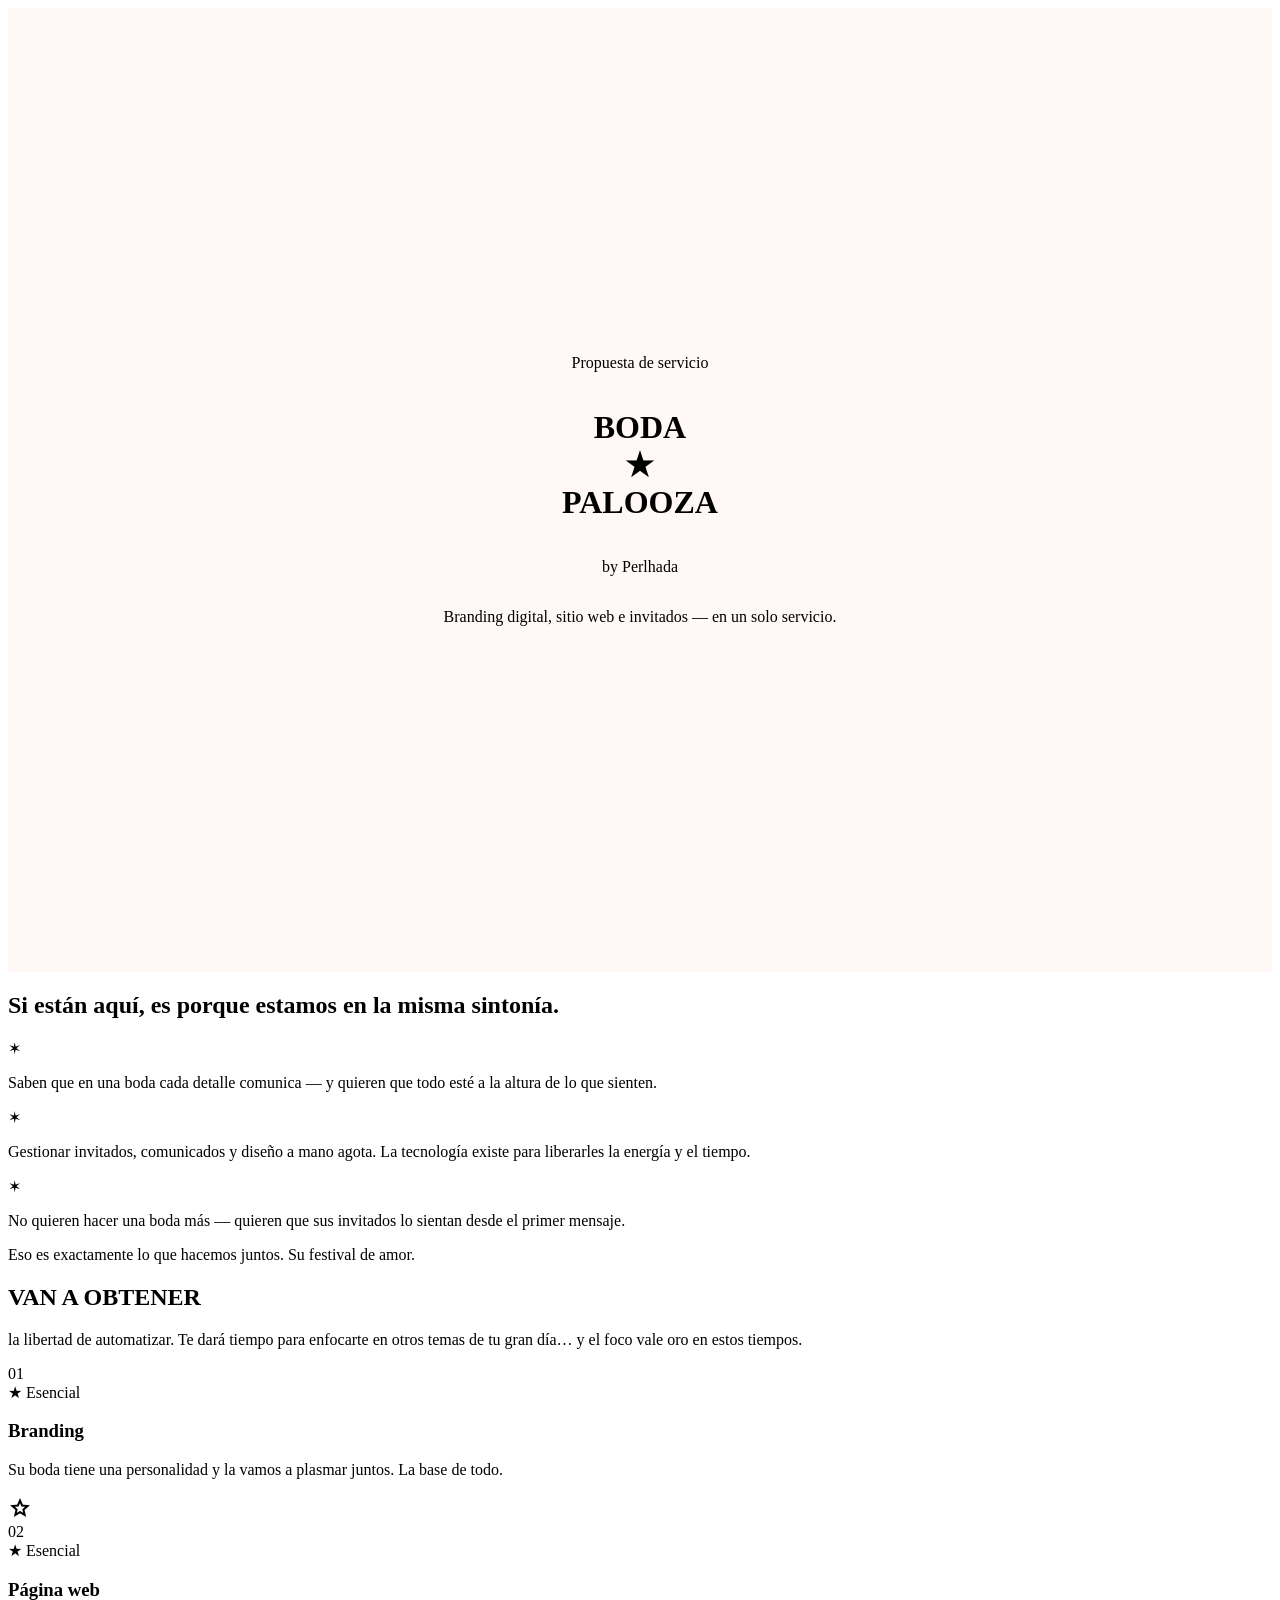
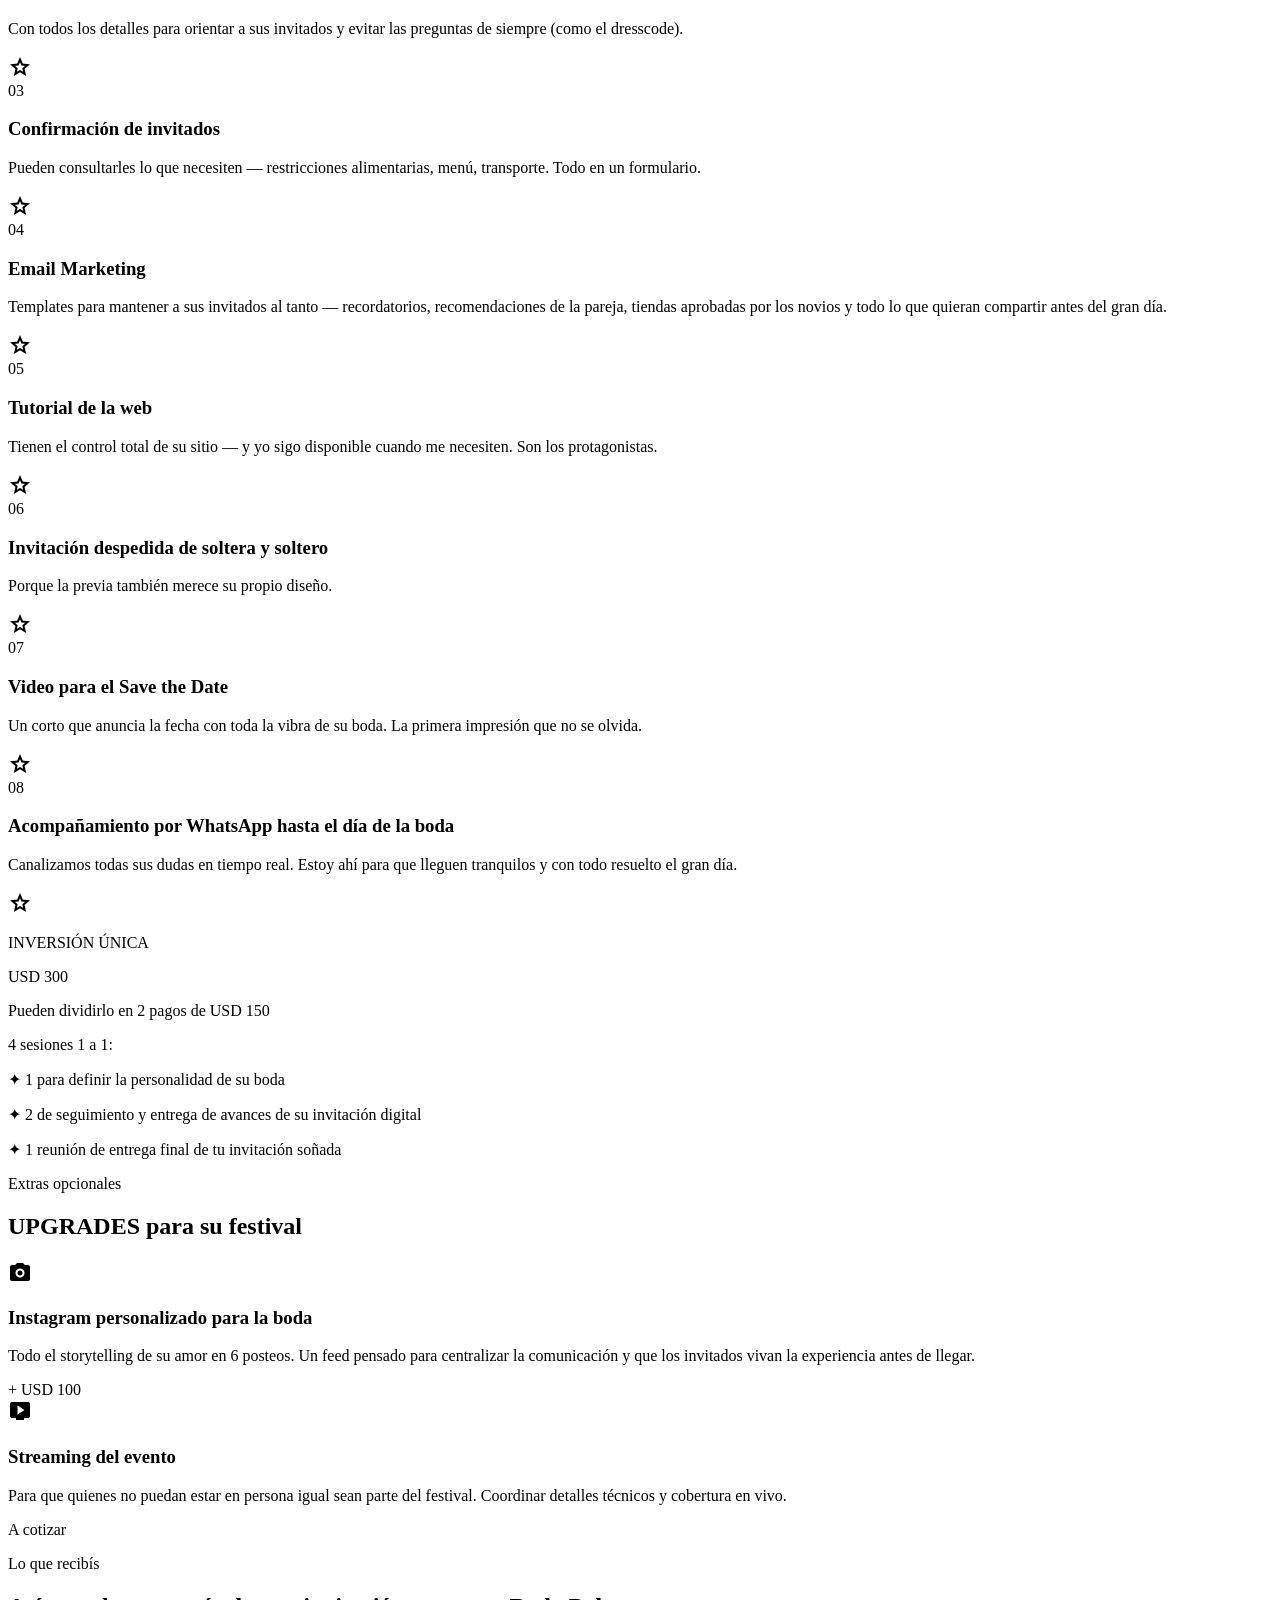
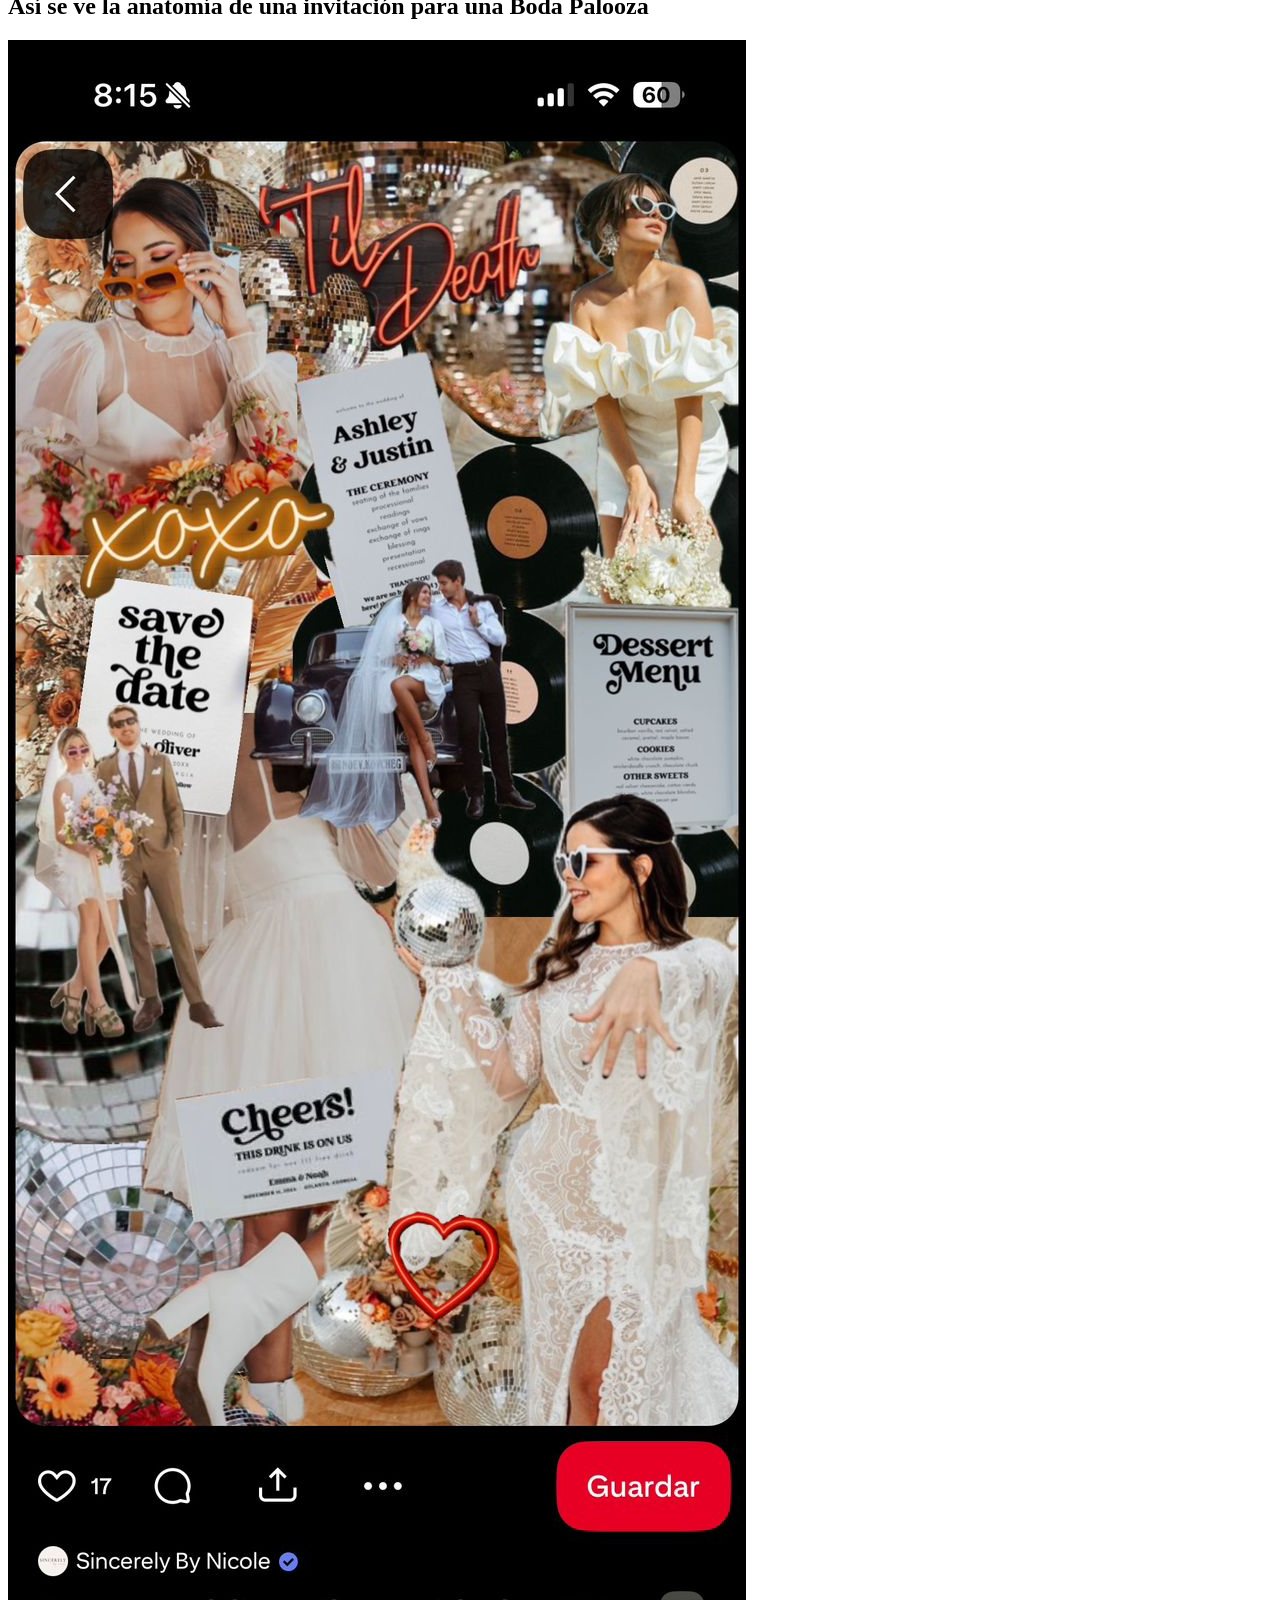
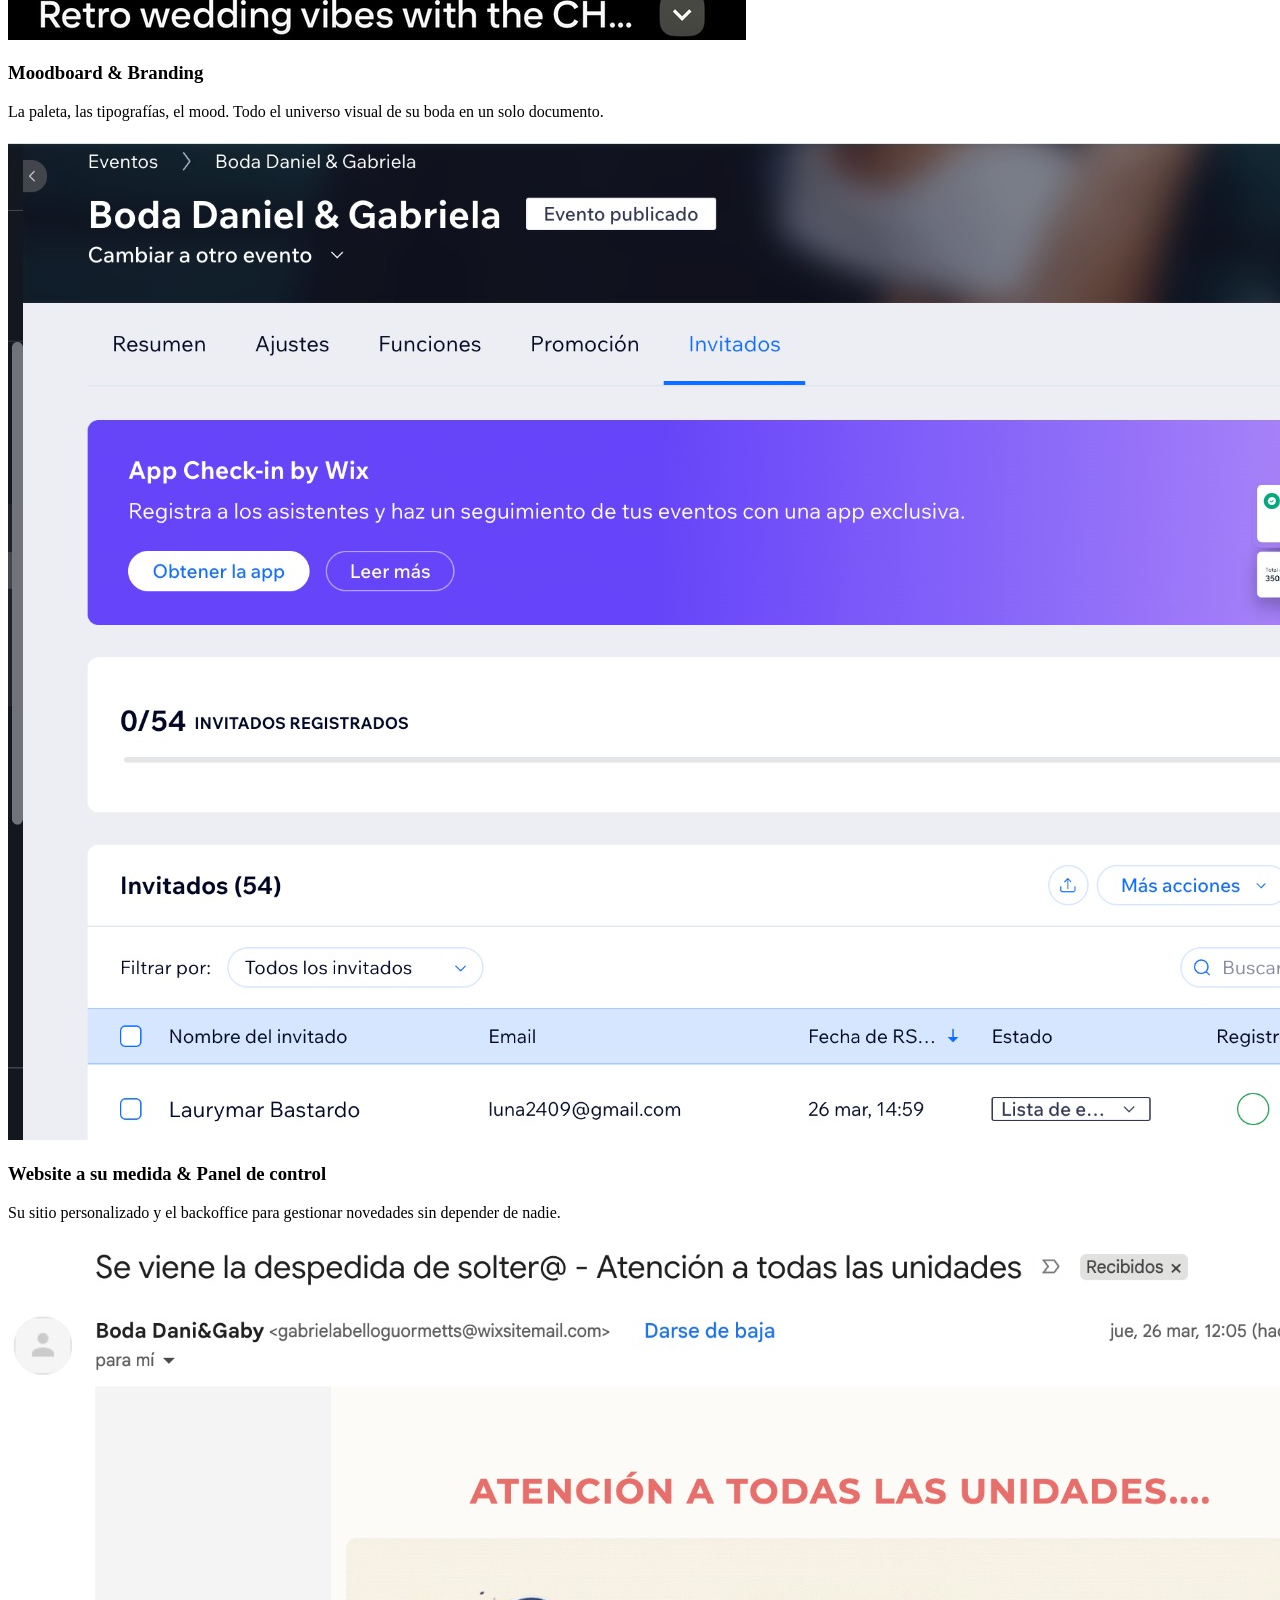
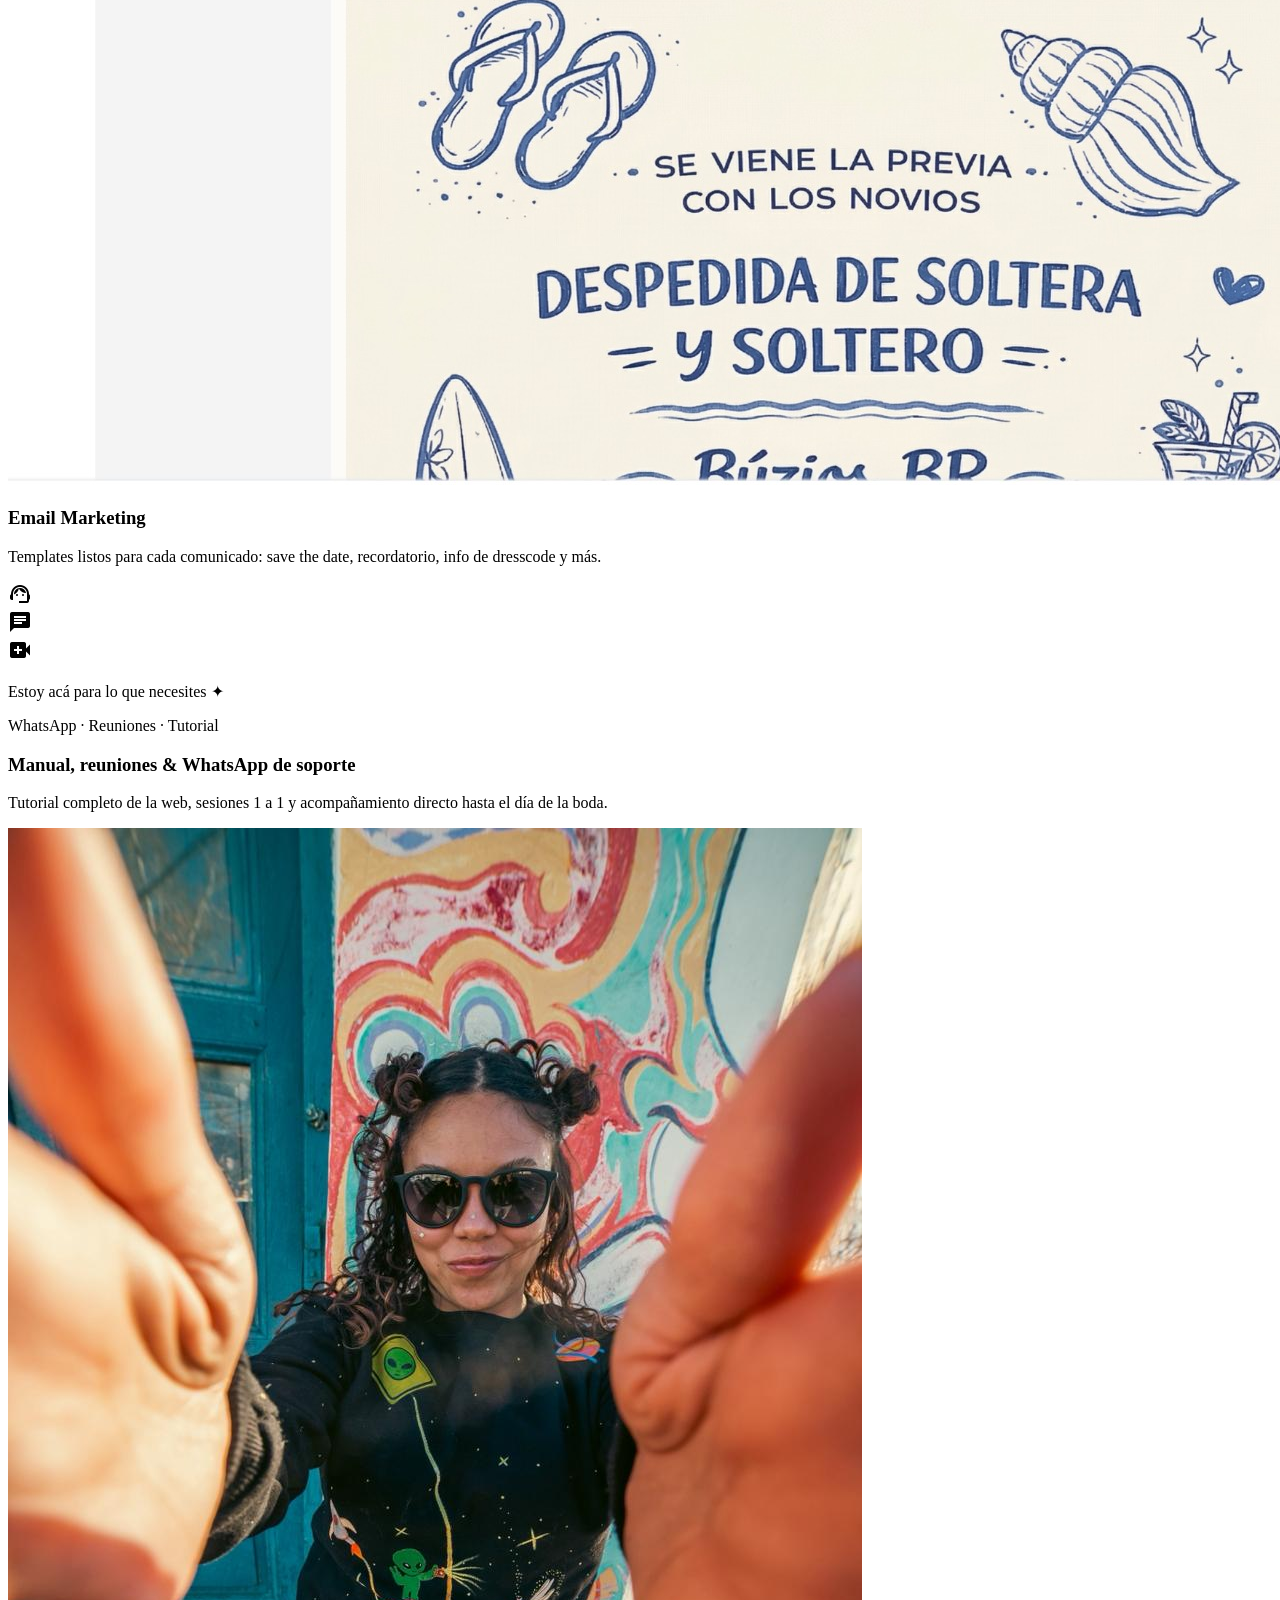
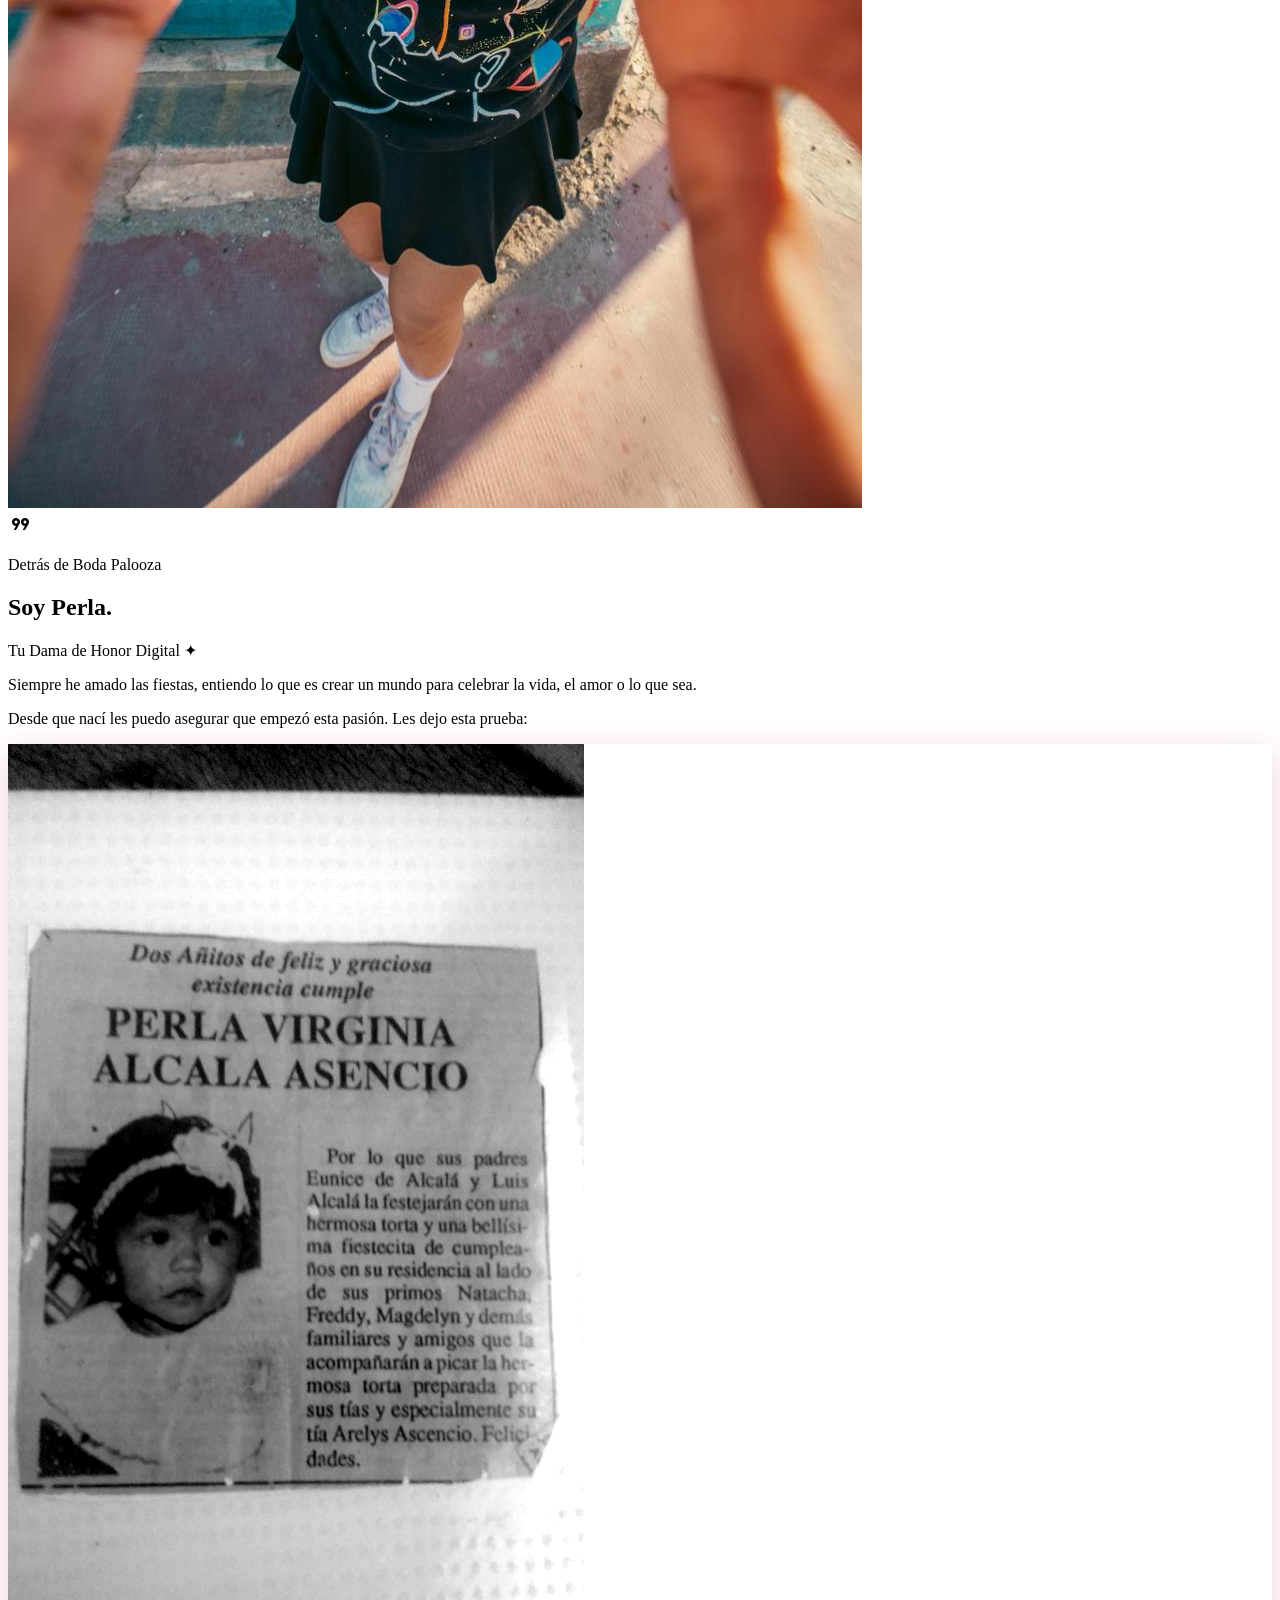
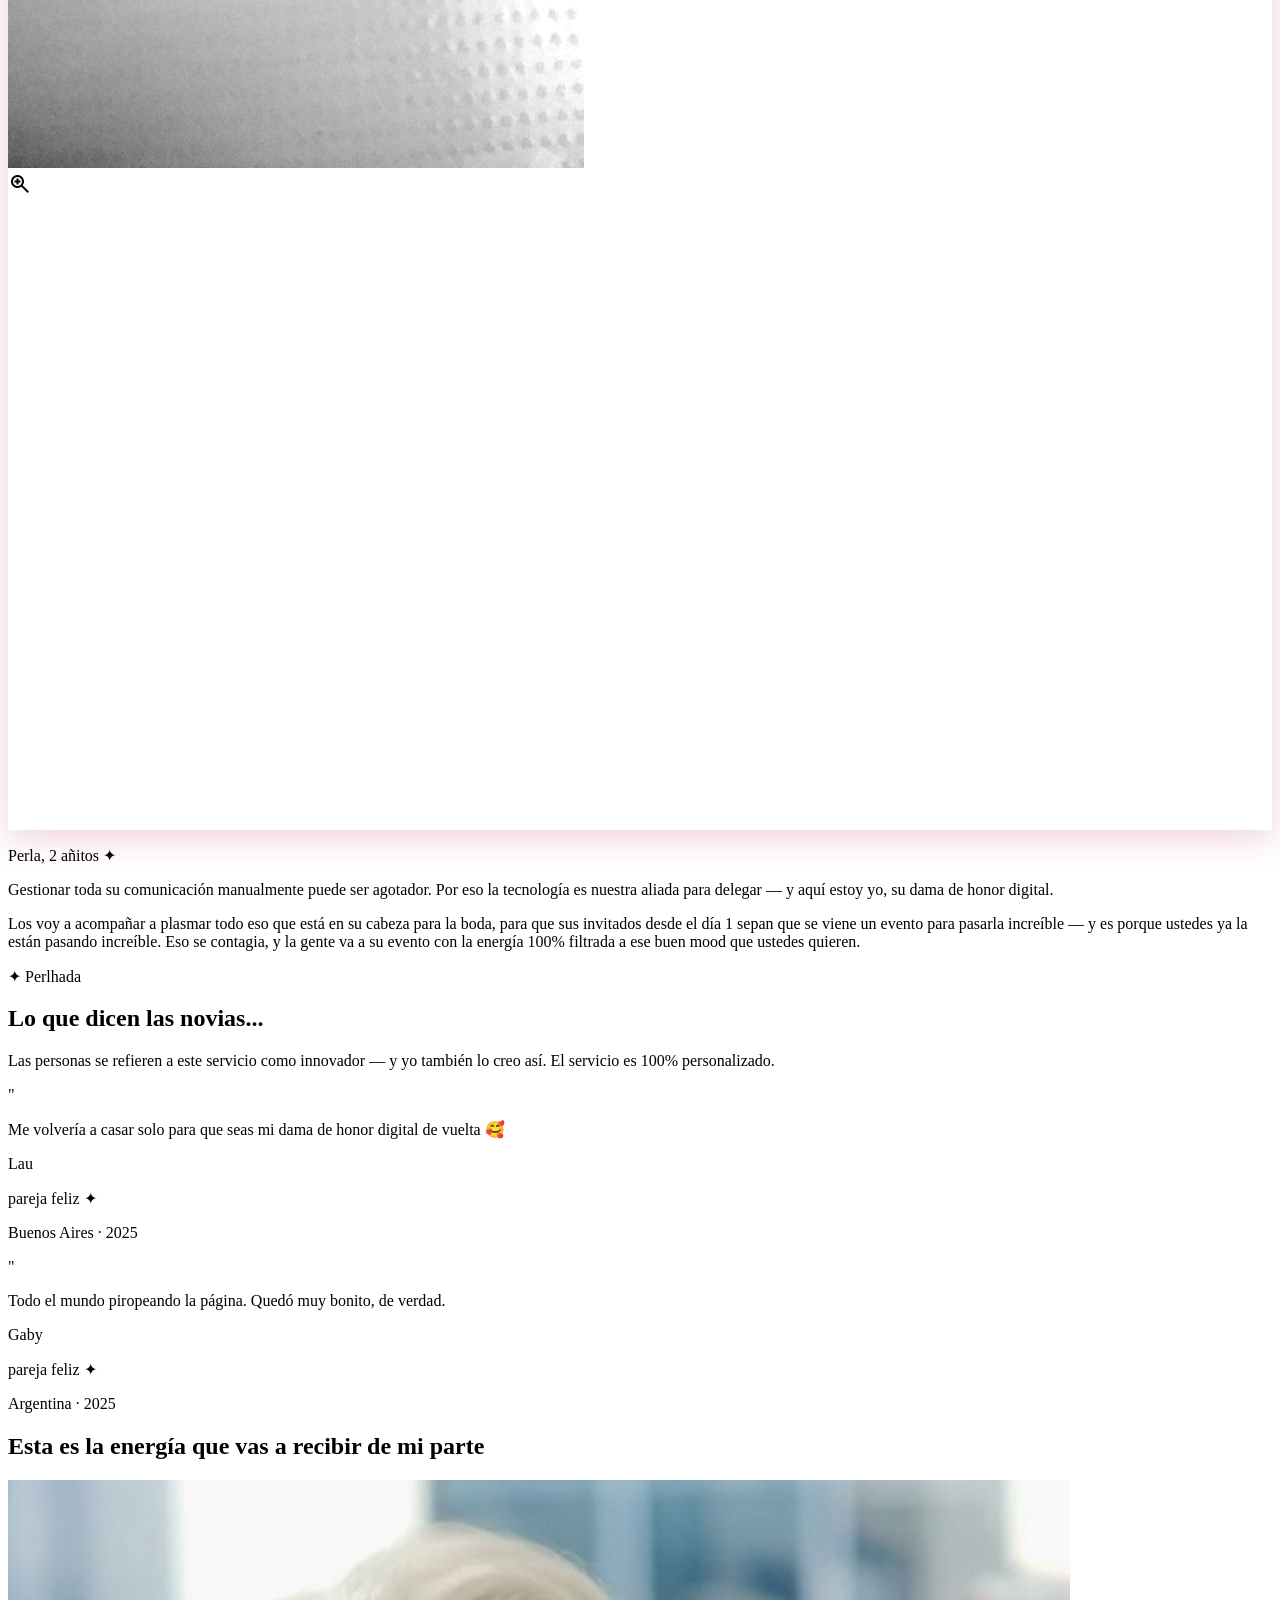
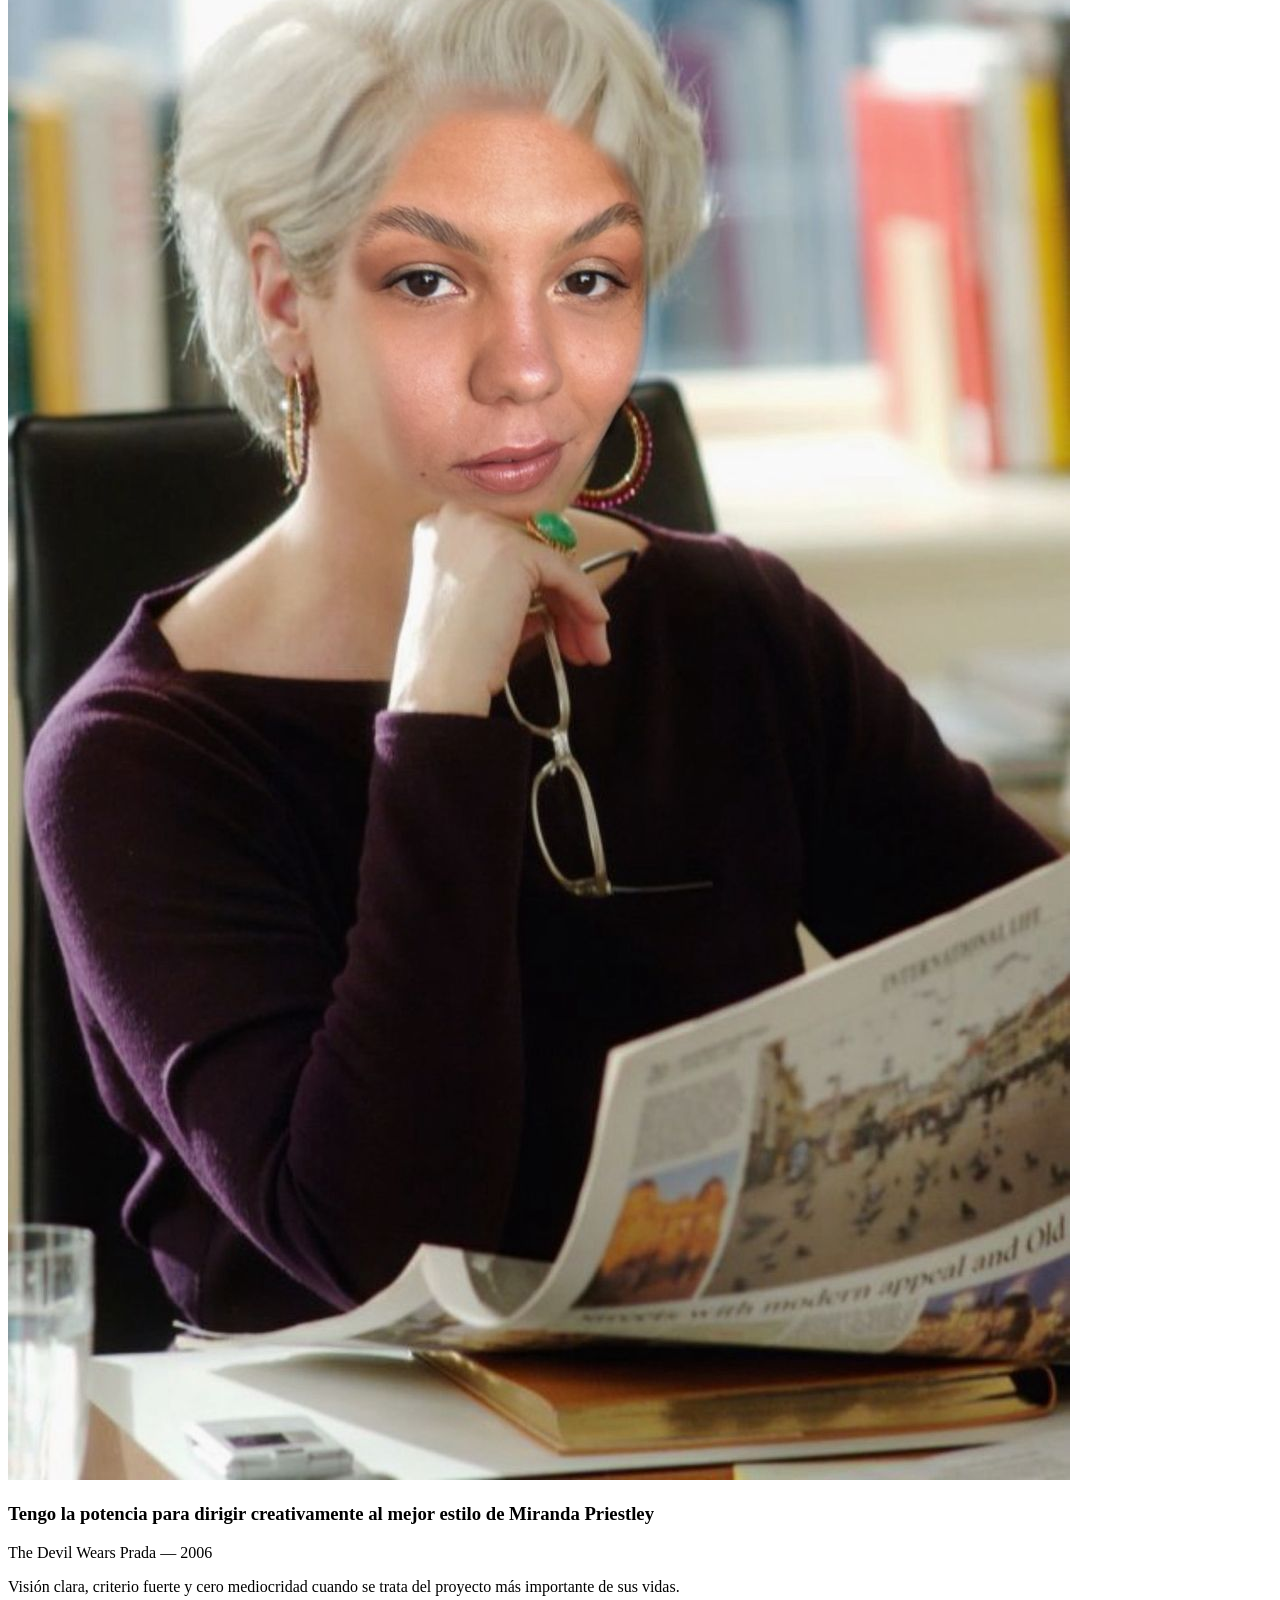
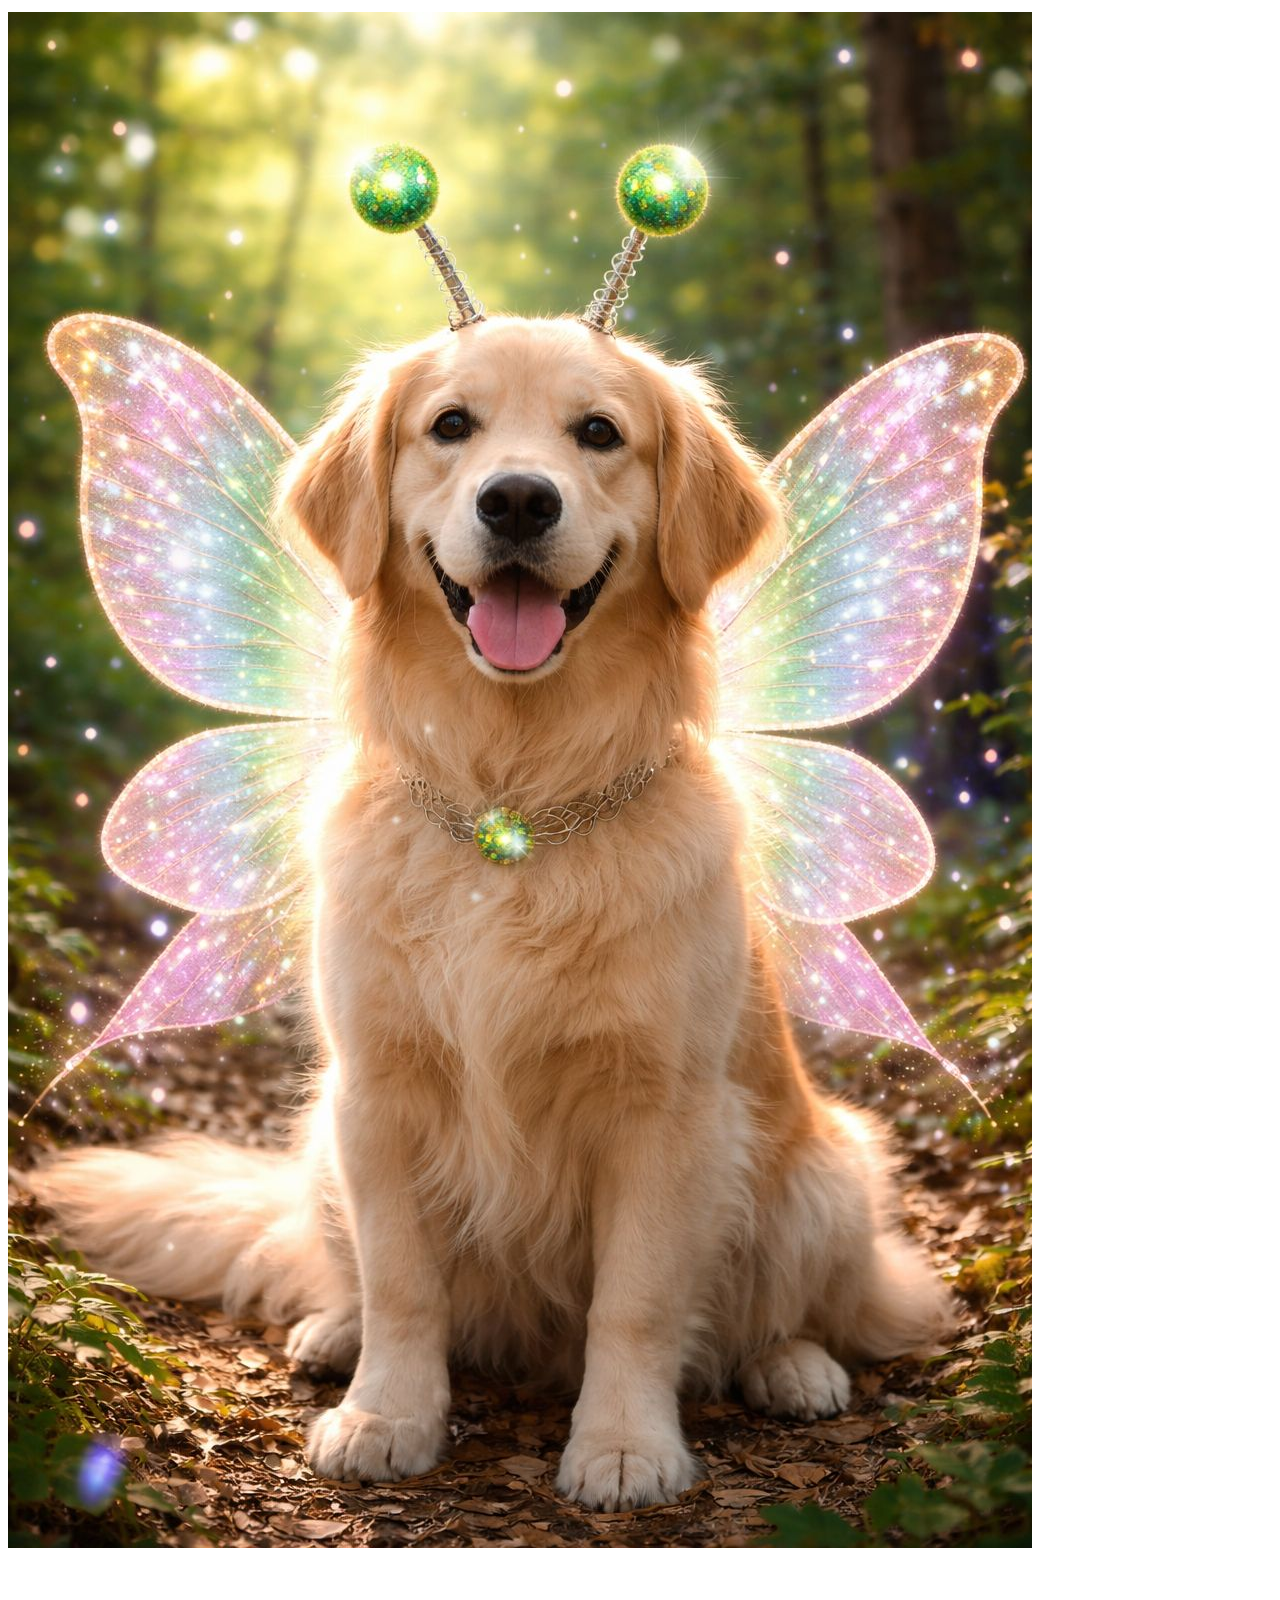
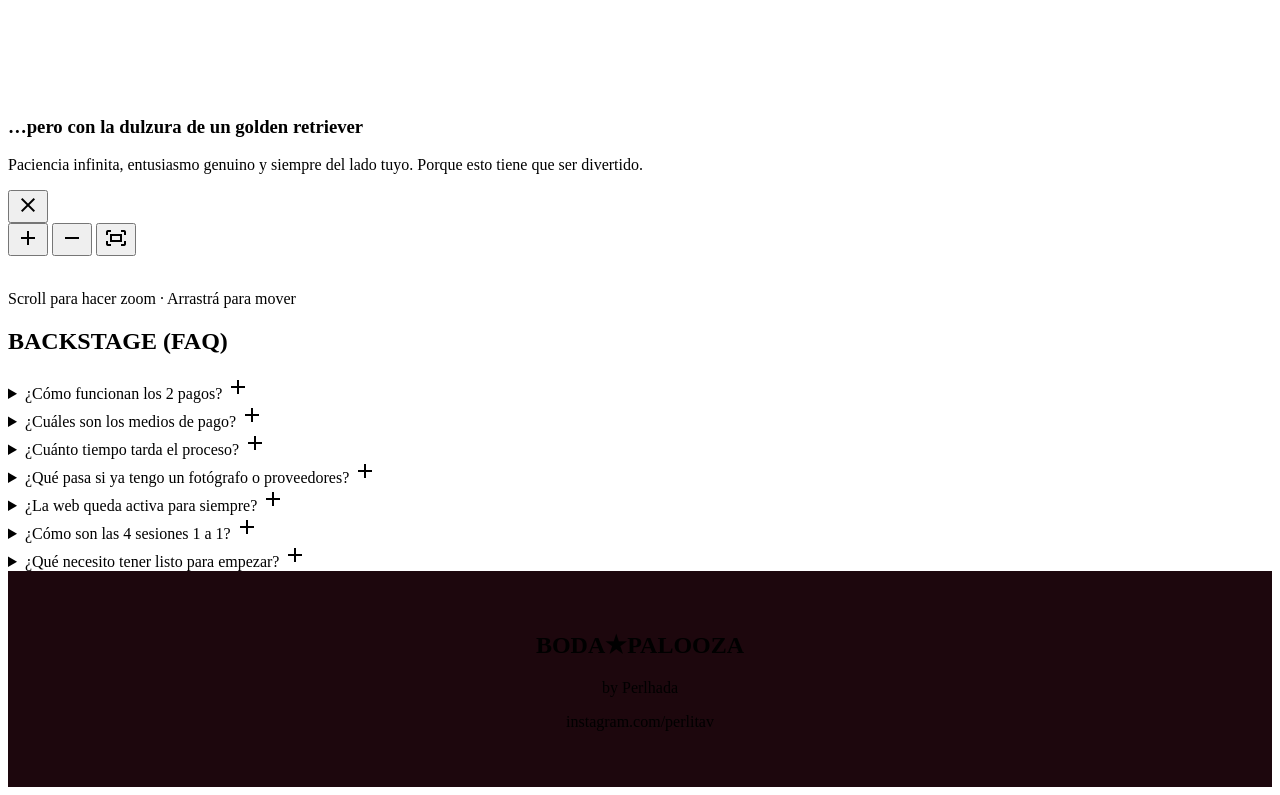
==== index.html @ 9b61caf3 "Actualizando propuesta con los últimos cambios de diseño" ====
<!DOCTYPE html>

<html class="scroll-smooth" lang="es"><head>
<meta charset="utf-8"/>
<meta content="width=device-width, initial-scale=1.0" name="viewport"/>
<title>Propuesta Boda Palooza ★ by Perlhada</title>
<!-- Favicon -->
<link rel="icon" type="image/svg+xml" href="data:image/svg+xml,<svg xmlns='http://www.w3.org/2000/svg' viewBox='0 0 100 100'><text y='.9em' font-size='90'>★</text></svg>"/>
<!-- Fonts -->
<link href="https://fonts.googleapis.com" rel="preconnect"/>
<link crossorigin="" href="https://fonts.gstatic.com" rel="preconnect"/>
<link href="https://fonts.googleapis.com/css2?family=Anton&family=Playfair+Display:ital,wght@1,400;1,700&family=Dancing+Script:wght@400;700&family=DM+Sans:wght@400;500;700&family=Epilogue:wght@400;700&family=Plus+Jakarta+Sans:wght@400;500;600;700&display=swap" rel="stylesheet"/>
<link href="https://fonts.googleapis.com/css2?family=Material+Symbols+Outlined:wght,FILL@100..700,0..1&display=swap" rel="stylesheet"/>
<!-- Tailwind -->
<script src="https://cdn.tailwindcss.com?plugins=forms,container-queries"></script>
<script id="tailwind-config">
      tailwind.config = {
        darkMode: "class",
        theme: {
          extend: {
            colors: {
              "surface-container-lowest": "#ffffff",
              "on-secondary": "#fff7f7",
              "on-tertiary": "#fff7fc",
              "on-background": "#522430",
              "secondary": "#a33958",
              "surface-dim": "#ffcdd6",
              "primary-dim": "#a40850",
              "tertiary": "#8e30bb",
              "on-surface-variant": "#864f5c",
              "tertiary-dim": "#8020ad",
              "on-primary-fixed-variant": "#8c0042",
              "on-primary-fixed": "#550026",
              "background": "#fff8f7",
              "primary-fixed": "#ffa9bf",
              "on-primary-container": "#7c003a",
              "surface-bright": "#fff8f7",
              "error": "#ac3149",
              "on-tertiary-container": "#5a0080",
              "error-container": "#f76a80",
              "on-primary": "#fff7f7",
              "primary-fixed-dim": "#ff93b1",
              "secondary-fixed": "#ffd9df",
              "secondary-fixed-dim": "#ffc6d0",
              "on-secondary-container": "#922b4b",
              "surface-container-highest": "#ffd9df",
              "primary": "#b51d5c",
              "outline": "#a56a77",
              "on-surface": "#522430",
              "secondary-dim": "#942d4c",
              "inverse-on-surface": "#bb929a",
              "primary-container": "#ffa9bf",
              "secondary-container": "#ffd9df",
              "on-tertiary-fixed-variant": "#680093",
              "surface-container-low": "#fff0f1",
              "on-secondary-fixed": "#791739",
              "error-dim": "#770326",
              "on-error-container": "#68001f",
              "on-secondary-fixed-variant": "#9f3555",
              "surface-tint": "#b51d5c",
              "tertiary-fixed-dim": "#da8bff",
              "on-tertiary-fixed": "#390052",
              "on-error": "#fff7f7",
              "surface-variant": "#ffd9df",
              "tertiary-fixed": "#e29fff",
              "surface-container-high": "#ffe1e5",
              "surface-container": "#ffe8eb",
              "tertiary-container": "#e29fff",
              "surface": "#fff8f7",
              "inverse-surface": "#1d070d",
              "inverse-primary": "#fe5992",
              "outline-variant": "#e3a0ae"
            },
            fontFamily: {
              "headline": ["Anton", "sans-serif"],
              "body": ["DM Sans", "sans-serif"],
              "label": ["Plus Jakarta Sans", "sans-serif"],
              "editorial": ["Playfair Display", "serif"],
              "emotional": ["Dancing Script", "cursive"]
            },
            borderRadius: {"DEFAULT": "0.125rem", "lg": "0.25rem", "xl": "0.5rem", "full": "0.75rem"},
          },
        },
      }
    </script>
<style>
        .grain-overlay {
            background-image: url("data:image/svg+xml,%3Csvg viewBox='0 0 200 200' xmlns='http://www.w3.org/2000/svg'%3E%3Cfilter id='noiseFilter'%3E%3CfeTurbulence type='fractalNoise' baseFrequency='0.65' numOctaves='3' stitchTiles='stitch'/%3E%3C/filter%3E%3Crect width='100%25' height='100%25' filter='url(%23noiseFilter)'/%3E%3C/svg%3E");
            opacity: 0.05;
            pointer-events: none;
        }
        .hover-lift {
            transition: transform 0.3s cubic-bezier(0.34, 1.56, 0.64, 1);
        }
        .hover-lift:hover {
            transform: translateY(-8px);
        }
        .star-float {
            animation: float 4s ease-in-out infinite;
        }
        @keyframes float {
            0%, 100% { transform: translateY(0) rotate(0deg); }
            50% { transform: translateY(-10px) rotate(10deg); }
        }
@media print {
  body { -webkit-print-color-adjust: exact !important; print-color-adjust: exact !important; }
  section { page-break-inside: avoid; }
  #servicios { page-break-before: always; }
  #entregables { page-break-before: always; }
  .rotate-\[-1deg\], .rotate-\[1deg\], .rotate-\[1\.5deg\], .rotate-\[-1\.5deg\] { transform: none !important; }
  .hover-lift { transform: none !important; }
  /* FAQ: forzar todos abiertos en PDF */
  details { display: block !important; }
  details > div { display: block !important; visibility: visible !important; }
  details > summary .material-symbols-outlined { display: none; }
}
    </style>
</head>
<body class="bg-background text-on-background font-body selection:bg-primary-container selection:text-on-primary-container">

<!-- PORTADA -->
<div style="page-break-after: always; min-height: 100vh; display: flex; flex-direction: column; justify-content: center; align-items: center; text-align: center; padding: 2rem 2rem; background: #fff8f7;">
  <p class="font-label text-sm uppercase tracking-widest text-on-surface-variant mb-4">Propuesta de servicio</p>
  <h1 class="font-headline text-8xl uppercase tracking-tighter text-on-background leading-none">BODA<br/>★<br/>PALOOZA</h1>
  <p class="font-editorial italic text-3xl text-primary mt-6">by Perlhada</p>
  <p class="font-body text-lg text-on-surface-variant mt-8 max-w-md">Branding digital, sitio web e invitados — en un solo servicio.</p>
</div>

<main>
<!-- Sintonía Section -->
<section class="py-10 px-6 bg-surface-container-low relative overflow-hidden">
<div class="grain-overlay absolute inset-0"></div>
<div class="max-w-5xl mx-auto space-y-10 text-center">
    <h2 class="text-5xl md:text-7xl font-editorial italic text-on-background leading-tight">
        Si están aquí, es porque estamos en la <span class="text-primary not-italic font-headline">misma sintonía.</span>
    </h2>
    <div class="w-32 h-2 bg-primary mx-auto"></div>
    <!-- Tres verdades editoriales -->
    <div class="max-w-3xl mx-auto space-y-6 text-left">
        <div class="flex items-start gap-4">
            <span class="text-primary font-headline text-2xl leading-none mt-1 shrink-0">✶</span>
            <p class="text-xl text-on-surface-variant leading-relaxed font-body">Saben que en una boda cada detalle comunica — y quieren que todo esté a la altura de lo que sienten.</p>
        </div>
        <div class="flex items-start gap-4">
            <span class="text-primary font-headline text-2xl leading-none mt-1 shrink-0">✶</span>
            <p class="text-xl text-on-surface-variant leading-relaxed font-body">Gestionar invitados, comunicados y diseño a mano agota. La tecnología existe para liberarles la energía y el tiempo.</p>
        </div>
        <div class="flex items-start gap-4">
            <span class="text-primary font-headline text-2xl leading-none mt-1 shrink-0">✶</span>
            <p class="text-xl text-on-surface-variant leading-relaxed font-body">No quieren hacer una boda más — quieren que sus invitados lo sientan desde el primer mensaje.</p>
        </div>
    </div>
    <p class="text-2xl font-editorial italic text-on-background max-w-2xl mx-auto">Eso es exactamente lo que hacemos juntos. <span class="text-primary">Su festival de amor.</span></p>
</div>
</section>
<!-- Qué Incluye Section -->
<section class="py-10 px-6 bg-surface-container relative" id="servicios">
<div class="max-w-7xl mx-auto space-y-16">
<div class="text-center space-y-4">
<h2 class="font-headline text-6xl uppercase tracking-tighter">VAN A OBTENER</h2>
<p class="font-body text-lg text-on-surface-variant max-w-2xl mx-auto">la libertad de automatizar. Te dará tiempo para enfocarte en otros temas de tu gran día… y el foco vale oro en estos tiempos.</p>
</div>
<div class="grid grid-cols-1 md:grid-cols-3 gap-8">
<!-- Service Card 01 — CORE destacado -->
<div class="group bg-white p-8 rounded-2xl shadow-sm hover:shadow-2xl transition-all duration-500 hover-lift relative overflow-hidden border-t-4 border-primary">
    <span class="font-headline text-5xl text-primary/10 absolute top-4 right-6">01</span>
    <div class="flex items-center gap-2 mb-4">
        <span class="bg-primary text-white text-xs font-label font-bold px-3 py-1 rounded-full uppercase tracking-widest">★ Esencial</span>
    </div>
    <h3 class="font-editorial italic text-3xl mb-4 text-on-background relative z-10">Branding</h3>
    <p class="text-on-surface-variant leading-relaxed relative z-10">Su boda tiene una personalidad y la vamos a plasmar juntos. La base de todo.</p>
    <div class="mt-6 opacity-0 group-hover:opacity-100 transition-opacity">
        <span class="material-symbols-outlined text-tertiary">star</span>
    </div>
</div>
<!-- Service Card 02 — CORE destacado -->
<div class="group bg-white p-8 rounded-2xl shadow-sm hover:shadow-2xl transition-all duration-500 hover-lift relative overflow-hidden border-t-4 border-primary">
    <span class="font-headline text-5xl text-primary/10 absolute top-4 right-6">02</span>
    <div class="flex items-center gap-2 mb-4">
        <span class="bg-primary text-white text-xs font-label font-bold px-3 py-1 rounded-full uppercase tracking-widest">★ Esencial</span>
    </div>
    <h3 class="font-editorial italic text-3xl mb-4 text-on-background relative z-10">Página web</h3>
    <p class="text-on-surface-variant leading-relaxed relative z-10">Con todos los detalles para orientar a sus invitados y evitar las preguntas de siempre (como el dresscode).</p>
    <div class="mt-6 opacity-0 group-hover:opacity-100 transition-opacity">
        <span class="material-symbols-outlined text-tertiary">star</span>
    </div>
</div>
<!-- Service Card 03 -->
<div class="group bg-white p-8 rounded-2xl shadow-sm hover:shadow-2xl transition-all duration-500 hover-lift relative overflow-hidden border-t-4 border-transparent hover:border-primary">
    <span class="font-headline text-5xl text-primary/10 absolute bottom-4 right-6 leading-none">03</span>
    <h3 class="font-editorial italic text-3xl mb-4 text-on-background relative z-10">Confirmación de invitados</h3>
    <p class="text-on-surface-variant leading-relaxed relative z-10">Pueden consultarles lo que necesiten — restricciones alimentarias, menú, transporte. Todo en un formulario.</p>
    <div class="mt-6 opacity-0 group-hover:opacity-100 transition-opacity">
        <span class="material-symbols-outlined text-tertiary">star</span>
    </div>
</div>
<!-- Service Card 04 -->
<div class="group bg-white p-8 rounded-2xl shadow-sm hover:shadow-2xl transition-all duration-500 hover-lift relative overflow-hidden border-t-4 border-transparent hover:border-primary">
    <span class="font-headline text-5xl text-primary/10 absolute top-4 right-6">04</span>
    <h3 class="font-editorial italic text-3xl mb-4 text-on-background relative z-10">Email Marketing</h3>
    <p class="text-on-surface-variant leading-relaxed relative z-10">Templates para mantener a sus invitados al tanto — recordatorios, recomendaciones de la pareja, tiendas aprobadas por los novios y todo lo que quieran compartir antes del gran día.</p>
    <div class="mt-6 opacity-0 group-hover:opacity-100 transition-opacity">
        <span class="material-symbols-outlined text-tertiary">star</span>
    </div>
</div>
<!-- Service Card 05 -->
<div class="group bg-white p-8 rounded-2xl shadow-sm hover:shadow-2xl transition-all duration-500 hover-lift relative overflow-hidden border-t-4 border-transparent hover:border-primary">
    <span class="font-headline text-5xl text-primary/10 absolute top-4 right-6">05</span>
    <h3 class="font-editorial italic text-3xl mb-4 text-on-background relative z-10">Tutorial de la web</h3>
    <p class="text-on-surface-variant leading-relaxed relative z-10">Tienen el control total de su sitio — y yo sigo disponible cuando me necesiten. Son los protagonistas.</p>
    <div class="mt-6 opacity-0 group-hover:opacity-100 transition-opacity">
        <span class="material-symbols-outlined text-tertiary">star</span>
    </div>
</div>
<!-- Service Card 06 -->
<div class="group bg-white p-8 rounded-2xl shadow-sm hover:shadow-2xl transition-all duration-500 hover-lift relative overflow-hidden border-t-4 border-transparent hover:border-primary">
    <span class="font-headline text-5xl text-primary/10 absolute top-4 right-6">06</span>
    <h3 class="font-editorial italic text-3xl mb-4 text-on-background relative z-10">Invitación despedida de soltera y soltero</h3>
    <p class="text-on-surface-variant leading-relaxed relative z-10">Porque la previa también merece su propio diseño.</p>
    <div class="mt-6 opacity-0 group-hover:opacity-100 transition-opacity">
        <span class="material-symbols-outlined text-tertiary">star</span>
    </div>
</div>
<!-- Service Card 07 -->
<div class="group bg-white p-8 rounded-2xl shadow-sm hover:shadow-2xl transition-all duration-500 hover-lift relative overflow-hidden border-t-4 border-transparent hover:border-primary">
    <span class="font-headline text-5xl text-primary/10 absolute top-4 right-6">07</span>
    <h3 class="font-editorial italic text-3xl mb-4 text-on-background relative z-10">Video para el Save the Date</h3>
    <p class="text-on-surface-variant leading-relaxed relative z-10">Un corto que anuncia la fecha con toda la vibra de su boda. La primera impresión que no se olvida.</p>
    <div class="mt-6 opacity-0 group-hover:opacity-100 transition-opacity">
        <span class="material-symbols-outlined text-tertiary">star</span>
    </div>
</div>
<!-- Service Card 08 — full width -->
<div class="group bg-white p-8 rounded-2xl shadow-sm hover:shadow-2xl transition-all duration-500 hover-lift relative overflow-hidden border-t-4 border-transparent hover:border-primary md:col-span-3">
    <span class="font-headline text-5xl text-primary/10 absolute top-4 right-6">08</span>
    <h3 class="font-editorial italic text-3xl mb-4 text-on-background relative z-10">Acompañamiento por WhatsApp hasta el día de la boda</h3>
    <p class="text-on-surface-variant leading-relaxed relative z-10 max-w-2xl">Canalizamos todas sus dudas en tiempo real. Estoy ahí para que lleguen tranquilos y con todo resuelto el gran día.</p>
    <div class="mt-6 opacity-0 group-hover:opacity-100 transition-opacity">
        <span class="material-symbols-outlined text-tertiary">star</span>
    </div>
</div>
                </div>
<!-- Price Banner -->
<div class="bg-on-background p-12 rounded-3xl text-center space-y-6 relative overflow-hidden">
<div class="absolute inset-0 opacity-10 bg-[radial-gradient(circle_at_center,_var(--tw-gradient-stops))] from-primary via-transparent to-transparent"></div>
<p class="text-primary-container font-headline text-xl tracking-widest uppercase">INVERSIÓN ÚNICA</p>
<div class="font-headline text-7xl md:text-9xl text-white">USD 300</div>
<p class="text-primary-fixed font-label text-lg">Pueden dividirlo en 2 pagos de USD 150</p>
<div class="text-primary-container text-left max-w-xl mx-auto space-y-2 font-label text-xl">
    <p>4 sesiones 1 a 1:</p>
    <p>✦ 1 para definir la personalidad de su boda</p>
    <p>✦ 2 de seguimiento y entrega de avances de su invitación digital</p>
    <p>✦ 1 reunión de entrega final de tu invitación soñada</p>
</div>
</div>
</div>
</section>
<!-- Add-ons Section -->
<section class="py-10 px-6 bg-surface-container-low relative overflow-hidden">
<div class="grain-overlay absolute inset-0"></div>
<div class="max-w-5xl mx-auto space-y-12 relative z-10">
    <div class="text-center space-y-3">
        <p class="font-label text-sm uppercase tracking-widest text-on-surface-variant">Extras opcionales</p>
        <h2 class="font-headline text-5xl md:text-6xl uppercase tracking-tighter">UPGRADES <span class="text-primary italic font-editorial lowercase tracking-normal">para su festival</span></h2>
    </div>
    <div class="grid grid-cols-1 md:grid-cols-2 gap-8 max-w-3xl mx-auto">
        <!-- Addon 1 -->
        <div class="bg-on-background p-8 rounded-2xl relative overflow-hidden group hover-lift">
            <div class="absolute top-0 right-0 w-32 h-32 bg-primary/10 rounded-full blur-2xl -translate-y-1/2 translate-x-1/2"></div>
            <div class="relative z-10 space-y-4">
                <div class="w-12 h-12 bg-primary/20 rounded-full flex items-center justify-center">
                    <span class="material-symbols-outlined text-primary text-2xl" style="font-variation-settings: 'FILL' 1;">photo_camera</span>
                </div>
                <h3 class="font-editorial italic text-2xl text-white">Instagram personalizado para la boda</h3>
                <p class="text-white/70 leading-relaxed">Todo el storytelling de su amor en 6 posteos. Un feed pensado para centralizar la comunicación y que los invitados vivan la experiencia antes de llegar.</p>
                <div class="pt-2">
                    <span class="bg-primary/20 text-primary-fixed font-bold px-4 py-1 rounded-full text-sm">+ USD 100</span>
                </div>
            </div>
        </div>
        <!-- Addon 2 -->
        <div class="bg-on-background p-8 rounded-2xl relative overflow-hidden group hover-lift">
            <div class="absolute bottom-0 left-0 w-32 h-32 bg-tertiary/10 rounded-full blur-2xl translate-y-1/2 -translate-x-1/2"></div>
            <div class="relative z-10 space-y-4">
                <div class="w-12 h-12 bg-tertiary/20 rounded-full flex items-center justify-center">
                    <span class="material-symbols-outlined text-tertiary text-2xl" style="font-variation-settings: 'FILL' 1;">live_tv</span>
                </div>
                <h3 class="font-editorial italic text-2xl text-white">Streaming del evento</h3>
                <p class="text-white/70 leading-relaxed">Para que quienes no puedan estar en persona igual sean parte del festival. Coordinar detalles técnicos y cobertura en vivo.</p>
                <div class="pt-2">
                    <span class="bg-tertiary/20 text-tertiary-fixed font-bold px-4 py-1 rounded-full text-sm">A cotizar</span>
                </div>
            </div>
        </div>
    </div>
</div>
</section>
<!-- Entregables Section -->
<section class="py-10 px-6 bg-surface-container-low" id="entregables">
<div class="max-w-7xl mx-auto space-y-6">
<div class="text-center space-y-3">
    <p class="font-label text-sm uppercase tracking-widest text-on-surface-variant">Lo que recibís</p>
    <h2 class="font-headline text-4xl md:text-6xl uppercase tracking-tighter text-center">Así se ve la anatomía de una invitación <span class="text-primary italic font-editorial lowercase tracking-normal">para una Boda Palooza</span></h2>
</div>
<div class="grid grid-cols-1 md:grid-cols-2 gap-12 pt-8">
<!-- Delivery Card 1 -->
<div class="bg-white p-4 rounded-3xl shadow-lg rotate-[-1deg] hover:rotate-0 transition-transform">
<div class="w-full h-80 rounded-2xl mb-6 shadow-inner overflow-hidden">
    <img alt="Moodboard y branding" class="w-full h-full object-cover" style="object-position: center 15%;" src="images/moodboard.jpeg"/>
</div>
<h3 class="font-editorial italic text-3xl px-4">Moodboard &amp; Branding</h3>
<p class="text-on-surface-variant px-4 pb-4 mt-2">La paleta, las tipografías, el mood. Todo el universo visual de su boda en un solo documento.</p>
</div>
<!-- Delivery Card 2 -->
<div class="bg-white p-4 rounded-3xl shadow-lg rotate-[1deg] hover:rotate-0 transition-transform">
<div class="w-full h-80 rounded-2xl mb-6 shadow-inner overflow-hidden">
    <img alt="Website y panel de control" class="w-full h-full object-cover" style="object-position: center top;" src="images/wix.jpeg"/>
</div>
<h3 class="font-editorial italic text-3xl px-4">Website a su medida &amp; Panel de control</h3>
<p class="text-on-surface-variant px-4 pb-4 mt-2">Su sitio personalizado y el backoffice para gestionar novedades sin depender de nadie.</p>
</div>
<!-- Delivery Card 3 -->
<div class="bg-white p-4 rounded-3xl shadow-lg rotate-[1.5deg] hover:rotate-0 transition-transform">
<div class="w-full h-80 rounded-2xl mb-6 shadow-inner overflow-hidden">
    <img alt="Email marketing" class="w-full h-full object-cover" style="object-position: center top;" src="images/email.jpeg"/>
</div>
<h3 class="font-editorial italic text-3xl px-4">Email Marketing</h3>
<p class="text-on-surface-variant px-4 pb-4 mt-2">Templates listos para cada comunicado: save the date, recordatorio, info de dresscode y más.</p>
</div>
<!-- Delivery Card 4 -->
<div class="bg-white p-4 rounded-3xl shadow-lg rotate-[-1.5deg] hover:rotate-0 transition-transform">
<div class="w-full h-80 rounded-2xl mb-6 overflow-hidden relative bg-on-background flex items-center justify-center">
    <!-- Decorative glows -->
    <div class="absolute top-0 right-0 w-48 h-48 bg-primary/20 rounded-full blur-3xl -translate-y-1/2 translate-x-1/2"></div>
    <div class="absolute bottom-0 left-0 w-40 h-40 bg-tertiary/20 rounded-full blur-3xl translate-y-1/2 -translate-x-1/2"></div>
    <!-- Content -->
    <div class="relative z-10 flex flex-col items-center gap-4 text-center px-8">
        <div class="flex gap-3">
            <div class="w-14 h-14 bg-primary/20 rounded-2xl flex items-center justify-center">
                <span class="material-symbols-outlined text-primary text-3xl" style="font-variation-settings: 'FILL' 1;">support_agent</span>
            </div>
            <div class="w-14 h-14 bg-tertiary/20 rounded-2xl flex items-center justify-center">
                <span class="material-symbols-outlined text-tertiary text-3xl" style="font-variation-settings: 'FILL' 1;">chat</span>
            </div>
            <div class="w-14 h-14 bg-white/10 rounded-2xl flex items-center justify-center">
                <span class="material-symbols-outlined text-white/70 text-3xl" style="font-variation-settings: 'FILL' 1;">video_call</span>
            </div>
        </div>
        <p class="font-emotional text-2xl text-primary-fixed">Estoy acá para lo que necesites ✦</p>
        <p class="text-white/50 text-xs font-label uppercase tracking-widest">WhatsApp · Reuniones · Tutorial</p>
    </div>
</div>
<h3 class="font-editorial italic text-3xl px-4">Manual, reuniones &amp; WhatsApp de soporte</h3>
<p class="text-on-surface-variant px-4 pb-4 mt-2">Tutorial completo de la web, sesiones 1 a 1 y acompañamiento directo hasta el día de la boda.</p>
</div>
</div>
</div>
</section>
<!-- Quién Soy Section -->
<section class="py-10 px-6 bg-surface-container-low relative">
<div class="max-w-5xl mx-auto">

    <div class="flex flex-col md:flex-row gap-12 items-start">

        <!-- Foto grande: protagonista -->
        <div class="shrink-0 w-72 md:w-96 mx-auto md:mx-0 relative">
            <div class="absolute inset-0 bg-gradient-to-tr from-primary to-tertiary rounded-full rotate-6"></div>
            <img alt="Foto de Perla, tu Dama de Honor Digital" class="w-full aspect-square object-cover rounded-full relative z-10 -rotate-3 border-8 border-white" style="object-position: center 15%;" src="images/perla-foto.jpg"/>
        </div>

        <!-- Texto con diario flotando dentro -->
        <div class="flex-1 space-y-5 relative pt-2">
            <span class="material-symbols-outlined text-[8rem] text-primary/10 absolute -top-6 -left-4 select-none leading-none">format_quote</span>
            <div class="space-y-1 relative z-10">
                <p class="font-label text-sm uppercase tracking-widest text-on-surface-variant">Detrás de Boda Palooza</p>
                <h2 class="font-editorial italic text-4xl md:text-6xl text-on-background">Soy Perla.</h2>
                <p class="font-label text-base text-on-surface-variant">Tu Dama de Honor Digital ✦</p>
            </div>
            <p class="text-xl text-on-surface-variant leading-relaxed font-body relative z-10">
                Siempre he amado las fiestas, entiendo lo que es crear un mundo para celebrar la vida, el amor o lo que sea.
            </p>
            <p class="text-xl text-on-surface-variant leading-relaxed font-body">
                Desde que nací les puedo asegurar que empezó esta pasión. Les dejo esta prueba:
            </p>

            <!-- Diario en el medio (mobile y desktop) -->
            <div class="flex justify-center py-2 cursor-zoom-in group" onclick="openLightbox(this.querySelector('img').src)">
                <div class="relative shadow-xl rounded-2xl overflow-hidden border-8 border-white w-72 md:w-80" style="box-shadow: 0 8px 32px rgba(181,29,92,0.2); aspect-ratio: 3/4;">
                    <img alt="Recorte de diario: Perla Virginia Alcala Asencio cumple 2 añitos" src="images/perla-diario-opt.jpg" class="w-full h-full object-cover object-center transition-transform duration-300 group-hover:scale-105" style="object-position: center 20%;"/>
                    <div class="absolute inset-0 bg-primary/0 group-hover:bg-primary/10 transition-colors duration-300 flex items-center justify-center">
                        <span class="material-symbols-outlined text-white text-3xl opacity-0 group-hover:opacity-100 transition-opacity drop-shadow-lg">zoom_in</span>
                    </div>
                </div>
            </div>
            <p class="text-center text-xs text-on-surface-variant font-label opacity-60">Perla, 2 añitos ✦</p>

            <p class="text-xl text-on-surface-variant leading-relaxed font-body">
                Gestionar toda su comunicación manualmente puede ser agotador. Por eso la tecnología es nuestra aliada para delegar — y aquí estoy yo, su dama de honor digital.
            </p>
            <p class="text-xl text-on-surface-variant leading-relaxed font-body">
                Los voy a acompañar a plasmar todo eso que está en su cabeza para la boda, para que sus invitados desde el día 1 sepan que se viene un evento para pasarla increíble — y es porque ustedes ya la están pasando increíble. Eso se contagia, y la gente va a su evento con la energía 100% filtrada a ese buen mood que ustedes quieren.
            </p>
            <p class="font-emotional text-3xl text-primary">✦ Perlhada</p>
        </div>

    </div>

</div>
</section>
<!-- Reviews Section -->
<section class="py-10 px-6 bg-surface-container overflow-hidden">
<div class="max-w-5xl mx-auto space-y-16">
<div class="text-center space-y-4">
    <h2 class="font-editorial italic text-5xl md:text-7xl">Lo que dicen <span class="font-headline text-primary not-italic">las novias...</span></h2>
    <p class="text-xl text-on-surface-variant font-label">Las personas se refieren a este servicio como innovador — y yo también lo creo así. El servicio es 100% personalizado.</p>
</div>
<div class="grid grid-cols-1 md:grid-cols-2 gap-8 items-start">
    <!-- Review Lau -->
    <div class="bg-on-background rounded-3xl shadow-lg hover:shadow-2xl transition-all duration-300 hover-lift p-10 flex flex-col justify-between min-h-[280px] relative overflow-hidden">
        <div class="absolute top-0 right-0 w-40 h-40 bg-primary/10 rounded-full blur-2xl -translate-y-1/2 translate-x-1/2"></div>
        <div class="space-y-6 relative z-10">
            <span class="text-primary text-5xl font-headline leading-none select-none">"</span>
            <p class="text-white text-2xl md:text-3xl font-label font-medium leading-snug">
                Me volvería a casar solo para que seas mi dama de honor digital de vuelta 🥰
            </p>
        </div>
        <div class="mt-8 relative z-10">
            <p class="font-bold text-white text-lg">Lau</p>
            <p class="text-primary text-sm font-emotional">pareja feliz ✦</p>
            <p class="text-white/40 text-xs font-label mt-1 uppercase tracking-wider">Buenos Aires · 2025</p>
        </div>
    </div>
    <!-- Review Gaby -->
    <div class="bg-primary rounded-3xl shadow-lg hover:shadow-2xl transition-all duration-300 hover-lift p-10 flex flex-col justify-between min-h-[280px] relative overflow-hidden">
        <div class="absolute bottom-0 left-0 w-40 h-40 bg-white/10 rounded-full blur-2xl translate-y-1/2 -translate-x-1/2"></div>
        <div class="space-y-6 relative z-10">
            <span class="text-white/40 text-5xl font-headline leading-none select-none">"</span>
            <p class="text-white text-2xl md:text-3xl font-label font-medium leading-snug">
                Todo el mundo piropeando la página. Quedó muy bonito, de verdad.
            </p>
        </div>
        <div class="mt-8 relative z-10">
            <p class="font-bold text-white text-lg">Gaby</p>
            <p class="text-white/70 text-sm font-emotional">pareja feliz ✦</p>
            <p class="text-white/40 text-xs font-label mt-1 uppercase tracking-wider">Argentina · 2025</p>
        </div>
    </div>
</div>
</div>
</section>
<!-- Energía Section -->
<section class="py-10 px-6 bg-on-background relative overflow-hidden">
<div class="absolute inset-0 opacity-5 bg-[radial-gradient(circle_at_30%_50%,_var(--tw-gradient-stops))] from-primary via-transparent to-transparent"></div>
<div class="max-w-5xl mx-auto relative z-10 space-y-8">
    <div class="text-center space-y-4">
        <h2 class="font-editorial italic text-5xl md:text-7xl text-white">Esta es la energía que vas a <span class="text-primary not-italic font-headline">recibir de mi parte</span></h2>
    </div>
    <div class="grid grid-cols-1 md:grid-cols-2 gap-8">
        <!-- Miranda card -->
        <div class="bg-white/5 rounded-3xl p-8 space-y-4 relative overflow-hidden">
            <div class="absolute top-0 right-0 w-32 h-32 bg-primary/10 rounded-full blur-2xl -translate-y-1/2 translate-x-1/2"></div>
            <div class="relative z-10">
                <div class="w-full aspect-video bg-surface-container rounded-2xl mb-4 overflow-hidden">
                    <img src="images/miranda.jpeg" alt="Miranda Priestley meme" class="w-full h-full object-cover" style="object-position: center 20%;"/>
                </div>
                <h3 class="font-editorial italic text-2xl text-white">Tengo la potencia para dirigir creativamente al mejor estilo de <span class="text-primary">Miranda Priestley</span></h3>
                <p class="text-white/50 text-xs font-label uppercase tracking-widest mt-1">The Devil Wears Prada — 2006</p>
                <p class="text-white/70 mt-2">Visión clara, criterio fuerte y cero mediocridad cuando se trata del proyecto más importante de sus vidas.</p>
            </div>
        </div>
        <!-- Fairy card -->
        <div class="bg-white/5 rounded-3xl p-8 space-y-4 relative overflow-hidden">
            <div class="absolute bottom-0 left-0 w-32 h-32 bg-white/10 rounded-full blur-2xl translate-y-1/2 -translate-x-1/2"></div>
            <div class="relative z-10">
                <div class="w-full rounded-2xl mb-4 overflow-hidden flex items-center justify-center" style="aspect-ratio: 3/4; background: linear-gradient(135deg, rgba(255,255,255,0.15), rgba(255,255,255,0.05));">
                    <img src="images/fairy.jpeg" alt="Golden retriever con antenitas de alien y alitas de hada" class="w-full h-full object-contain"/>
                </div>
                <h3 class="font-editorial italic text-2xl text-white">…pero con la dulzura de un golden retriever</h3>
                <p class="text-white/80 mt-2">Paciencia infinita, entusiasmo genuino y siempre del lado tuyo. Porque esto tiene que ser divertido.</p>
            </div>
        </div>
    </div>
</div>
</section>

<!-- Lightbox Modal -->
<div id="lightbox" class="fixed inset-0 z-[200] bg-black/90 hidden items-center justify-center" onclick="closeLightbox(event)">
    <button class="absolute top-4 right-4 text-white/70 hover:text-white transition-colors z-10" onclick="closeLightboxBtn()">
        <span class="material-symbols-outlined text-4xl">close</span>
    </button>
    <div class="absolute bottom-4 left-1/2 -translate-x-1/2 flex gap-4 z-10">
        <button class="bg-white/20 hover:bg-white/40 text-white rounded-full w-10 h-10 flex items-center justify-center transition-colors" onclick="zoomLightbox(0.25)">
            <span class="material-symbols-outlined">add</span>
        </button>
        <button class="bg-white/20 hover:bg-white/40 text-white rounded-full w-10 h-10 flex items-center justify-center transition-colors" onclick="zoomLightbox(-0.25)">
            <span class="material-symbols-outlined">remove</span>
        </button>
        <button class="bg-white/20 hover:bg-white/40 text-white rounded-full w-10 h-10 flex items-center justify-center transition-colors" onclick="resetLightbox()">
            <span class="material-symbols-outlined">fit_screen</span>
        </button>
    </div>
    <div id="lightbox-container" class="overflow-hidden w-full h-full flex items-center justify-center">
        <img id="lightbox-img" src="" alt="" class="max-h-[90vh] max-w-[90vw] object-contain select-none" style="transform-origin: center center;" draggable="false"/>
    </div>
    <p class="absolute top-4 left-1/2 -translate-x-1/2 text-white/50 text-sm">Scroll para hacer zoom · Arrastrá para mover</p>
</div>

<!-- FAQ Section -->
<section class="py-10 px-6 bg-surface-container-low" id="faq">
<div class="max-w-3xl mx-auto space-y-12">
<h2 class="font-headline text-5xl text-center uppercase">BACKSTAGE (FAQ)</h2>
<div class="space-y-4">
                    <!-- FAQ 1 -->
                    <details class="group bg-white rounded-2xl overflow-hidden border border-primary/10">
                        <summary class="flex items-center justify-between p-6 cursor-pointer list-none font-medium text-lg">
                            ¿Cómo funcionan los 2 pagos?
                            <span class="material-symbols-outlined text-primary group-open:rotate-45 transition-transform">add</span>
                        </summary>
                        <div class="p-6 pt-0 text-on-surface-variant border-t border-dashed border-primary/10">
                            <p>El primer pago de USD 150 se realiza al inicio del proyecto, junto con la primera sesión de branding. El segundo pago de USD 150 se realiza con la entrega final de la web, cuando todo está listo. Sin sorpresas, sin pagos extra.</p>
                        </div>
                    </details>
                    <!-- FAQ Medios de pago -->
                    <details class="group bg-white rounded-2xl overflow-hidden border border-primary/10">
                        <summary class="flex items-center justify-between p-6 cursor-pointer list-none font-medium text-lg">
                            ¿Cuáles son los medios de pago?
                            <span class="material-symbols-outlined text-primary group-open:rotate-45 transition-transform">add</span>
                        </summary>
                        <div class="p-6 pt-0 text-on-surface-variant border-t border-dashed border-primary/10">
                            <p>Aceptamos los siguientes medios:</p>
                            <ul class="mt-3 space-y-1 list-disc list-inside">
                                <li><strong>Binance USDT</strong> — transferencia cripto directa</li>
                                <li><strong>Zelle</strong> — para clientes desde Estados Unidos</li>
                                <li><strong>Bancos argentinos</strong> — al cambio del dólar del día</li>
                            </ul>
                        </div>
                    </details>
                    <!-- FAQ 2 -->
                    <details class="group bg-white rounded-2xl overflow-hidden border border-primary/10">
                        <summary class="flex items-center justify-between p-6 cursor-pointer list-none font-medium text-lg">
                            ¿Cuánto tiempo tarda el proceso?
                            <span class="material-symbols-outlined text-primary group-open:rotate-45 transition-transform">add</span>
                        </summary>
                        <div class="p-6 pt-0 text-on-surface-variant border-t border-dashed border-primary/10">
                            <p>El proceso completo dura entre 3 y 6 semanas desde la primera sesión hasta la entrega final, dependiendo de la complejidad del proyecto y los tiempos de feedback. Lo ideal es comenzar con al menos 2 meses de anticipación a la boda.</p>
                        </div>
                    </details>
                    <!-- FAQ 3 -->
                    <details class="group bg-white rounded-2xl overflow-hidden border border-primary/10">
                        <summary class="flex items-center justify-between p-6 cursor-pointer list-none font-medium text-lg">
                            ¿Qué pasa si ya tengo un fotógrafo o proveedores?
                            <span class="material-symbols-outlined text-primary group-open:rotate-45 transition-transform">add</span>
                        </summary>
                        <div class="p-6 pt-0 text-on-surface-variant border-t border-dashed border-primary/10">
                            <p>¡Perfecto! El servicio es 100% digital y complementa a cualquier proveedor que ya tengan. Me encargo exclusivamente de todo lo visual y digital: branding, web, RSVP, emails y guías. Su fotógrafo, catering y lugar siguen siendo suyos.</p>
                        </div>
                    </details>
                    <!-- FAQ 4 -->
                    <details class="group bg-white rounded-2xl overflow-hidden border border-primary/10">
                        <summary class="flex items-center justify-between p-6 cursor-pointer list-none font-medium text-lg">
                            ¿La web queda activa para siempre?
                            <span class="material-symbols-outlined text-primary group-open:rotate-45 transition-transform">add</span>
                        </summary>
                        <div class="p-6 pt-0 text-on-surface-variant border-t border-dashed border-primary/10">
                            <p>El sitio queda activo durante todo el proceso pre-boda y hasta 30 días después del evento. Si desean mantenerlo activo más tiempo como recuerdo digital, coordinamos una extensión de hosting a un costo mínimo mensual.</p>
                        </div>
                    </details>
                    <!-- FAQ 5 -->
                    <details class="group bg-white rounded-2xl overflow-hidden border border-primary/10">
                        <summary class="flex items-center justify-between p-6 cursor-pointer list-none font-medium text-lg">
                            ¿Cómo son las 4 sesiones 1 a 1?
                            <span class="material-symbols-outlined text-primary group-open:rotate-45 transition-transform">add</span>
                        </summary>
                        <div class="p-6 pt-0 text-on-surface-variant border-t border-dashed border-primary/10">
                            <p>Son videollamadas de 45–60 minutos cada una. <strong>Sesión 1:</strong> definimos la personalidad de tu boda (estética, colores, referencias). <strong>Sesiones 2 y 3:</strong> seguimiento de avances y ajustes en tiempo real. <strong>Sesión 4:</strong> entrega final con todos sus materiales y revisión de cada pieza.</p>
                        </div>
                    </details>
                    <!-- FAQ 8 -->
                    <details class="group bg-white rounded-2xl overflow-hidden border border-primary/10">
                        <summary class="flex items-center justify-between p-6 cursor-pointer list-none font-medium text-lg">
                            ¿Qué necesito tener listo para empezar?
                            <span class="material-symbols-outlined text-primary group-open:rotate-45 transition-transform">add</span>
                        </summary>
                        <div class="p-6 pt-0 text-on-surface-variant border-t border-dashed border-primary/10">
                            <p>Solo necesitan tener la fecha y el lugar confirmados, y alguna referencia visual de lo que les gusta (puede ser un Pinterest, Instagram, o simplemente contármelo en la primera sesión). En cuanto a fotos, pueden traer las que ya tengan seleccionadas — o si tienen dudas, las elegimos juntos durante el proceso. Del resto me encargo yo.</p>
                        </div>
                    </details>
                </div>
</div>
</section>
</main>

<!-- FOOTER -->
<footer style="background: #1d070d; padding: 2.5rem 2rem; text-align: center;">
  <h2 class="font-headline text-4xl uppercase tracking-tighter text-white">BODA★PALOOZA</h2>
  <p class="font-editorial italic text-xl text-primary mt-1">by Perlhada</p>
  <p class="font-label text-white/40 text-xs mt-4 uppercase tracking-widest">instagram.com/perlitav</p>
</footer>

<script>
        // ── Lightbox zoom ──────────────────────────────────────────
        let lbScale = 1, lbX = 0, lbY = 0, lbDragging = false, lbDragStartX, lbDragStartY;

        function openLightbox(src) {
            const lb = document.getElementById('lightbox');
            const img = document.getElementById('lightbox-img');
            img.src = src;
            lbScale = 1; lbX = 0; lbY = 0;
            applyLbTransform();
            lb.classList.remove('hidden');
            lb.classList.add('flex');
            document.body.style.overflow = 'hidden';
        }

        function closeLightboxBtn() {
            const lb = document.getElementById('lightbox');
            lb.classList.add('hidden');
            lb.classList.remove('flex');
            document.body.style.overflow = '';
        }

        function closeLightbox(e) {
            if (e.target === document.getElementById('lightbox') || e.target === document.getElementById('lightbox-container')) {
                closeLightboxBtn();
            }
        }

        function applyLbTransform() {
            document.getElementById('lightbox-img').style.transform =
                'translate(' + lbX + 'px, ' + lbY + 'px) scale(' + lbScale + ')';
        }

        function zoomLightbox(delta) {
            lbScale = Math.min(5, Math.max(0.5, lbScale + delta));
            applyLbTransform();
        }

        function resetLightbox() {
            lbScale = 1; lbX = 0; lbY = 0;
            applyLbTransform();
        }

        // Scroll to zoom
        document.addEventListener('wheel', function(e) {
            if (!document.getElementById('lightbox').classList.contains('flex')) return;
            e.preventDefault();
            zoomLightbox(e.deltaY < 0 ? 0.15 : -0.15);
        }, { passive: false });

        // Drag to pan
        const lbImg = document.getElementById('lightbox-img');
        lbImg.addEventListener('mousedown', function(e) {
            lbDragging = true;
            lbDragStartX = e.clientX - lbX;
            lbDragStartY = e.clientY - lbY;
            lbImg.style.cursor = 'grabbing';
        });
        document.addEventListener('mousemove', function(e) {
            if (!lbDragging) return;
            lbX = e.clientX - lbDragStartX;
            lbY = e.clientY - lbDragStartY;
            applyLbTransform();
        });
        document.addEventListener('mouseup', function() {
            lbDragging = false;
            if (lbImg) lbImg.style.cursor = 'grab';
        });

        // Touch support
        let lbTouchStartDist = 0, lbTouchScaleStart = 1;
        document.addEventListener('touchstart', function(e) {
            if (e.touches.length === 2) {
                lbTouchStartDist = Math.hypot(
                    e.touches[0].clientX - e.touches[1].clientX,
                    e.touches[0].clientY - e.touches[1].clientY
                );
                lbTouchScaleStart = lbScale;
            }
        }, { passive: true });
        document.addEventListener('touchmove', function(e) {
            if (!document.getElementById('lightbox').classList.contains('flex')) return;
            if (e.touches.length === 2) {
                const dist = Math.hypot(
                    e.touches[0].clientX - e.touches[1].clientX,
                    e.touches[0].clientY - e.touches[1].clientY
                );
                lbScale = Math.min(5, Math.max(0.5, lbTouchScaleStart * (dist / lbTouchStartDist)));
                applyLbTransform();
            }
        }, { passive: true });

        // Esc to close
        document.addEventListener('keydown', function(e) {
            if (e.key === 'Escape') closeLightboxBtn();
        });
    </script>
</body></html>
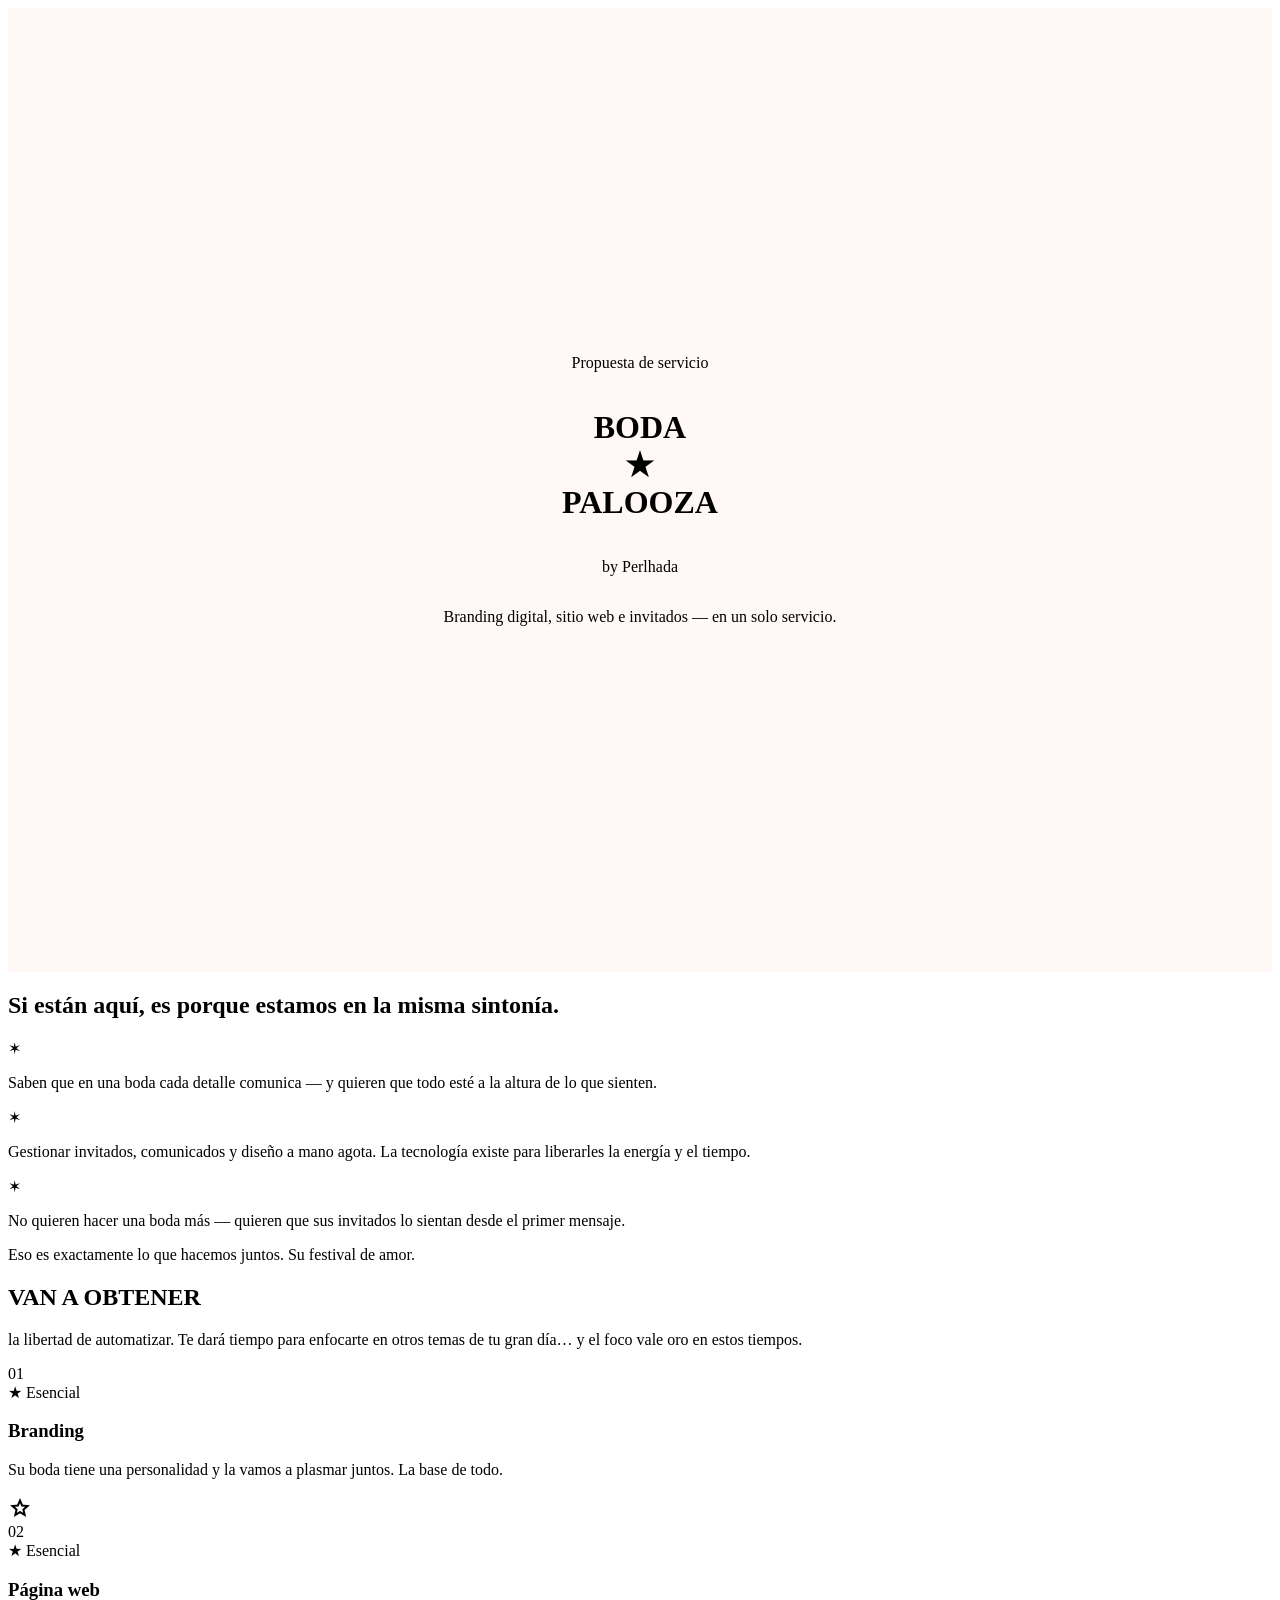
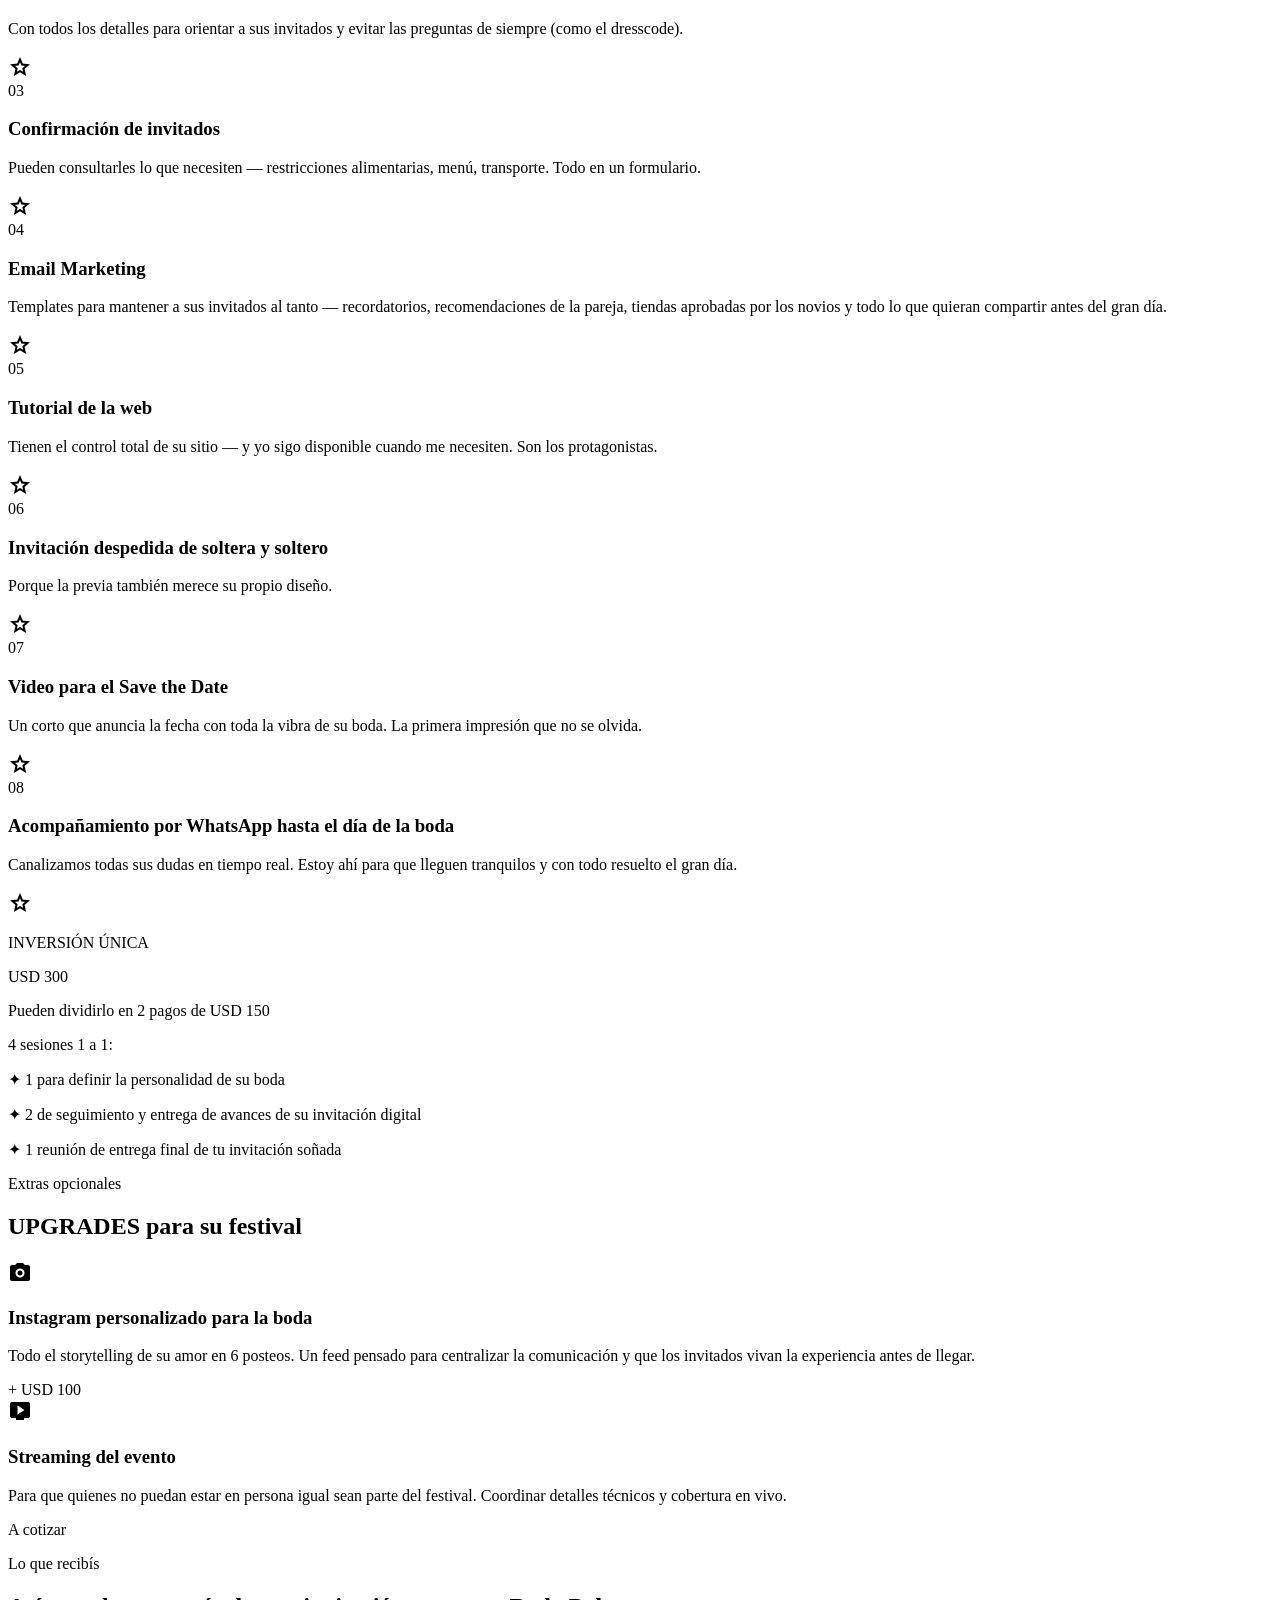
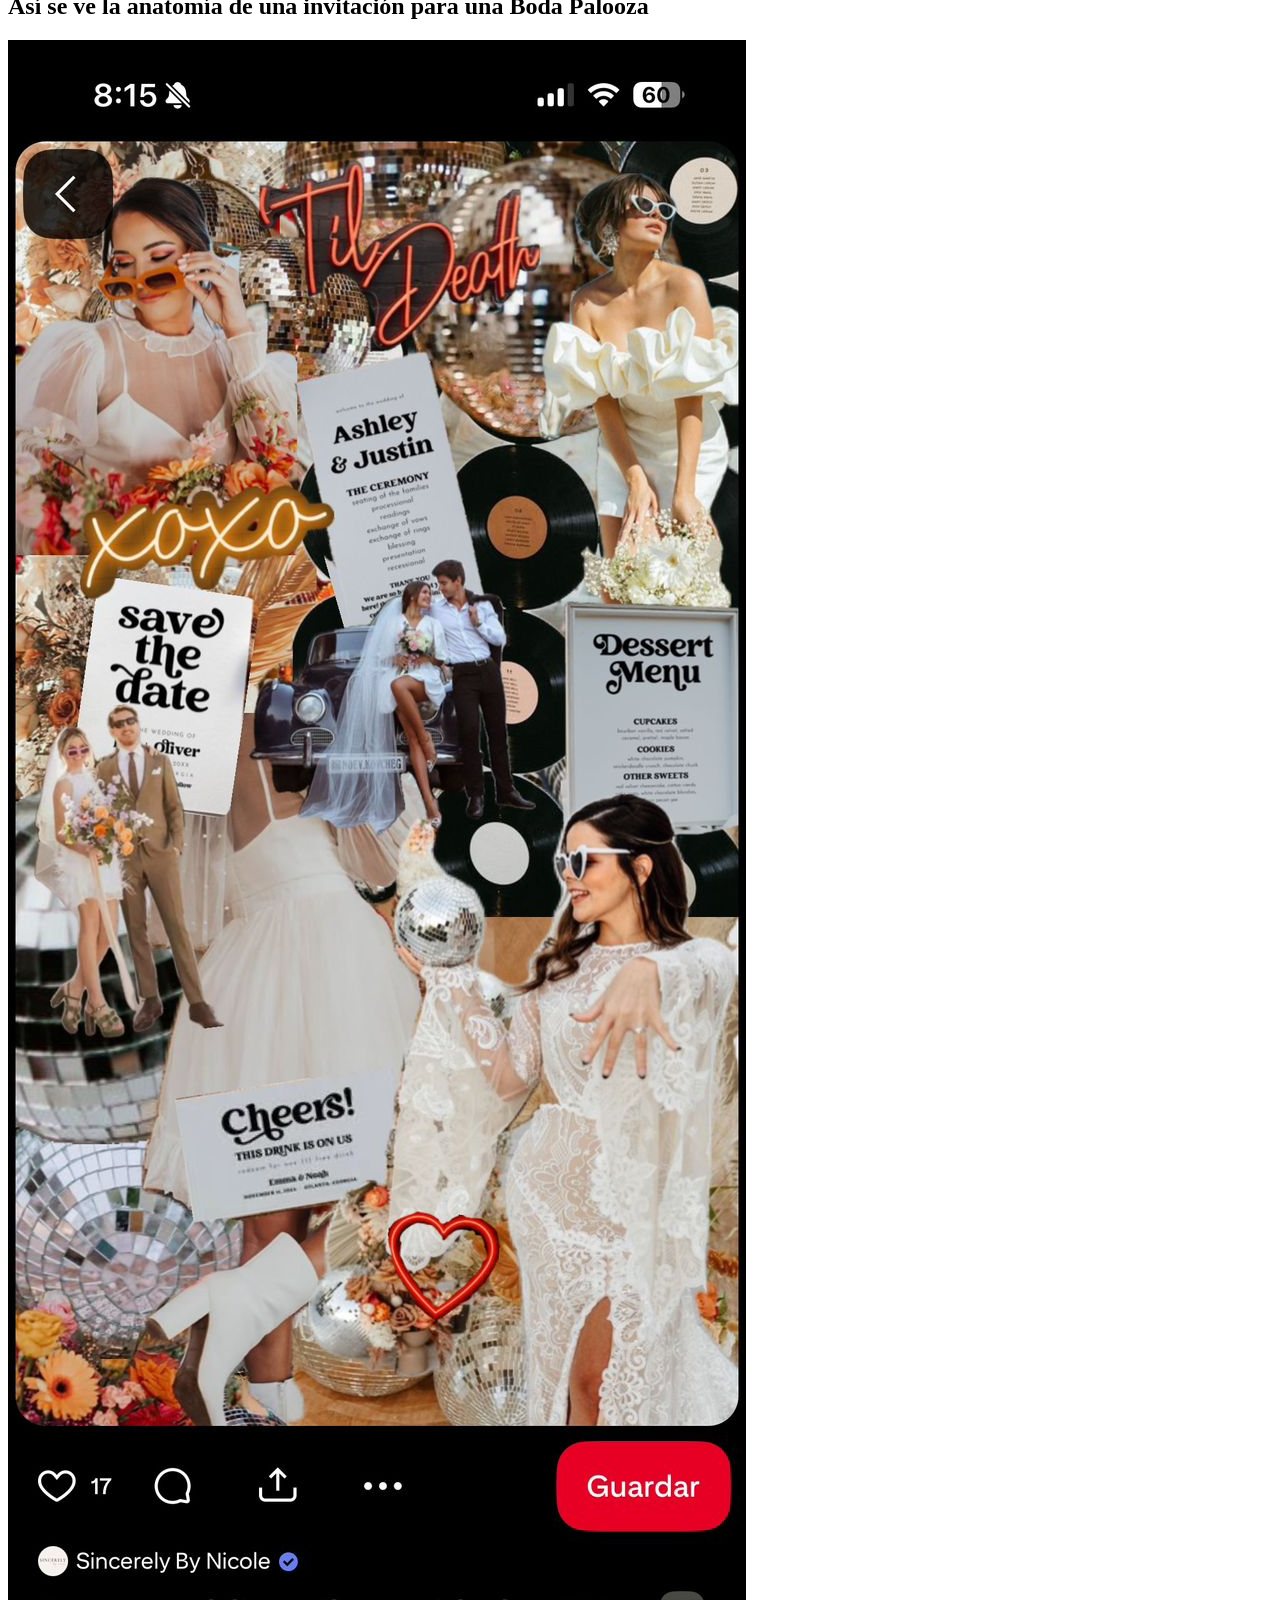
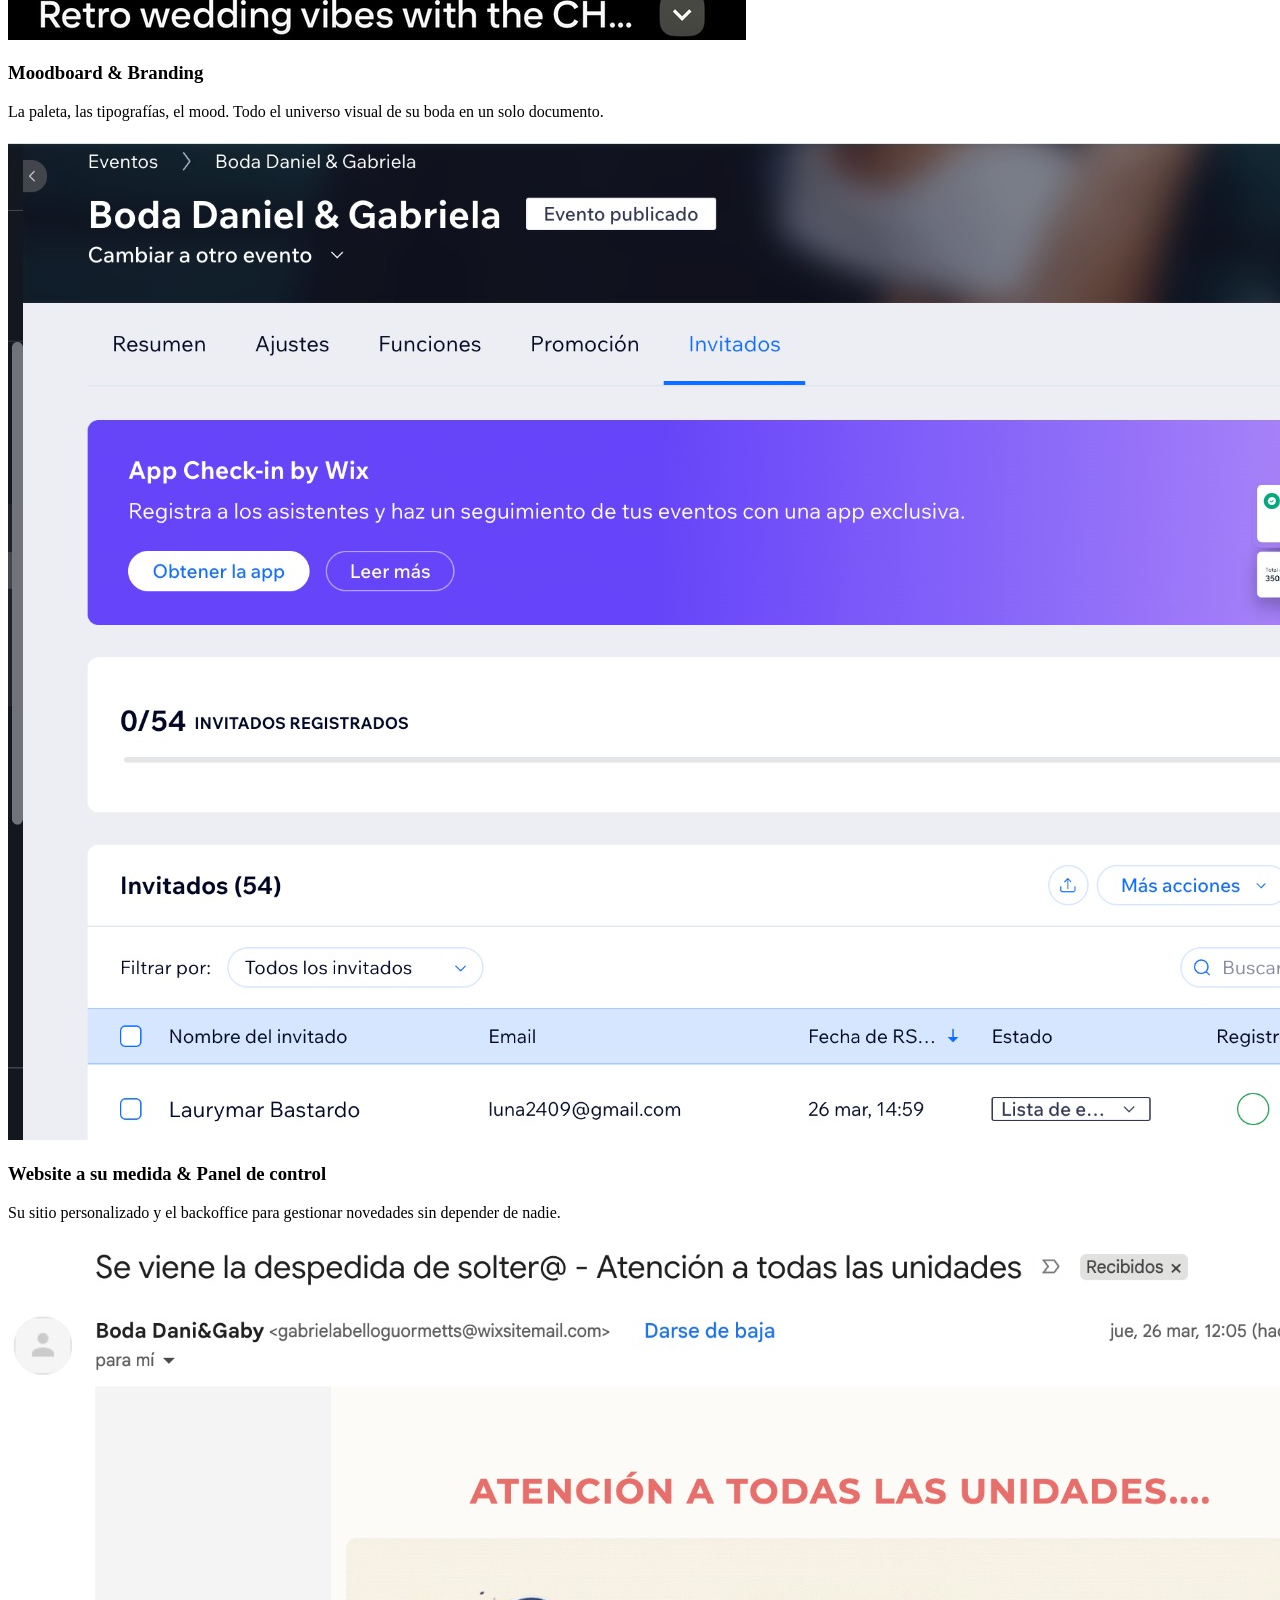
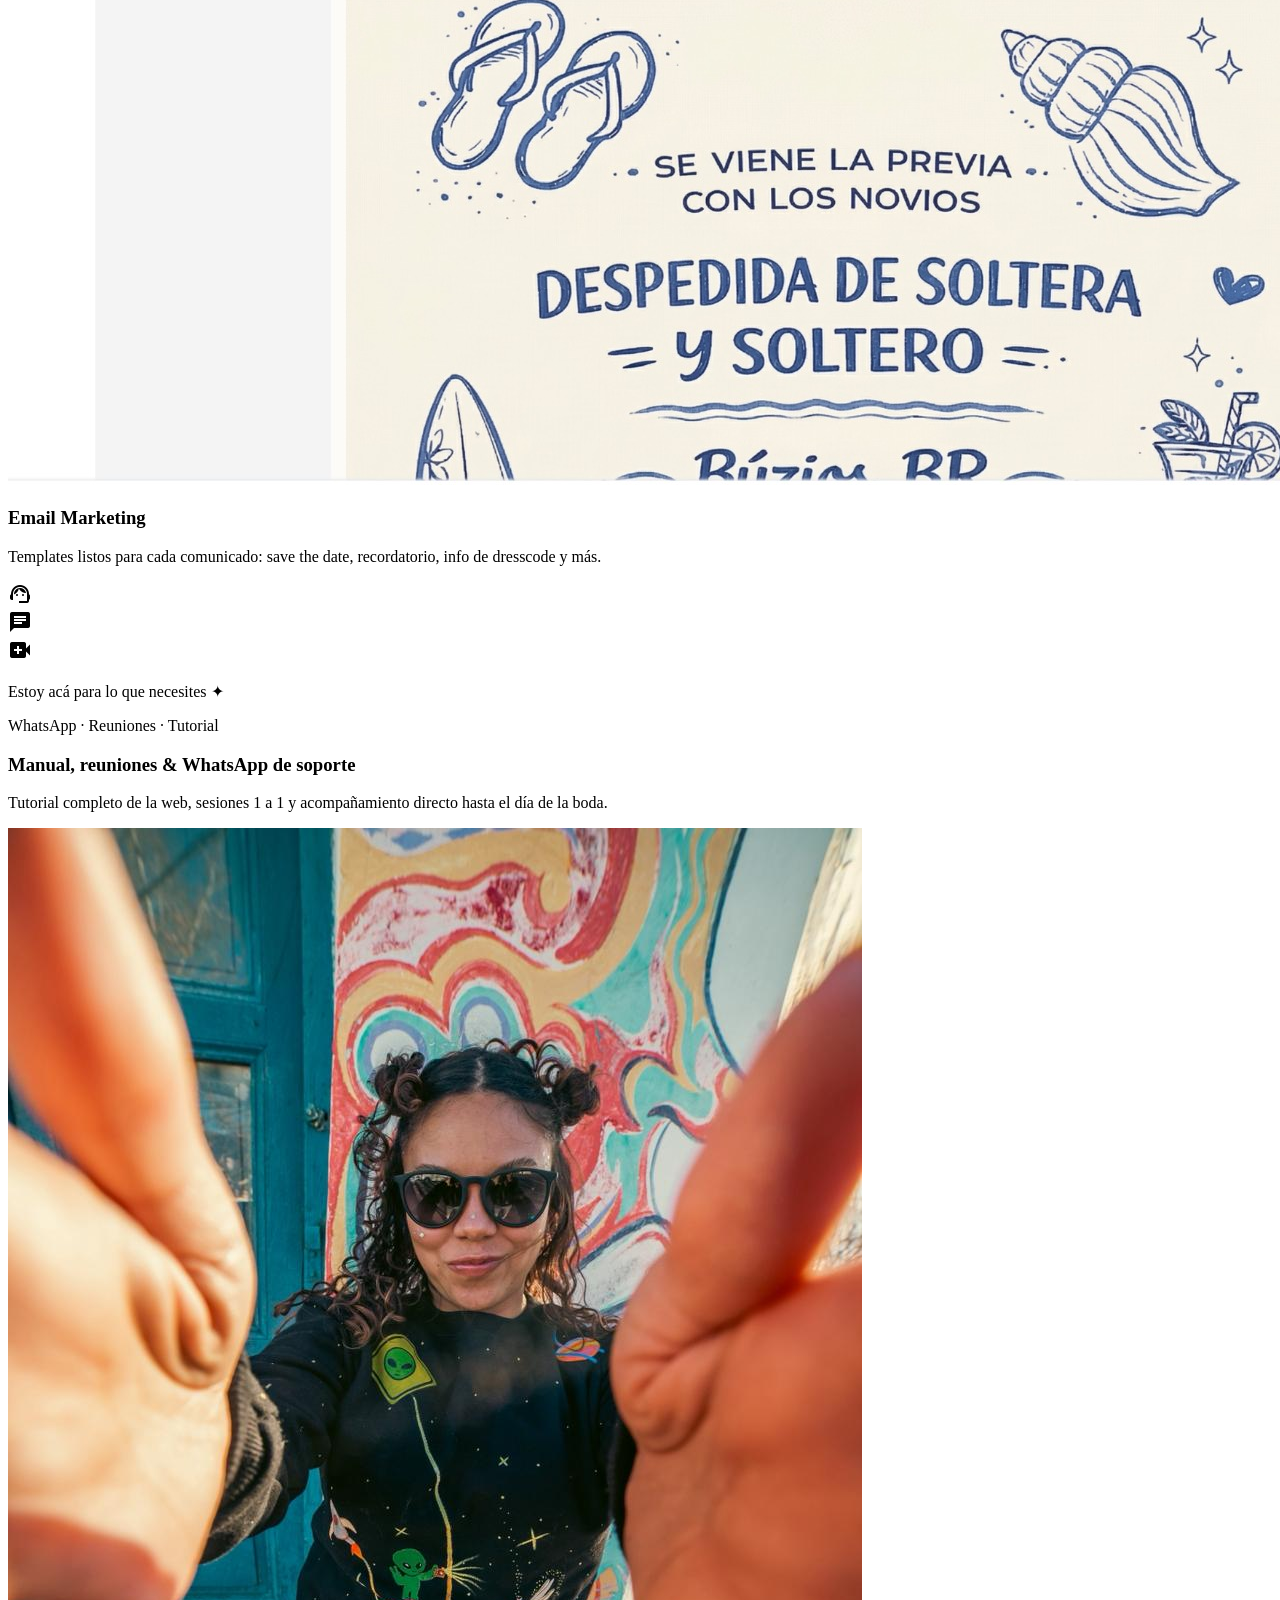
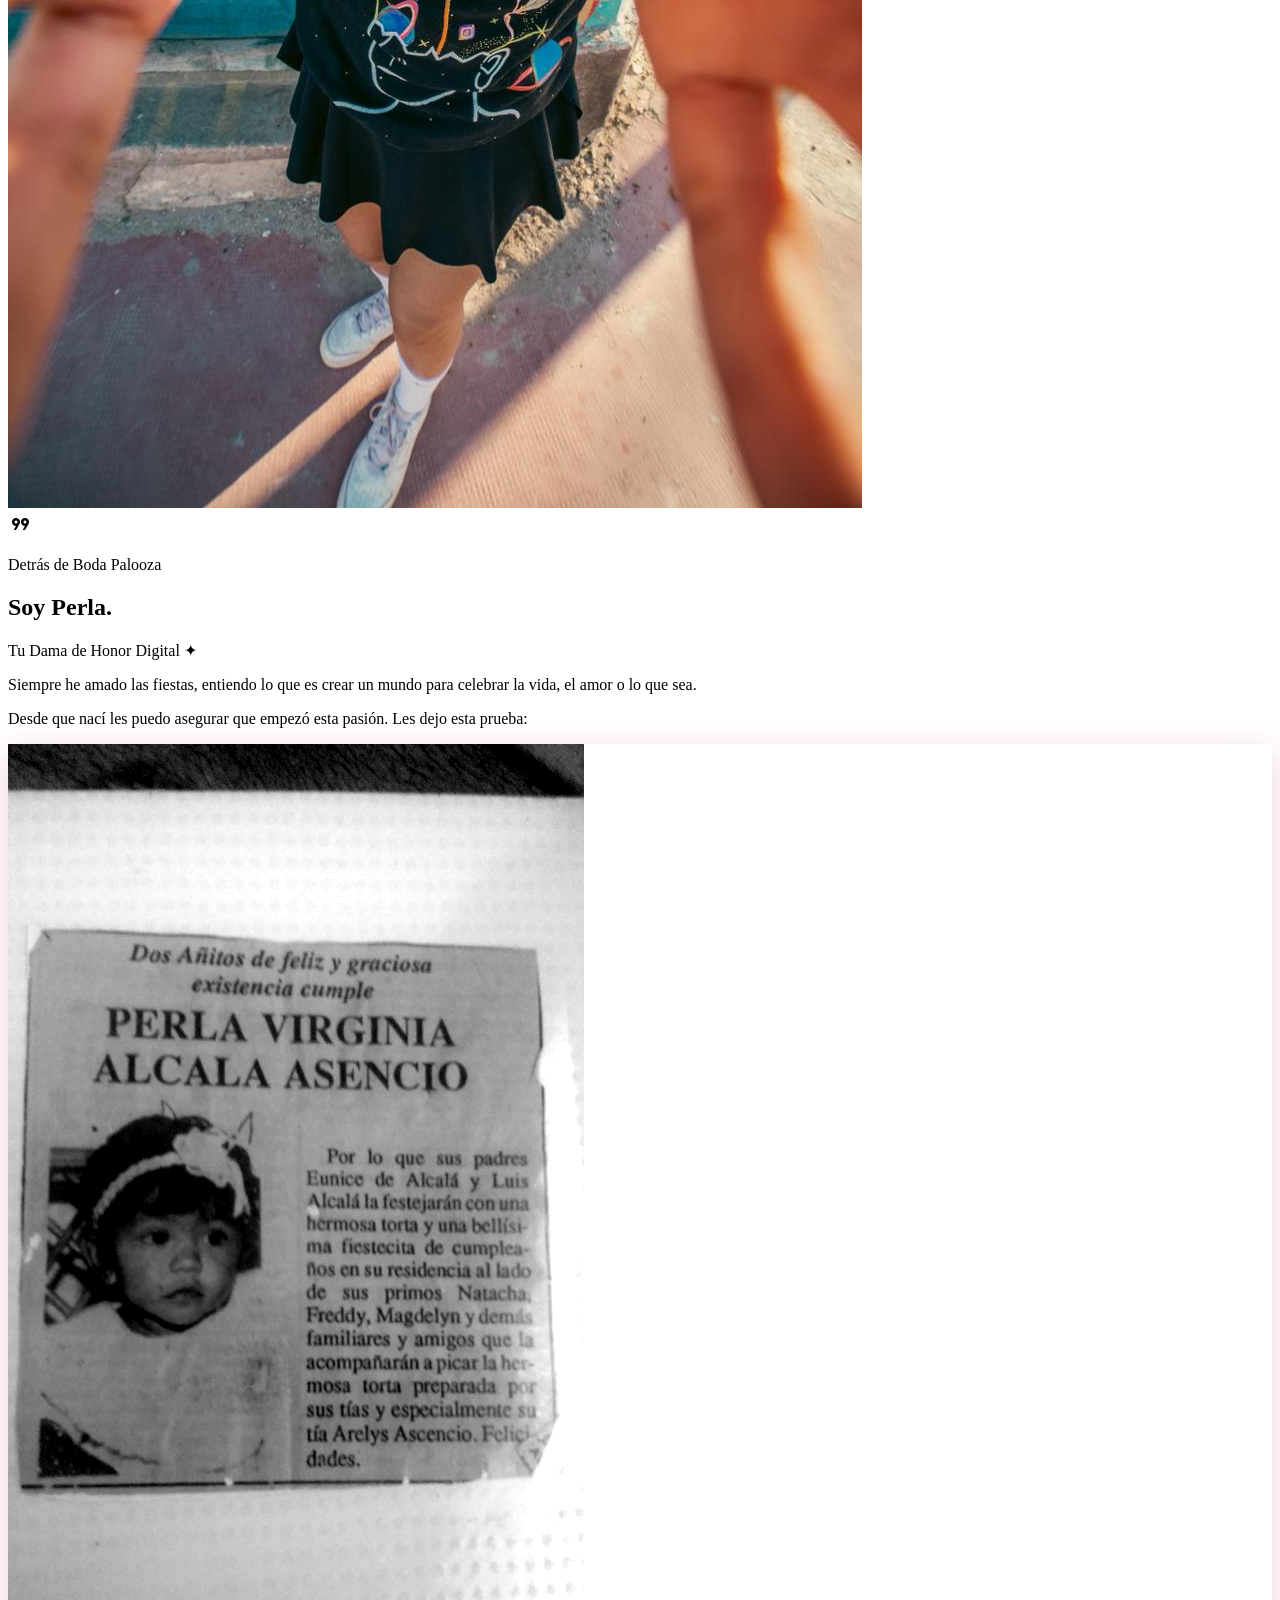
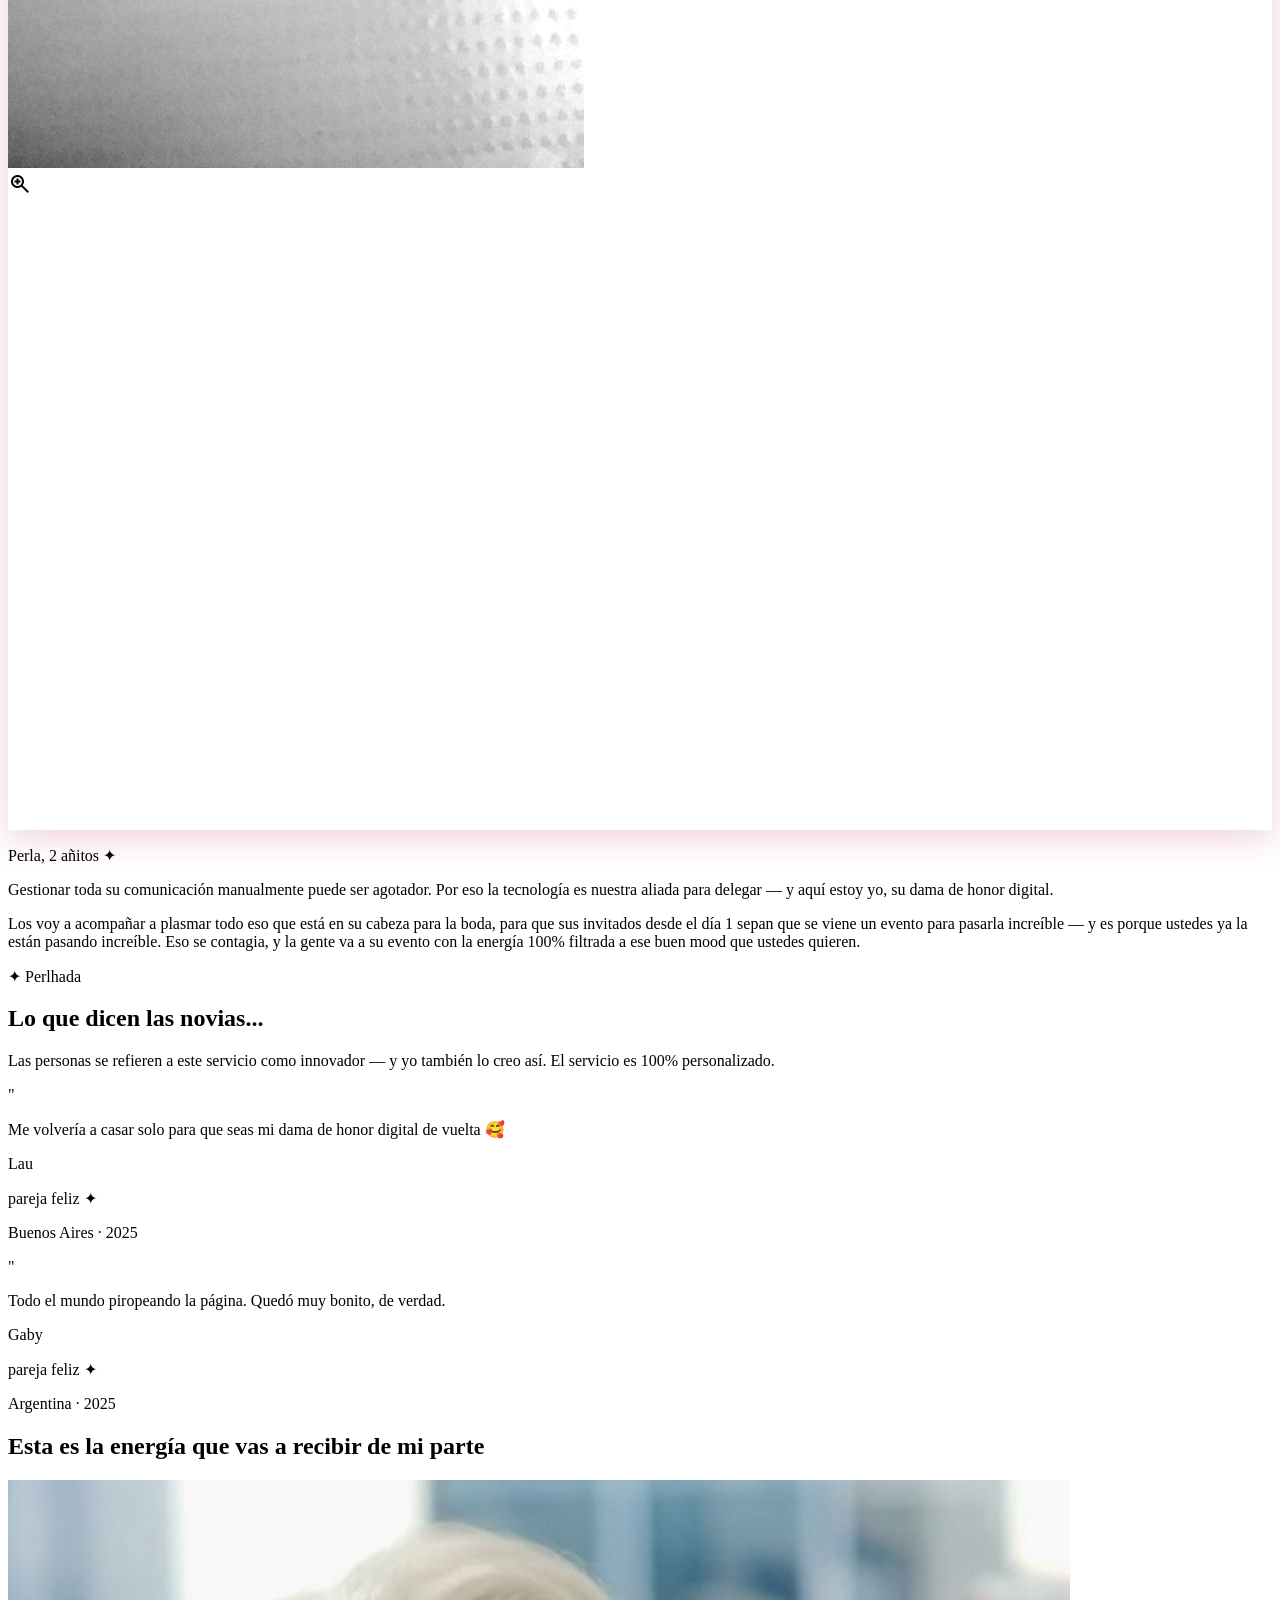
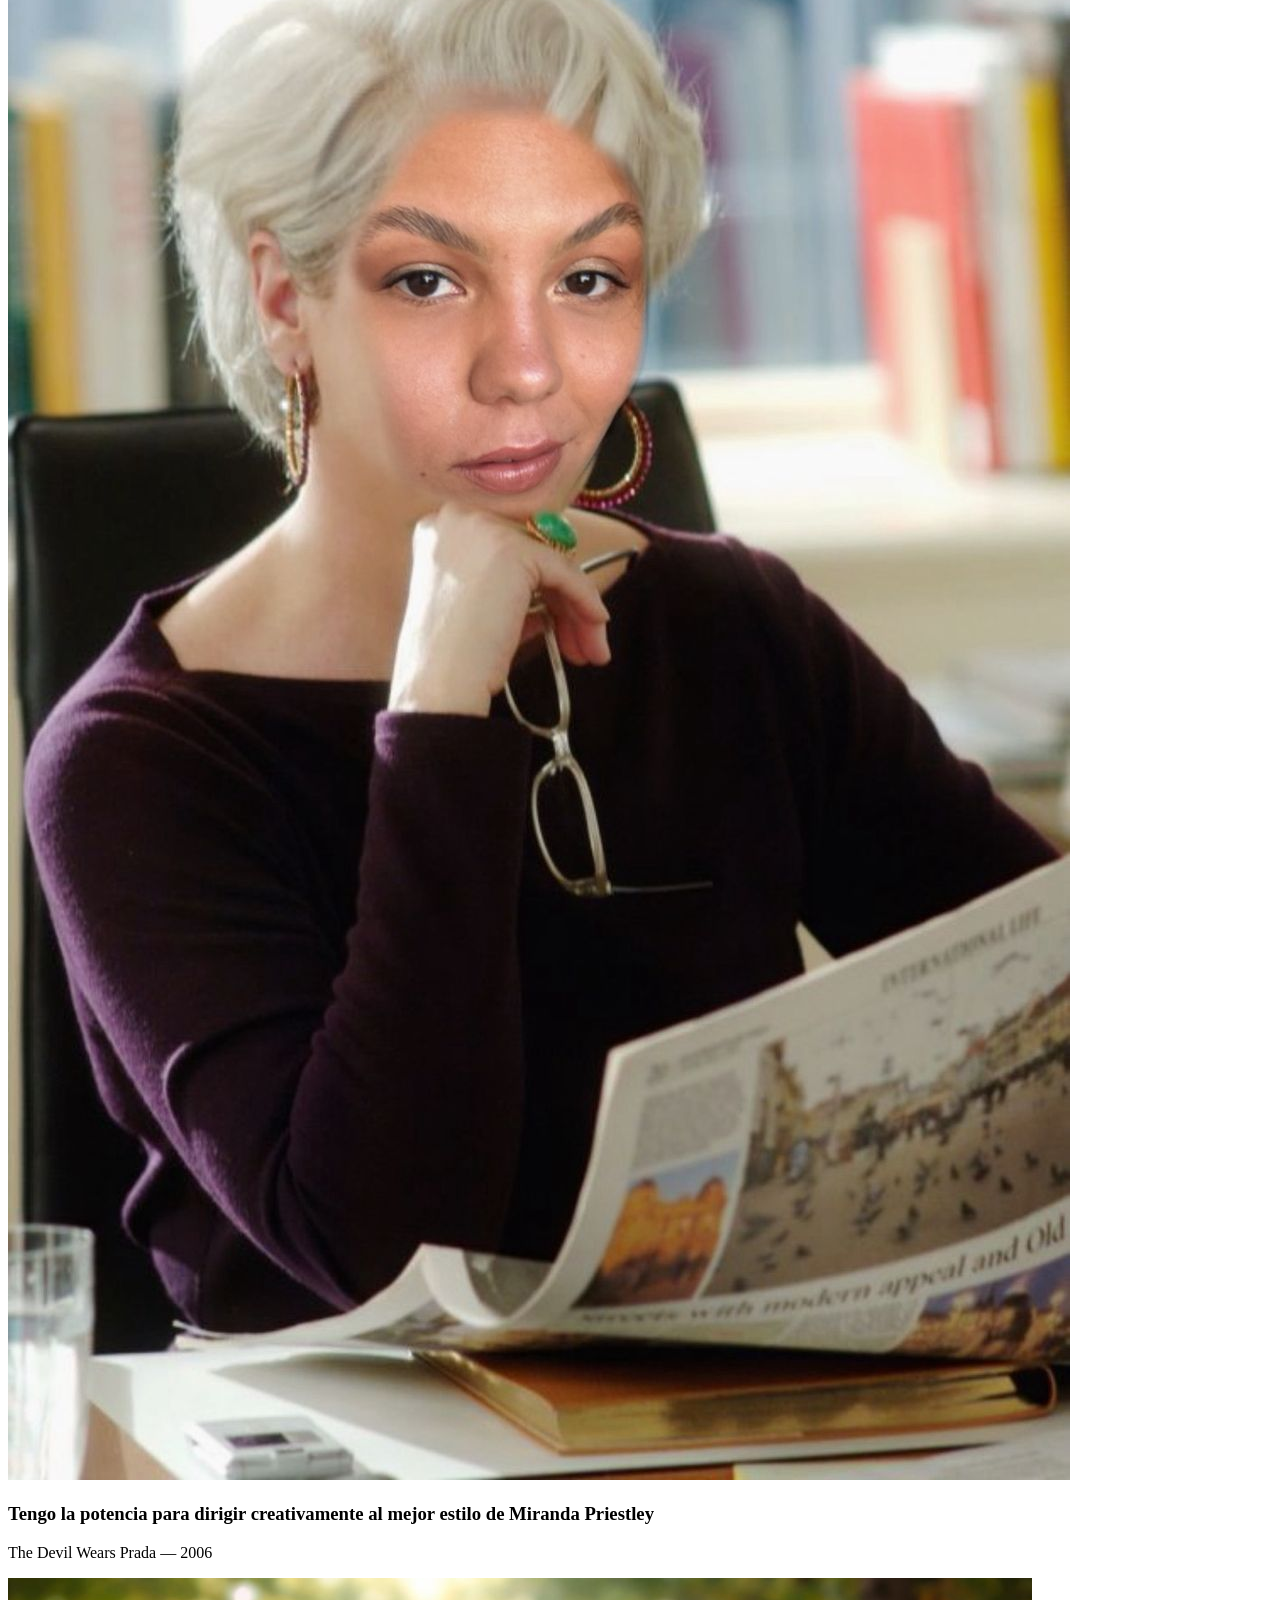
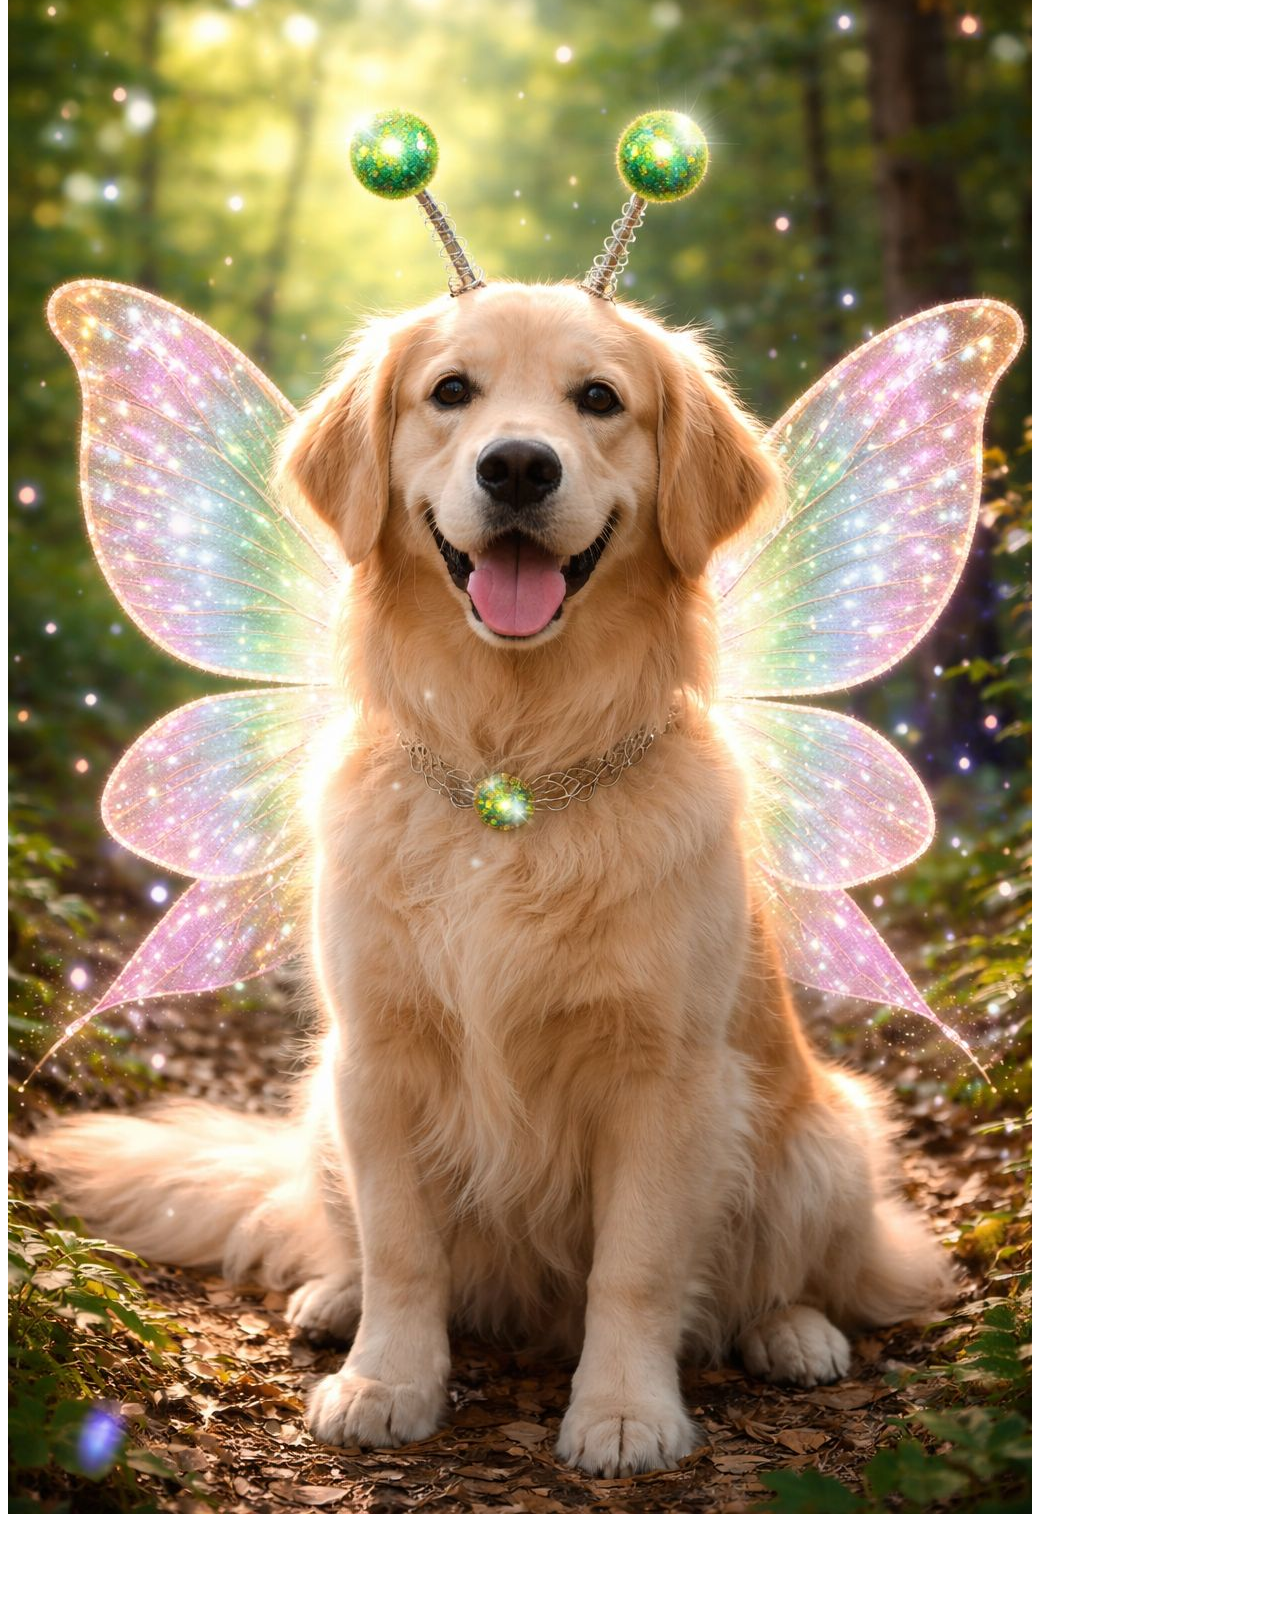
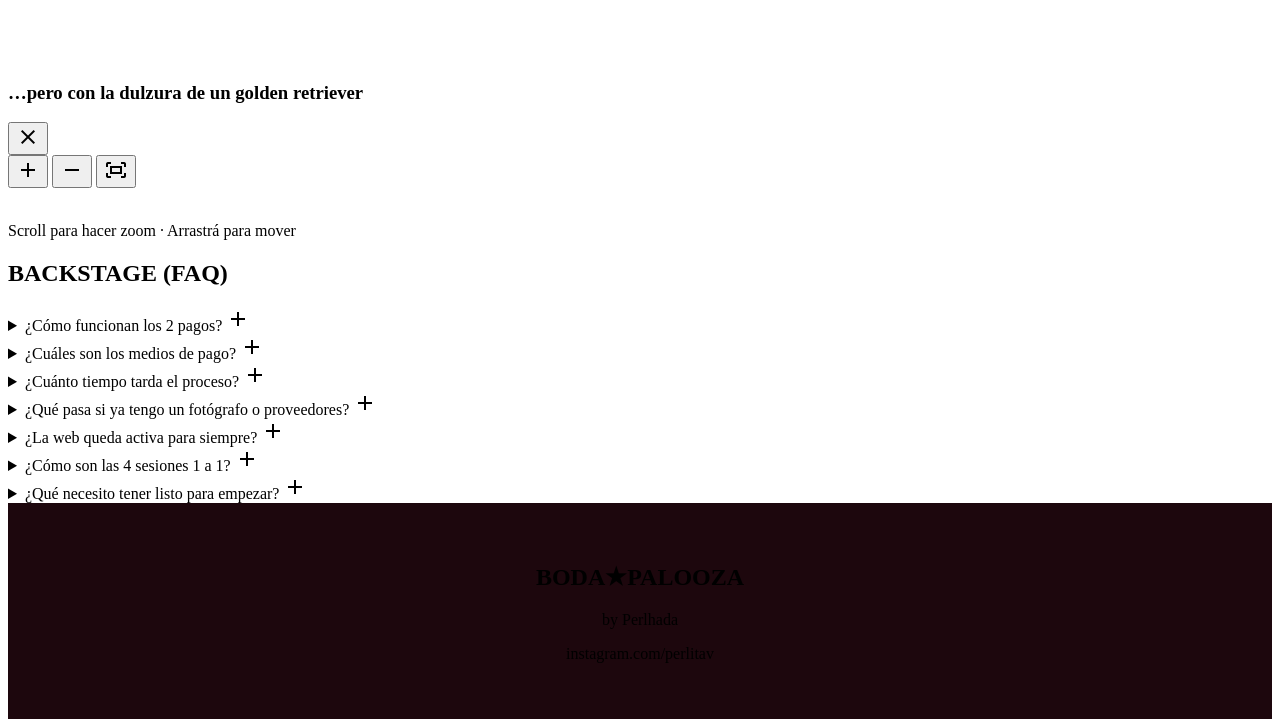
==== commit 5ac5bcdb: "Actualizando con los nuevos cambios de diseño y contenido" ====
--- a/index.html
+++ b/index.html
@@ -463,9 +463,8 @@
                 <div class="w-full aspect-video bg-surface-container rounded-2xl mb-4 overflow-hidden">
                     <img src="images/miranda.jpeg" alt="Miranda Priestley meme" class="w-full h-full object-cover" style="object-position: center 20%;"/>
                 </div>
-                <h3 class="font-editorial italic text-2xl text-white">Tengo la potencia para dirigir creativamente al mejor estilo de <span class="text-primary">Miranda Priestley</span></h3>
+                <h3 class="font-editorial italic text-2xl text-white">Tengo la potencia para dirigir creativamente al mejor estilo de <span class="text-primary-fixed">Miranda Priestley</span></h3>
                 <p class="text-white/50 text-xs font-label uppercase tracking-widest mt-1">The Devil Wears Prada — 2006</p>
-                <p class="text-white/70 mt-2">Visión clara, criterio fuerte y cero mediocridad cuando se trata del proyecto más importante de sus vidas.</p>
             </div>
         </div>
         <!-- Fairy card -->
@@ -476,7 +475,6 @@
                     <img src="images/fairy.jpeg" alt="Golden retriever con antenitas de alien y alitas de hada" class="w-full h-full object-contain"/>
                 </div>
                 <h3 class="font-editorial italic text-2xl text-white">…pero con la dulzura de un golden retriever</h3>
-                <p class="text-white/80 mt-2">Paciencia infinita, entusiasmo genuino y siempre del lado tuyo. Porque esto tiene que ser divertido.</p>
             </div>
         </div>
     </div>
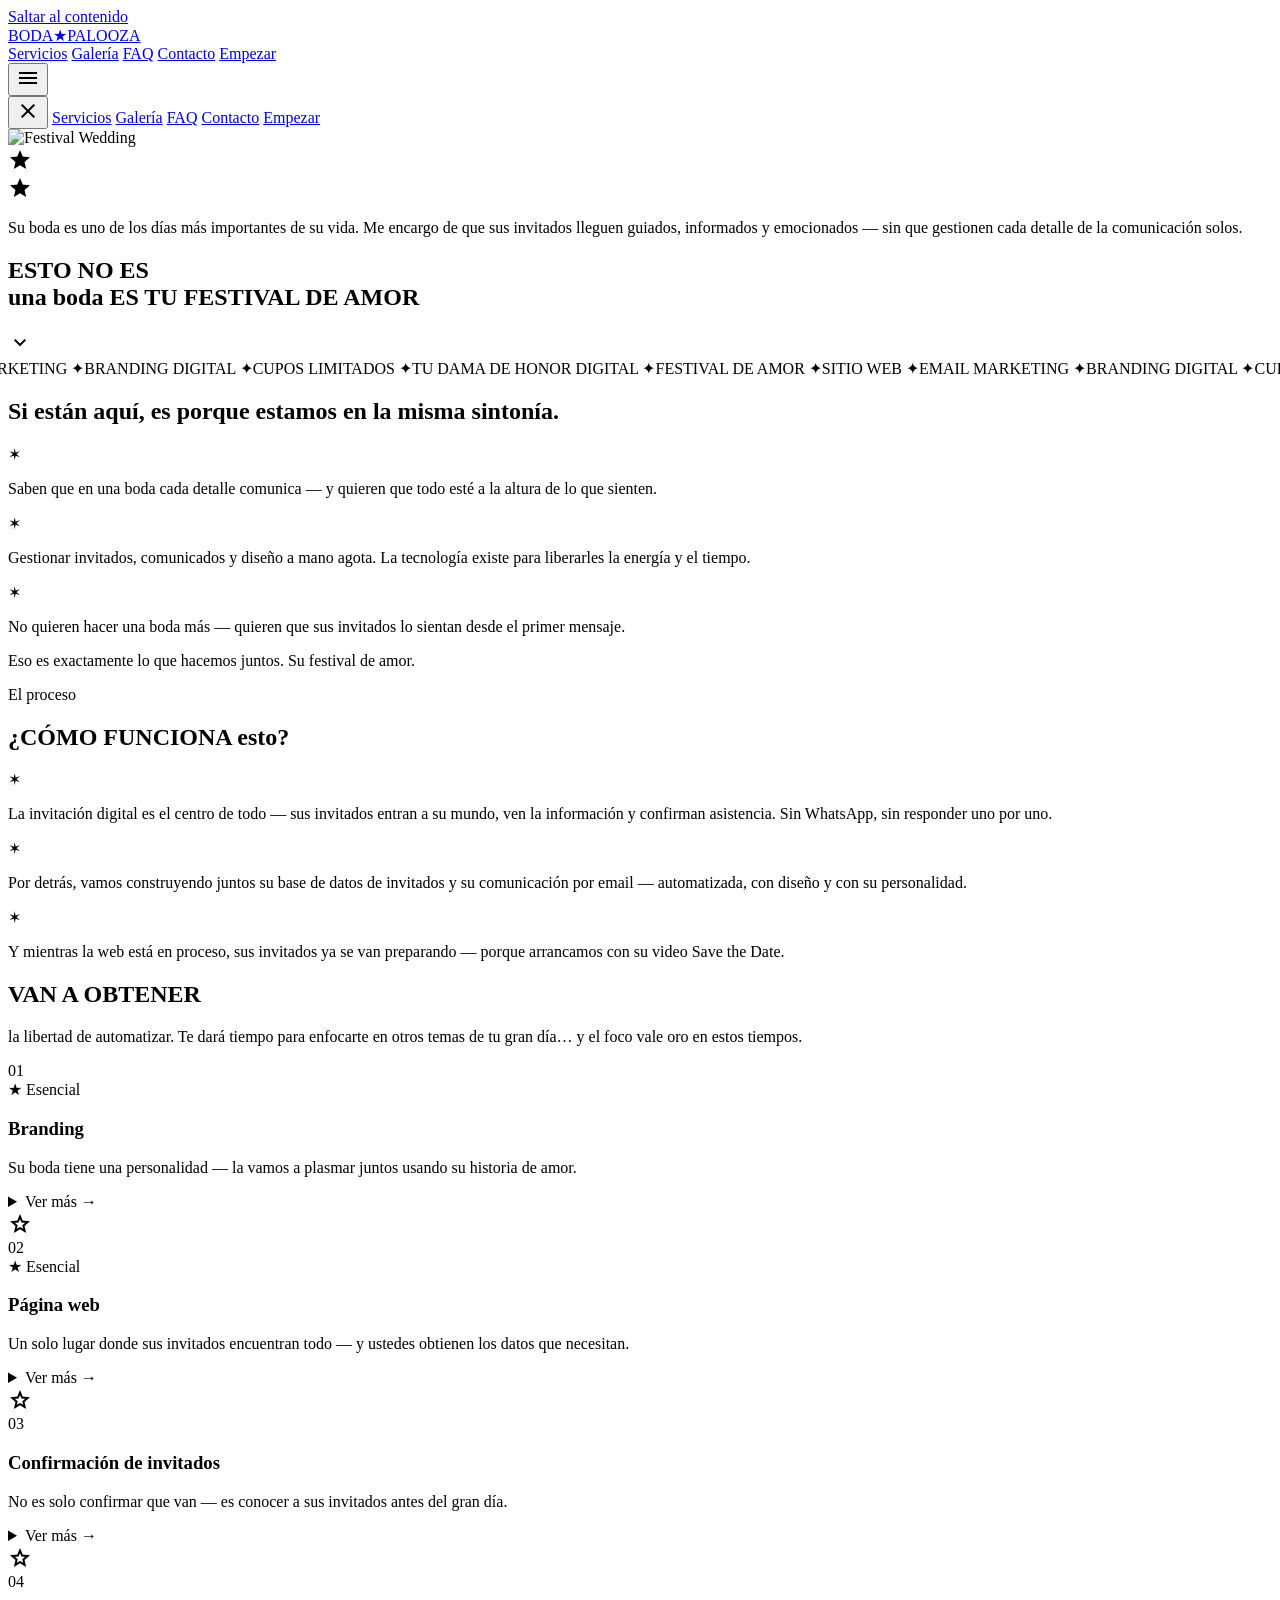
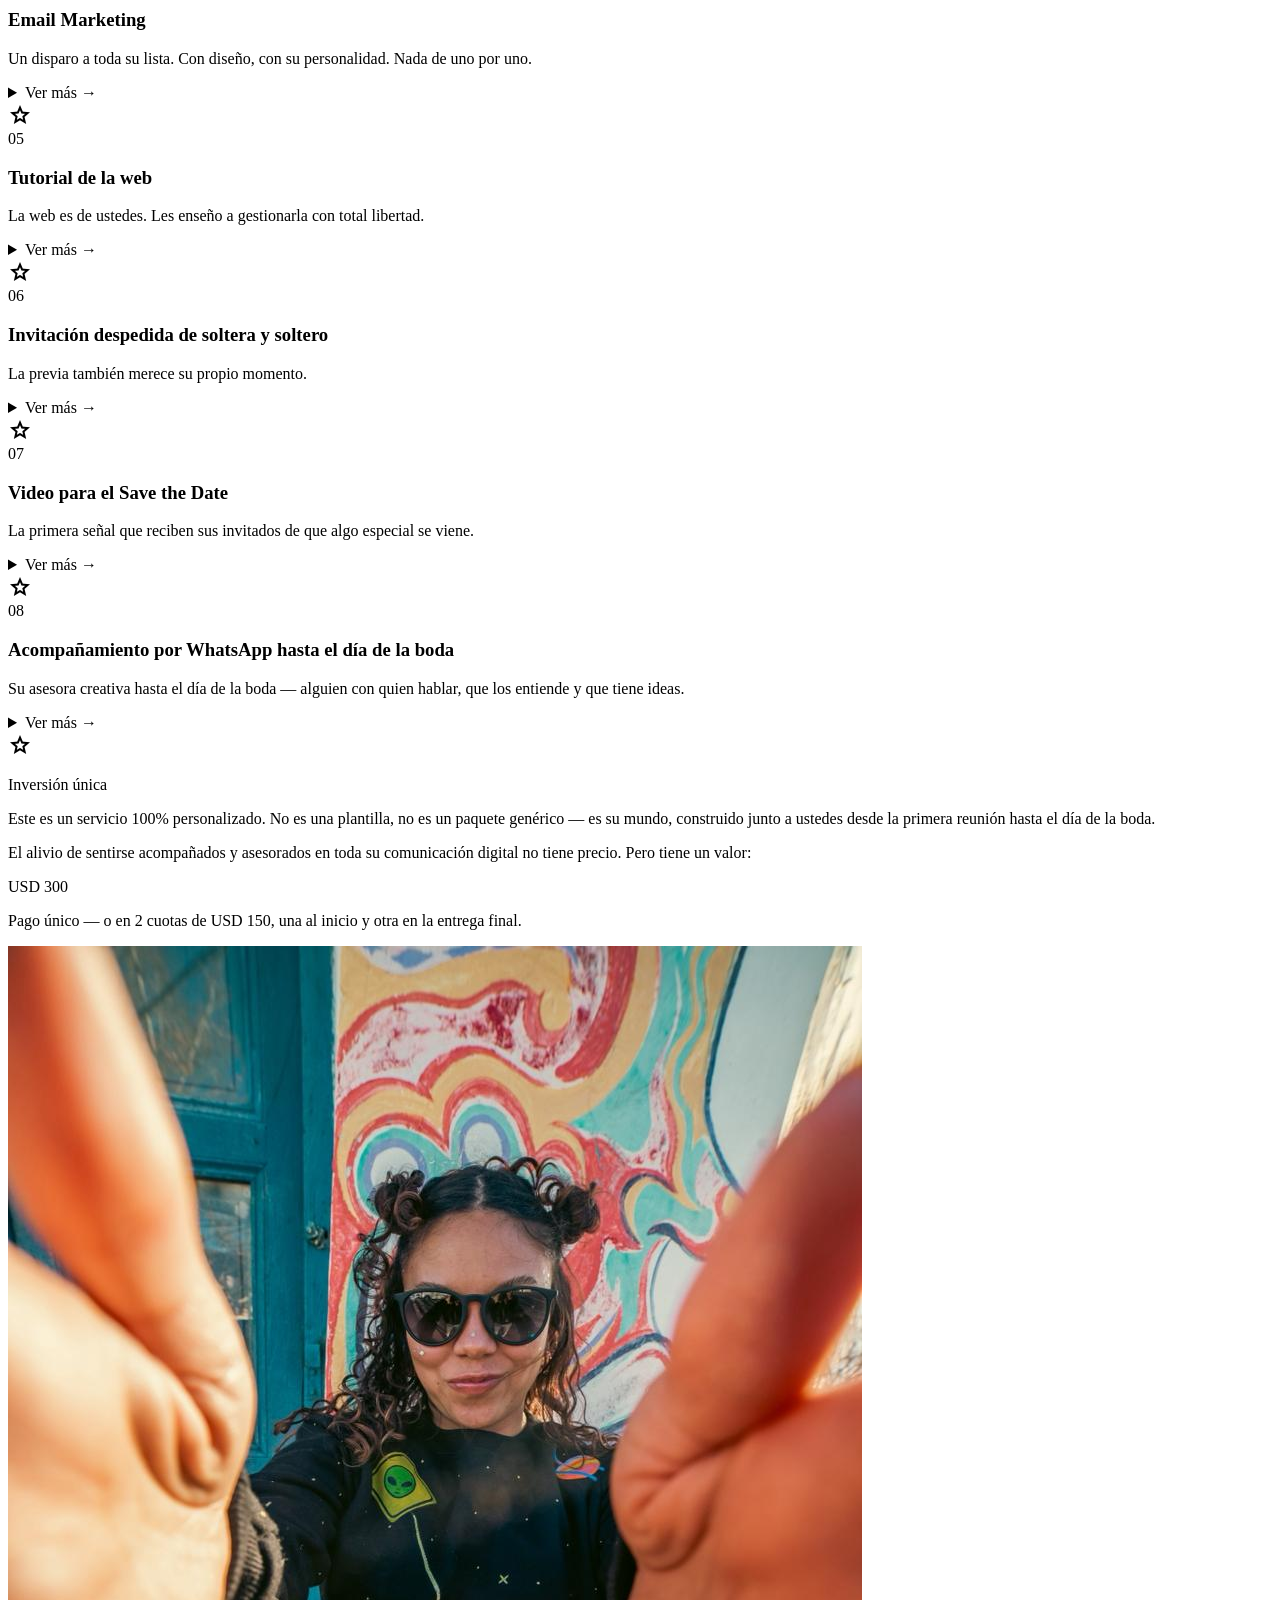
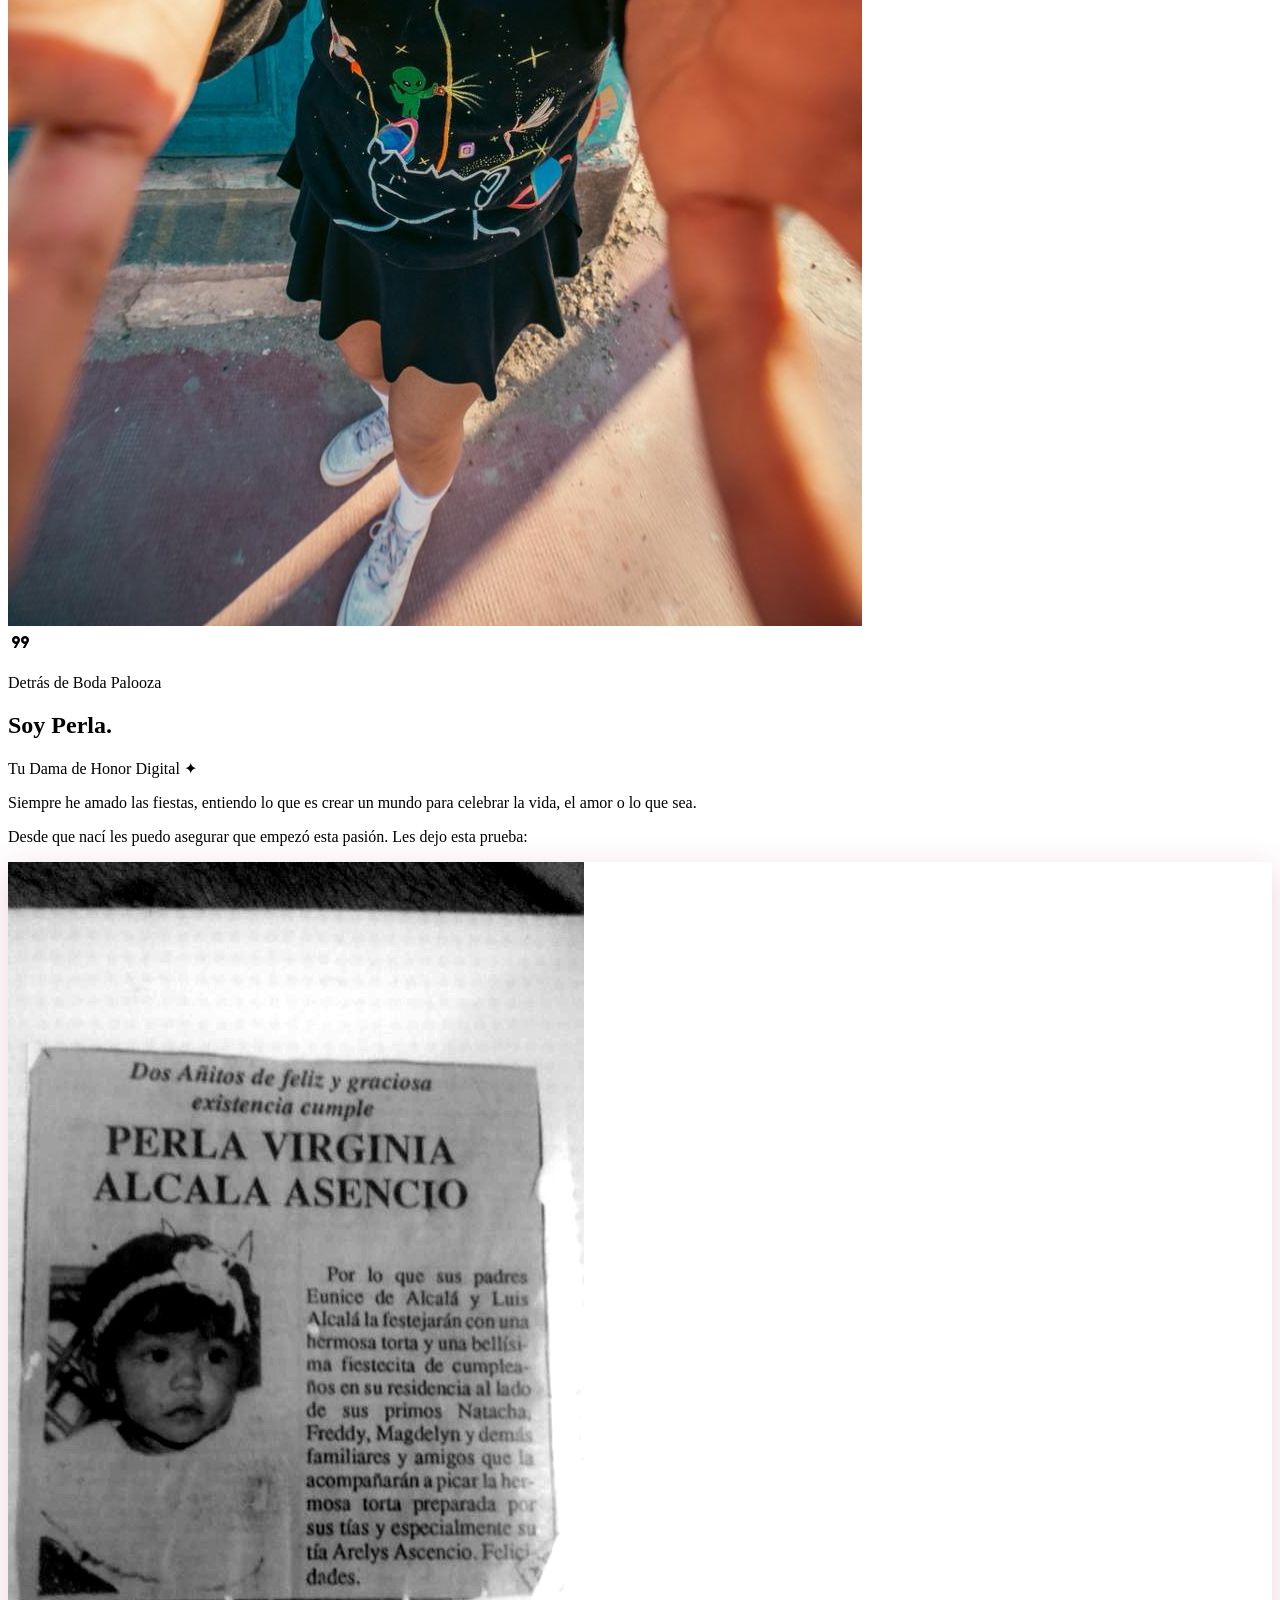
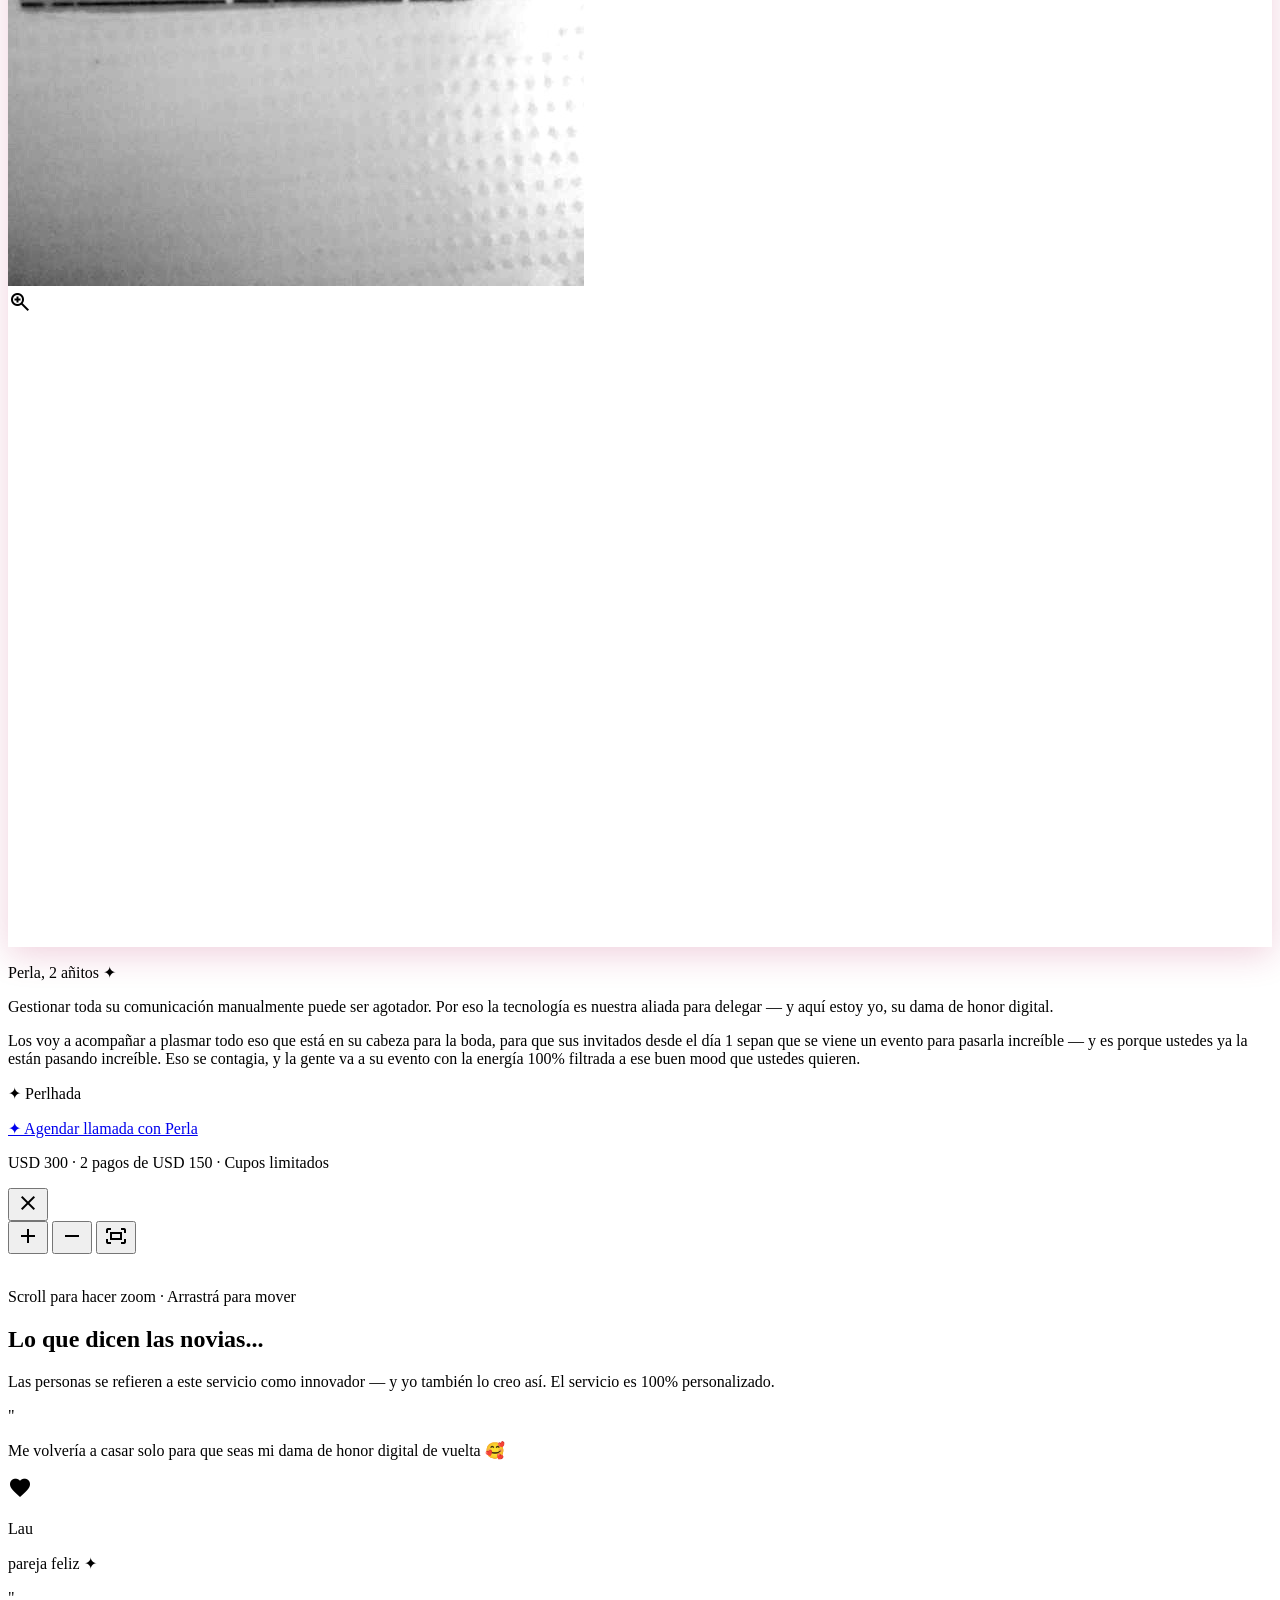
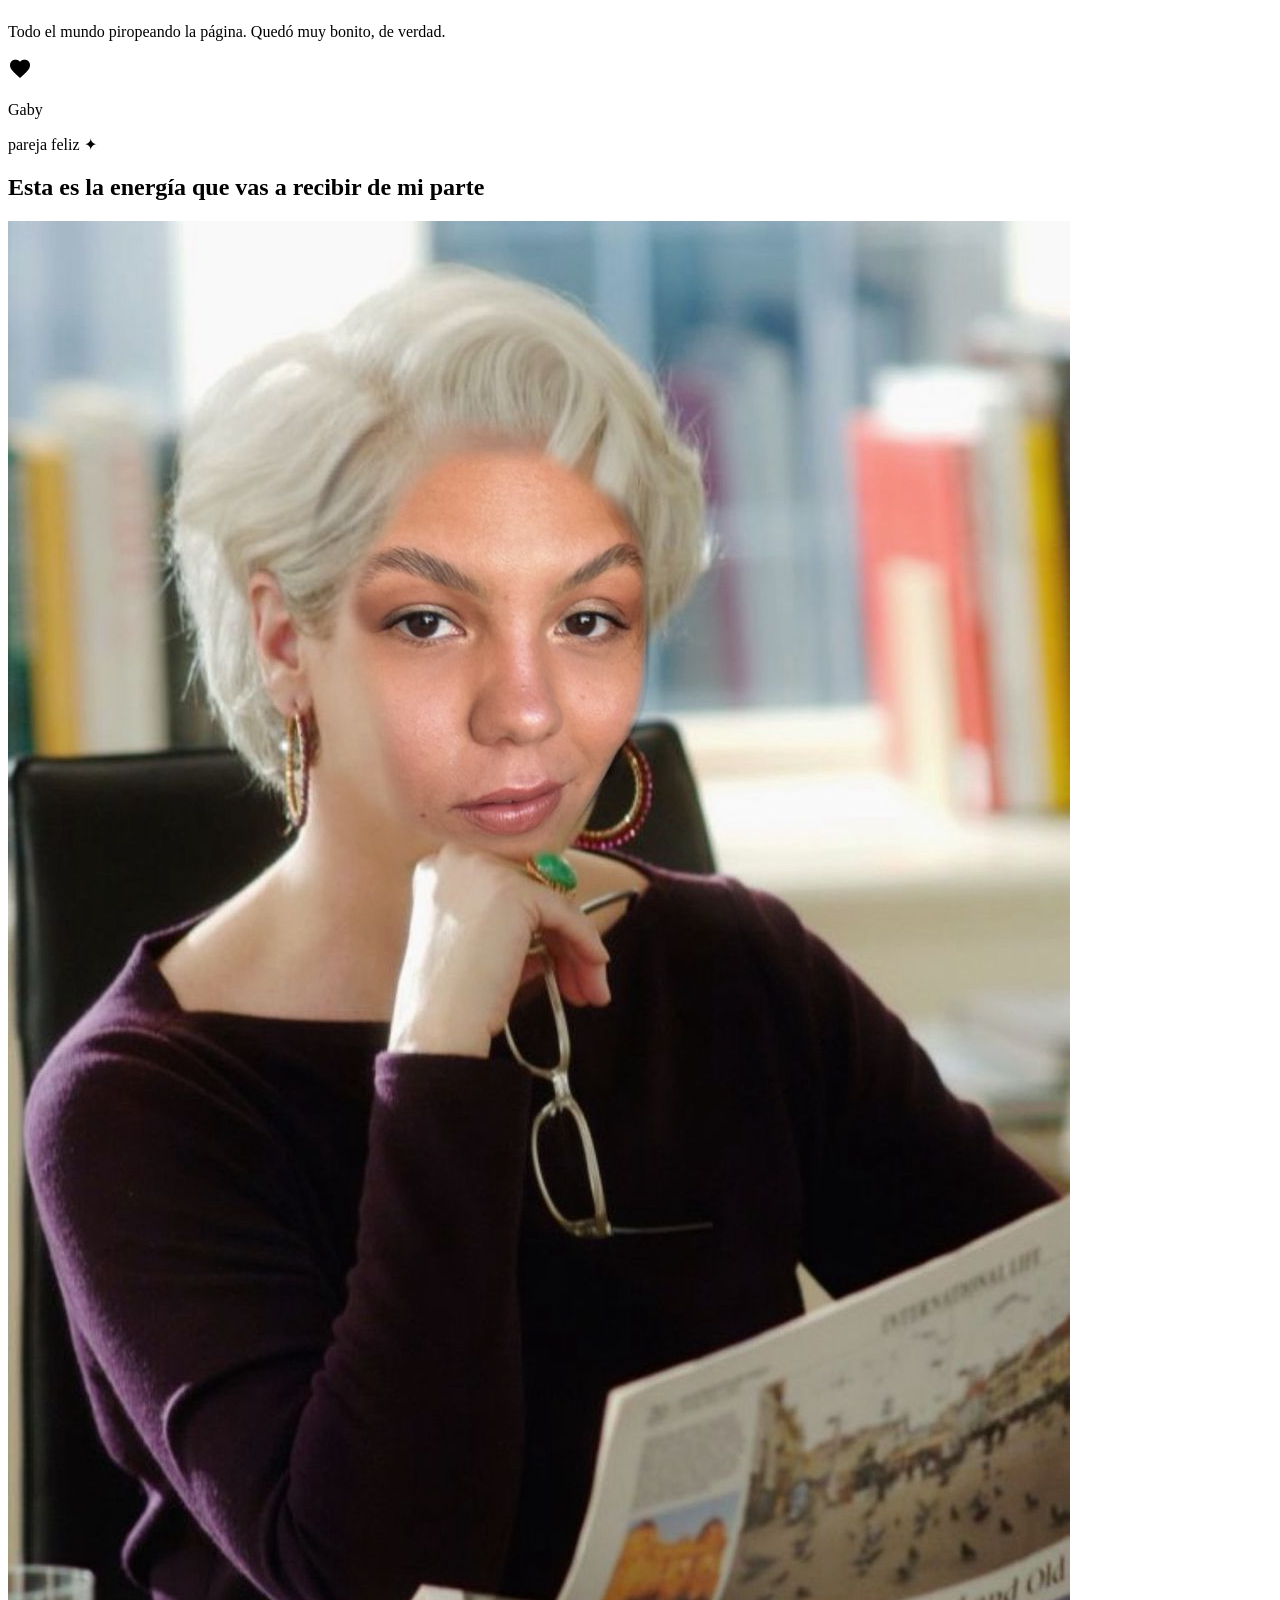
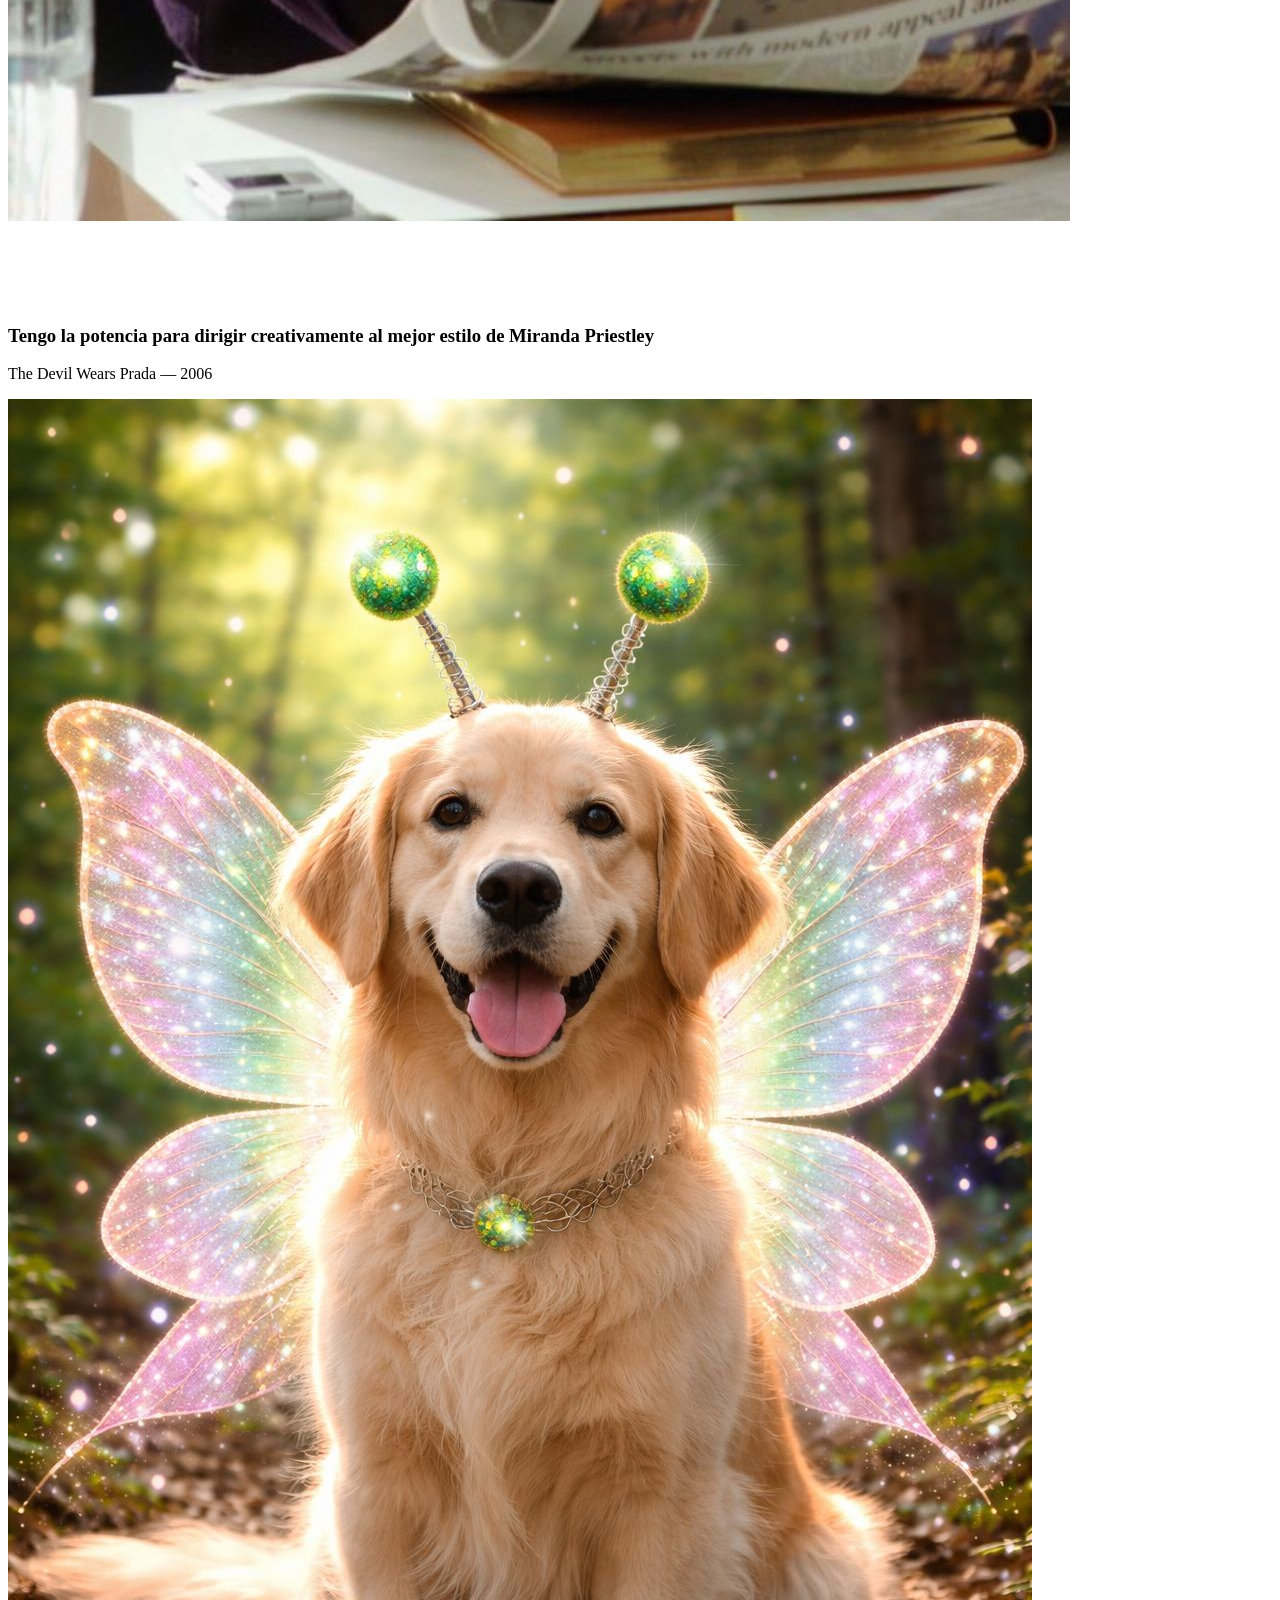
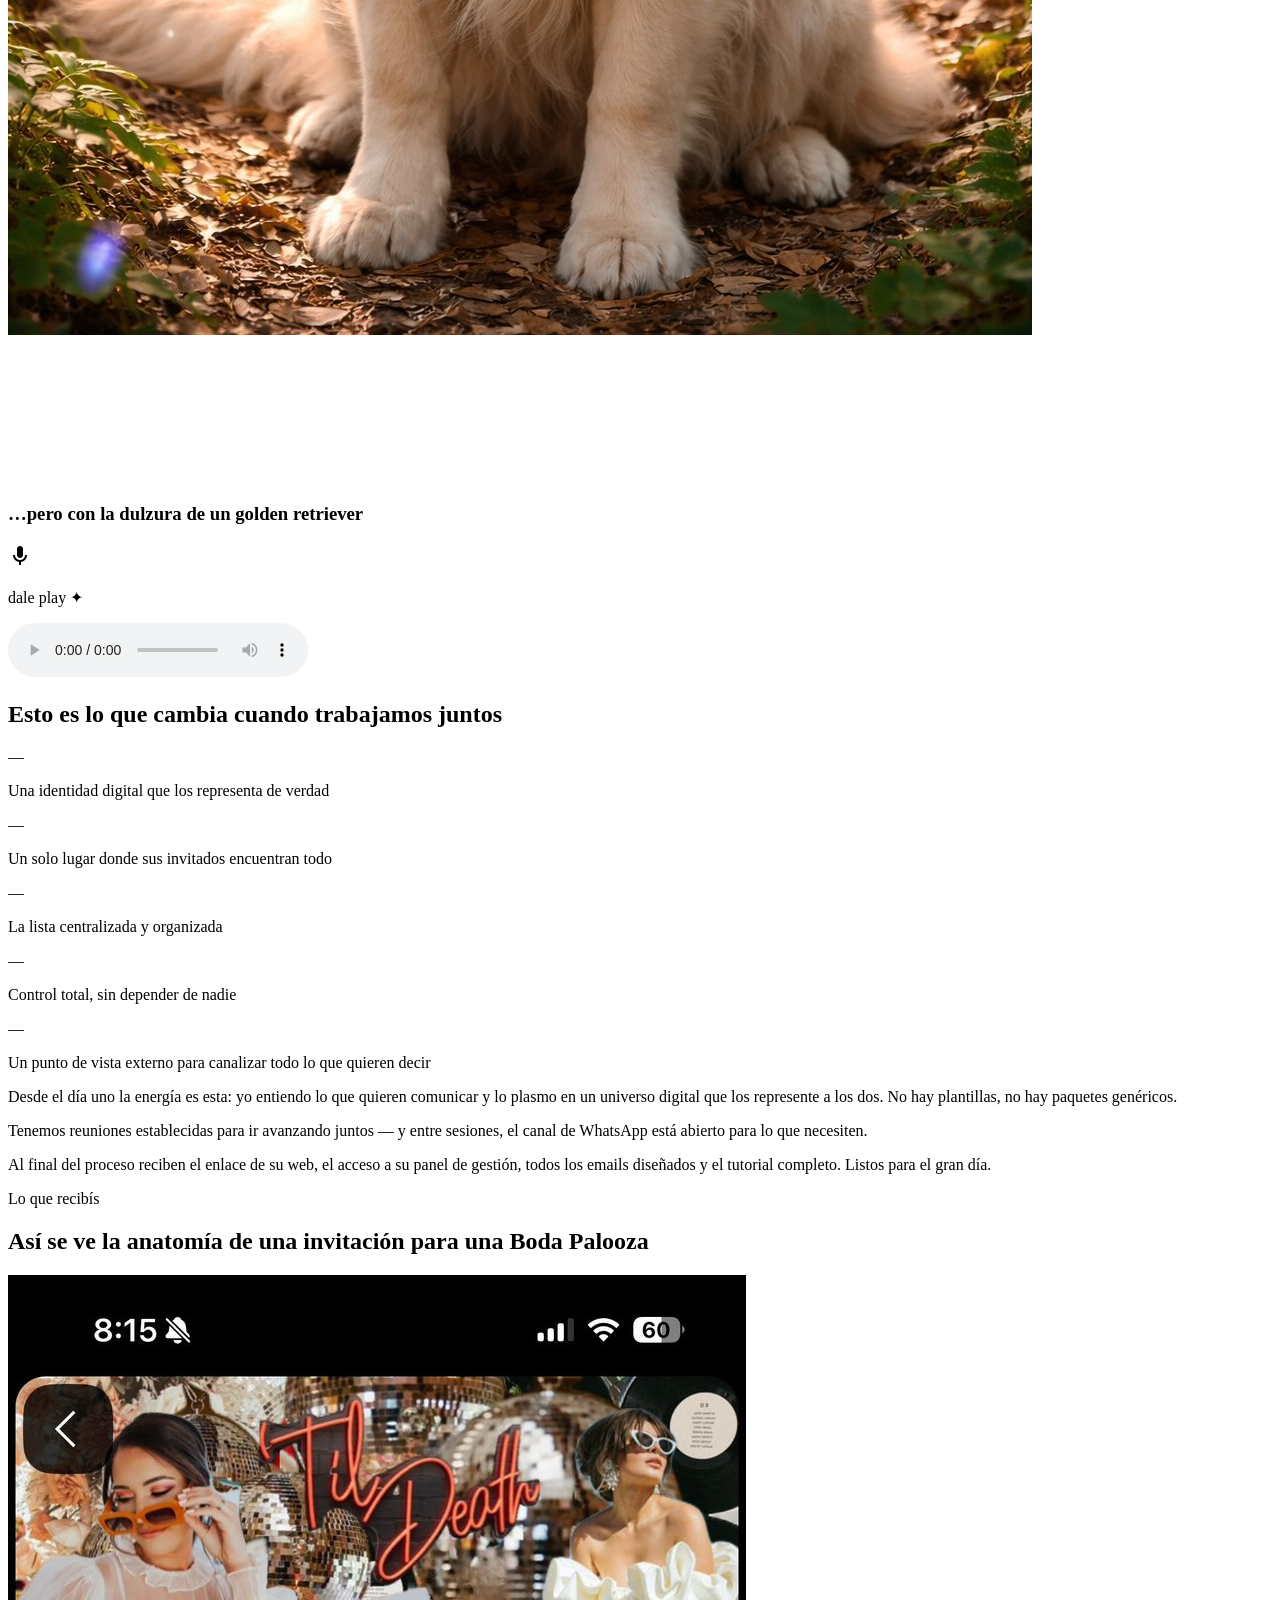
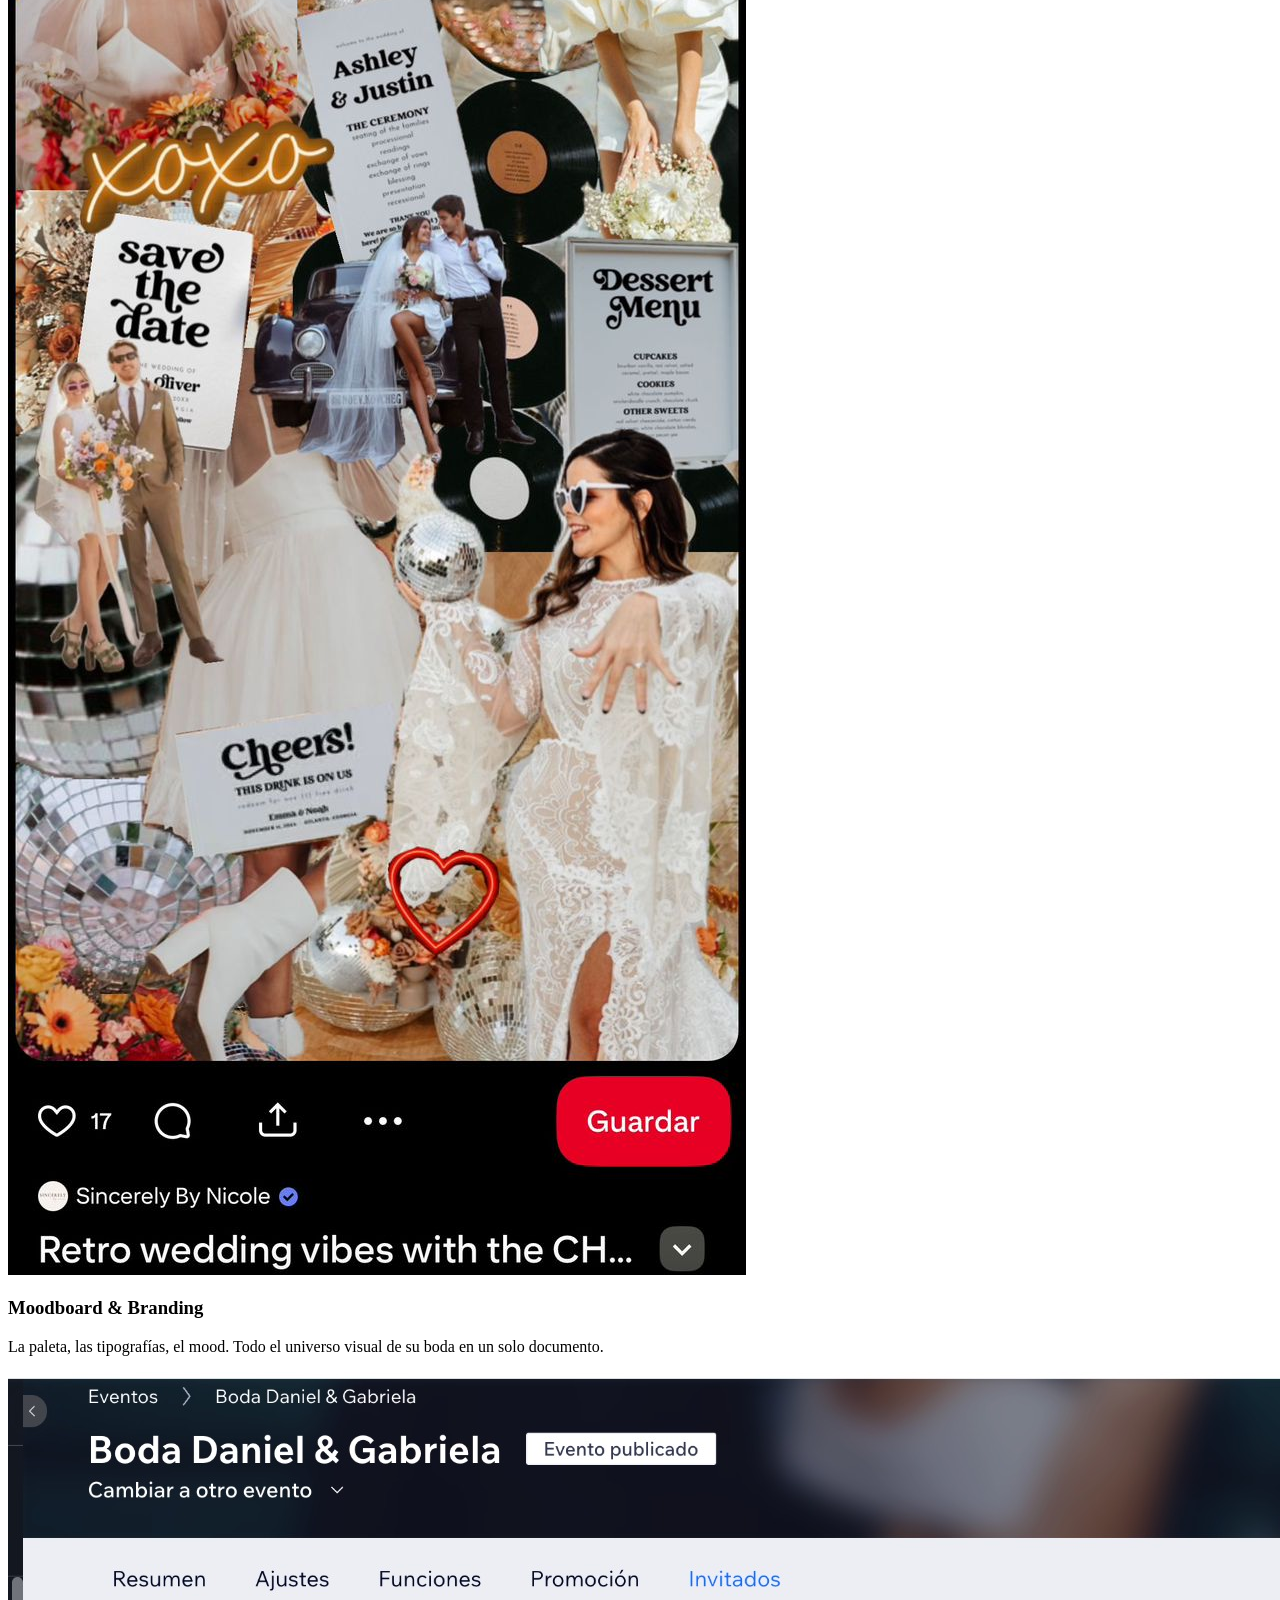
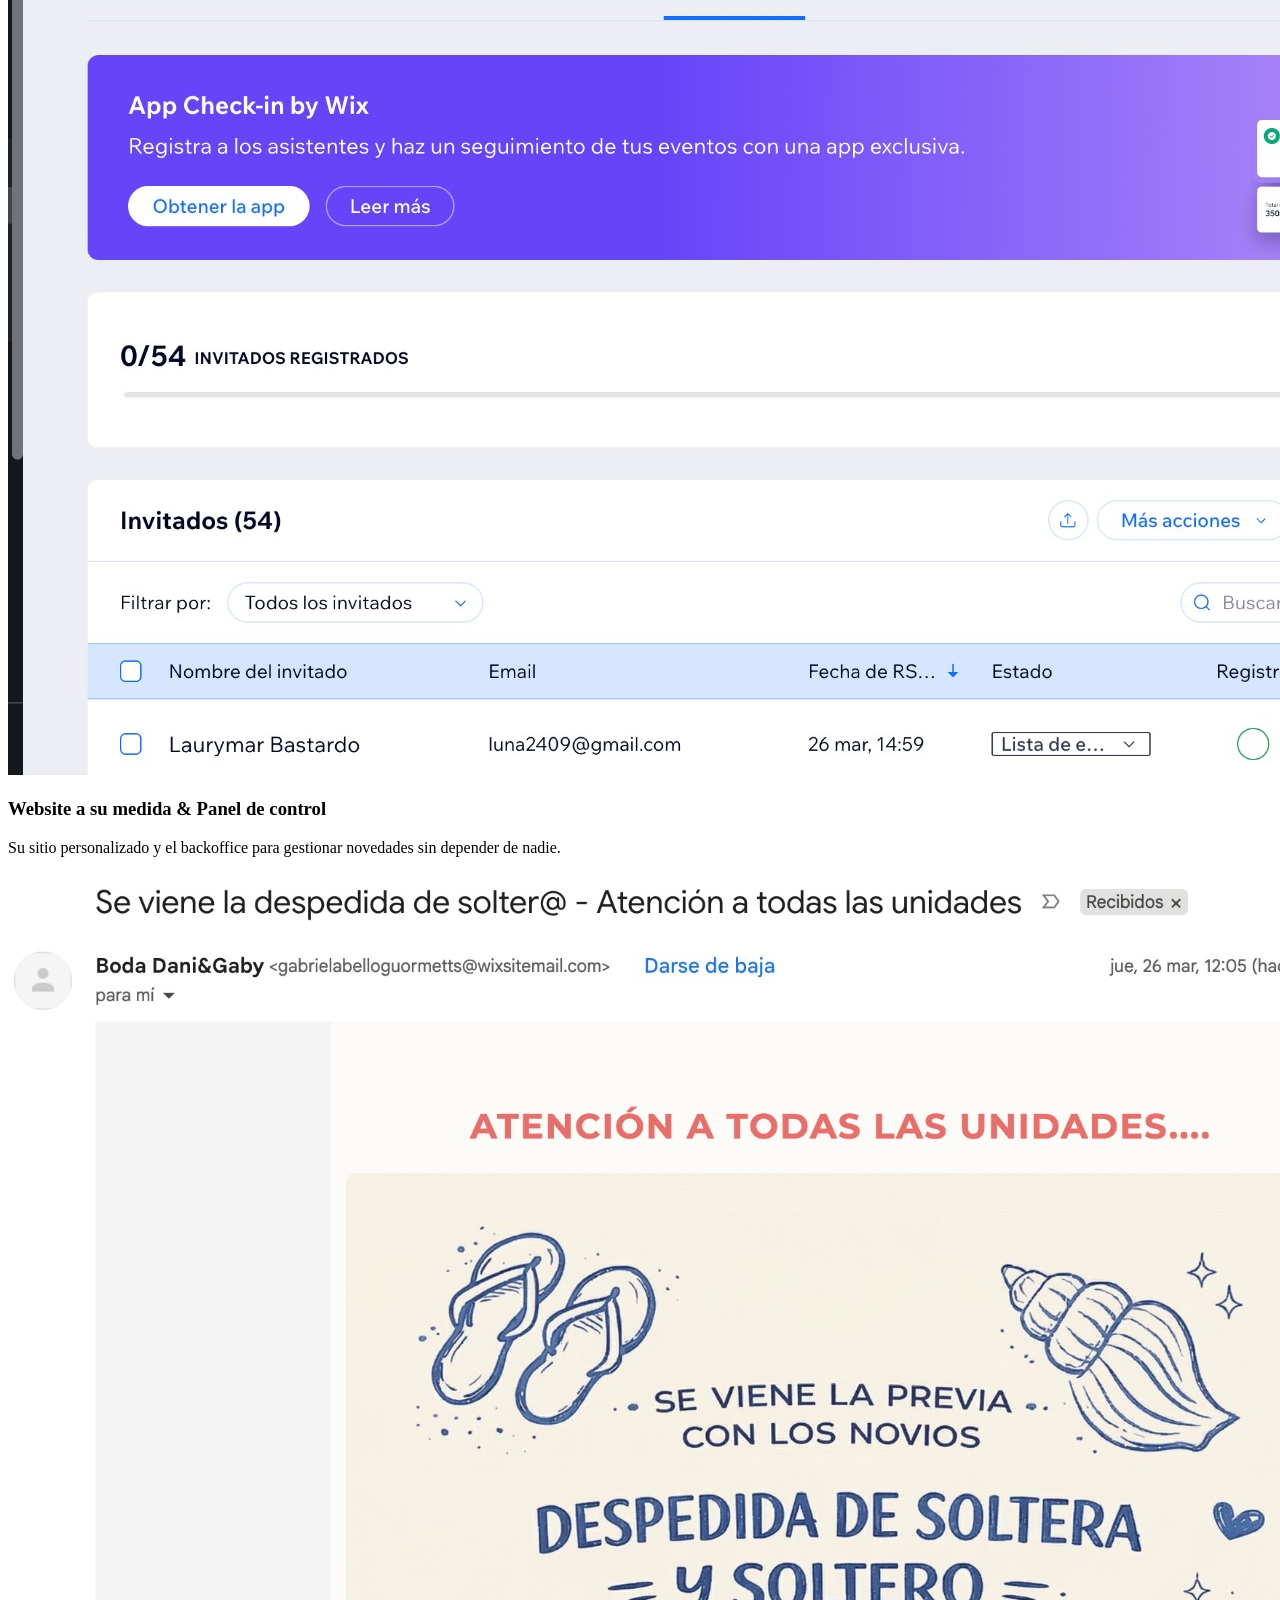
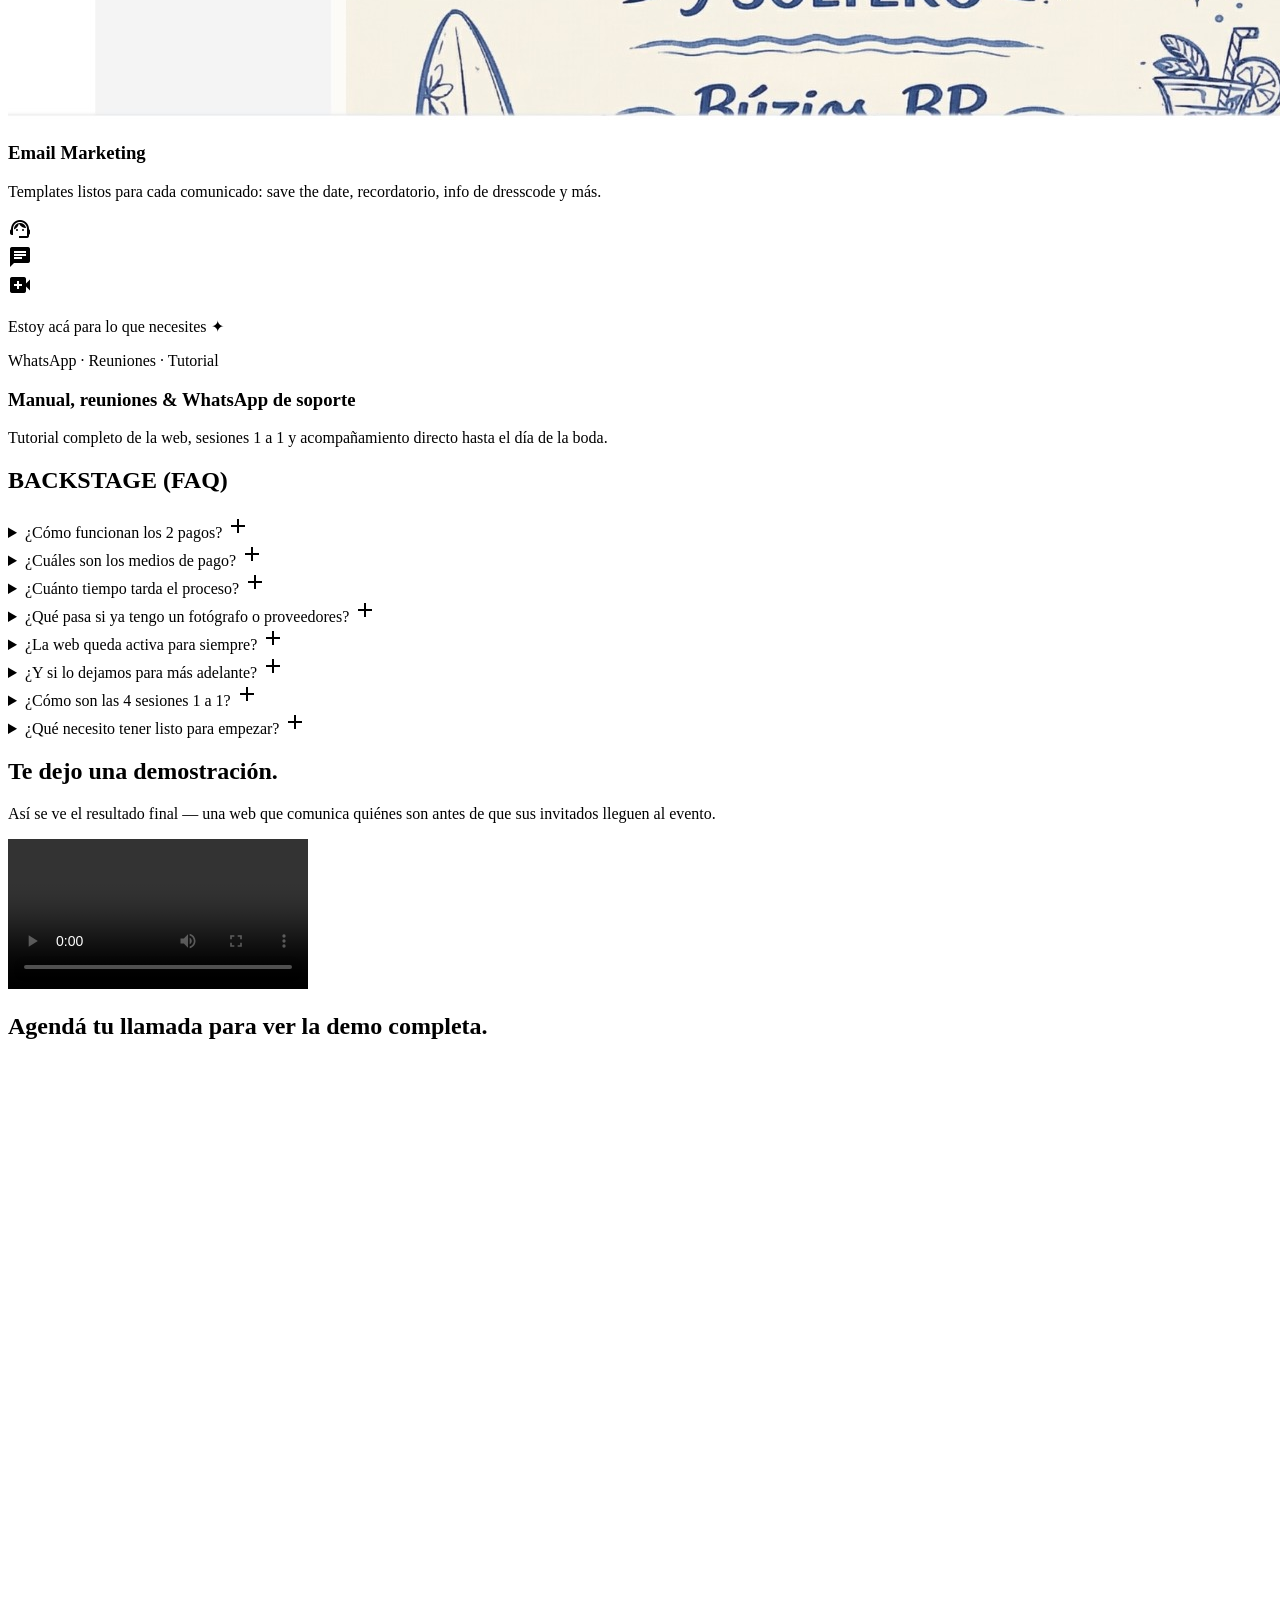
==== commit 957d00fe: "Update propuesta to improved version and add backup" ====
--- a/index.html
+++ b/index.html
@@ -1,11 +1,10 @@
-<!DOCTYPE html>
+﻿<!DOCTYPE html>
 
 <html class="scroll-smooth" lang="es"><head>
 <meta charset="utf-8"/>
 <meta content="width=device-width, initial-scale=1.0" name="viewport"/>
-<title>Propuesta Boda Palooza ★ by Perlhada</title>
-<!-- Favicon -->
-<link rel="icon" type="image/svg+xml" href="data:image/svg+xml,<svg xmlns='http://www.w3.org/2000/svg' viewBox='0 0 100 100'><text y='.9em' font-size='90'>★</text></svg>"/>
+<title>Boda Palooza ★ Tu Festival de Amor</title>
+<meta content="Tu Dama de Honor Digital. Transformamos tu boda en un festival inolvidable con branding y diseño premium." name="description"/>
 <!-- Fonts -->
 <link href="https://fonts.googleapis.com" rel="preconnect"/>
 <link crossorigin="" href="https://fonts.gstatic.com" rel="preconnect"/>
@@ -13,6 +12,7 @@
 <link href="https://fonts.googleapis.com/css2?family=Material+Symbols+Outlined:wght,FILL@100..700,0..1&display=swap" rel="stylesheet"/>
 <!-- Tailwind -->
 <script src="https://cdn.tailwindcss.com?plugins=forms,container-queries"></script>
+<script src="https://cdn.jsdelivr.net/npm/canvas-confetti@1.6.0/dist/confetti.browser.min.js"></script>
 <script id="tailwind-config">
       tailwind.config = {
         darkMode: "class",
@@ -89,11 +89,35 @@
             opacity: 0.05;
             pointer-events: none;
         }
+        .torn-paper {
+            clip-path: polygon(0% 0%, 5% 2%, 10% 0%, 15% 3%, 20% 0%, 25% 2%, 30% 0%, 35% 3%, 40% 0%, 45% 2%, 50% 0%, 55% 3%, 60% 0%, 65% 2%, 70% 0%, 75% 3%, 80% 0%, 85% 2%, 90% 0%, 95% 3%, 100% 0%, 100% 100%, 0% 100%);
+        }
+        .scroll-marquee {
+            display: flex;
+            width: max-content;
+            will-change: transform;
+        }
+        .whatsapp-pulse::before {
+            content: '';
+            position: absolute;
+            inset: 0;
+            border-radius: 9999px;
+            background: #25D366;
+            animation: wapulse 2s ease-out infinite;
+            z-index: -1;
+        }
+        @keyframes wapulse {
+            0%   { transform: scale(1);   opacity: 0.6; }
+            100% { transform: scale(1.7); opacity: 0; }
+        }
         .hover-lift {
             transition: transform 0.3s cubic-bezier(0.34, 1.56, 0.64, 1);
         }
         .hover-lift:hover {
             transform: translateY(-8px);
+        }
+        .gradient-btn:hover {
+            background: linear-gradient(90deg, #b51d5c 0%, #8e30bb 100%);
         }
         .star-float {
             animation: float 4s ease-in-out infinite;
@@ -102,40 +126,109 @@
             0%, 100% { transform: translateY(0) rotate(0deg); }
             50% { transform: translateY(-10px) rotate(10deg); }
         }
-@media print {
-  body { -webkit-print-color-adjust: exact !important; print-color-adjust: exact !important; }
-  section { page-break-inside: avoid; }
-  #servicios { page-break-before: always; }
-  #entregables { page-break-before: always; }
-  .rotate-\[-1deg\], .rotate-\[1deg\], .rotate-\[1\.5deg\], .rotate-\[-1\.5deg\] { transform: none !important; }
-  .hover-lift { transform: none !important; }
-  /* FAQ: forzar todos abiertos en PDF */
-  details { display: block !important; }
-  details > div { display: block !important; visibility: visible !important; }
-  details > summary .material-symbols-outlined { display: none; }
-}
     </style>
 </head>
 <body class="bg-background text-on-background font-body selection:bg-primary-container selection:text-on-primary-container">
-
-<!-- PORTADA -->
-<div style="page-break-after: always; min-height: 100vh; display: flex; flex-direction: column; justify-content: center; align-items: center; text-align: center; padding: 2rem 2rem; background: #fff8f7;">
-  <p class="font-label text-sm uppercase tracking-widest text-on-surface-variant mb-4">Propuesta de servicio</p>
-  <h1 class="font-headline text-8xl uppercase tracking-tighter text-on-background leading-none">BODA<br/>★<br/>PALOOZA</h1>
-  <p class="font-editorial italic text-3xl text-primary mt-6">by Perlhada</p>
-  <p class="font-body text-lg text-on-surface-variant mt-8 max-w-md">Branding digital, sitio web e invitados — en un solo servicio.</p>
-</div>
-
-<main>
+<!-- Progress Bar -->
+<div class="fixed top-0 left-0 w-full h-1 z-[100] bg-surface-container-high">
+<div class="h-full bg-primary w-0" id="scroll-progress"></div>
+</div>
+<!-- Skip Link -->
+<a class="sr-only focus:not-sr-only focus:fixed focus:top-4 focus:left-4 z-[110] bg-primary text-white p-4 rounded-xl" href="#main-content">Saltar al contenido</a>
+<!-- Nav -->
+<nav class="fixed top-0 w-full z-50 bg-white/70 backdrop-blur-md border-b-2 border-primary/20 flex justify-between items-center px-6 py-4 max-w-full">
+<a href="#" class="text-2xl font-black uppercase tracking-tighter text-primary font-headline hover:opacity-80 transition-opacity">BODA★PALOOZA</a>
+<div class="hidden lg:flex gap-8 items-center">
+<a class="text-zinc-600 font-medium hover:text-primary transition-colors duration-300" href="#servicios">Servicios</a>
+<a class="text-zinc-600 font-medium hover:text-primary transition-colors duration-300" href="#entregables">Galería</a>
+<a class="text-zinc-600 font-medium hover:text-primary transition-colors duration-300" href="#faq">FAQ</a>
+<a class="text-zinc-600 font-medium hover:text-primary transition-colors duration-300" href="#contacto">Contacto</a>
+<a class="bg-primary text-white px-6 py-2 rounded-full font-bold hover:scale-105 active:scale-95 transition-all gradient-btn" href="#booking">Empezar</a>
+</div>
+<button class="lg:hidden text-primary" id="mobile-menu-btn" onclick="document.getElementById('mobile-menu').classList.toggle('hidden')">
+<span class="material-symbols-outlined text-4xl">menu</span>
+</button>
+</nav>
+<!-- Mobile Menu -->
+<div class="fixed inset-0 z-[45] bg-white/95 backdrop-blur-md hidden flex-col items-center justify-center gap-8" id="mobile-menu">
+    <button class="absolute top-6 right-6 text-primary" onclick="document.getElementById('mobile-menu').classList.add('hidden')">
+        <span class="material-symbols-outlined text-3xl">close</span>
+    </button>
+    <a class="text-2xl font-medium text-on-background hover:text-primary transition-colors" href="#servicios" onclick="document.getElementById('mobile-menu').classList.add('hidden')">Servicios</a>
+    <a class="text-2xl font-medium text-on-background hover:text-primary transition-colors" href="#entregables" onclick="document.getElementById('mobile-menu').classList.add('hidden')">Galería</a>
+    <a class="text-2xl font-medium text-on-background hover:text-primary transition-colors" href="#faq" onclick="document.getElementById('mobile-menu').classList.add('hidden')">FAQ</a>
+    <a class="text-2xl font-medium text-on-background hover:text-primary transition-colors" href="#contacto" onclick="document.getElementById('mobile-menu').classList.add('hidden')">Contacto</a>
+    <a class="bg-primary text-white px-8 py-3 rounded-full font-bold text-xl gradient-btn" href="#booking" onclick="document.getElementById('mobile-menu').classList.add('hidden')">Empezar</a>
+</div>
+<main id="main-content">
+<!-- Hero Section -->
+<section class="relative min-h-[90vh] flex flex-col justify-center items-center text-center px-6 pt-24 overflow-hidden">
+    <!-- Hero Background Image -->
+    <div class="absolute inset-0 z-0">
+        <img src="images/hero.png" alt="Festival Wedding" class="w-full h-full object-cover">
+        <div class="absolute inset-0 bg-background/60 backdrop-blur-[2px]"></div>
+    </div>
+    <div class="grain-overlay absolute inset-0 z-[1]"></div>
+    
+    <!-- Floating Stars -->
+    <div class="absolute top-1/4 left-10 text-primary/20 star-float z-10">
+        <span class="material-symbols-outlined text-6xl" style="font-variation-settings: 'FILL' 1;">star</span>
+    </div>
+    <div class="absolute bottom-1/4 right-10 text-tertiary/20 star-float z-10" style="animation-delay: 1s;">
+        <span class="material-symbols-outlined text-4xl" style="font-variation-settings: 'FILL' 1;">star</span>
+    </div>
+
+    <div class="relative z-10 max-w-5xl mx-auto space-y-6 px-4">
+        <p class="font-body text-xl md:text-2xl text-on-background/80 max-w-2xl mx-auto mb-4 leading-relaxed">Su boda es uno de los días más importantes de su vida. Me encargo de que sus invitados lleguen guiados, informados y emocionados — sin que gestionen cada detalle de la comunicación solos.</p>
+        <h1 class="font-headline text-6xl md:text-[11rem] leading-[0.85] uppercase tracking-tighter text-on-background">
+            ESTO NO ES <br/>
+            <span class="text-primary italic font-editorial lowercase tracking-normal md:text-[9.5rem] block my-4">una boda</span>
+            ES TU FESTIVAL DE AMOR
+        </h1>
+
+    </div>
+
+    <div class="absolute bottom-10 left-1/2 -translate-x-1/2 animate-bounce z-10">
+        <span class="material-symbols-outlined text-primary text-5xl opacity-60">expand_more</span>
+    </div>
+</section>
+<!-- Marquee Ticker -->
+<div class="bg-primary overflow-hidden py-6 border-y-2 border-primary/20 rotate-1 relative z-20" id="ticker-outer">
+<div class="scroll-marquee gap-12 text-white font-headline text-3xl md:text-5xl uppercase items-center" id="ticker-track">
+<span class="px-6 flex-shrink-0">SITIO WEB ✦</span>
+<span class="px-6 flex-shrink-0">EMAIL MARKETING ✦</span>
+<span class="px-6 flex-shrink-0">BRANDING DIGITAL ✦</span>
+<span class="px-6 flex-shrink-0">CUPOS LIMITADOS ✦</span>
+<span class="px-6 flex-shrink-0">TU DAMA DE HONOR DIGITAL ✦</span>
+<span class="px-6 flex-shrink-0">FESTIVAL DE AMOR ✦</span>
+<span class="px-6 flex-shrink-0">SITIO WEB ✦</span>
+<span class="px-6 flex-shrink-0">EMAIL MARKETING ✦</span>
+<span class="px-6 flex-shrink-0">BRANDING DIGITAL ✦</span>
+<span class="px-6 flex-shrink-0">CUPOS LIMITADOS ✦</span>
+<span class="px-6 flex-shrink-0">TU DAMA DE HONOR DIGITAL ✦</span>
+<span class="px-6 flex-shrink-0">FESTIVAL DE AMOR ✦</span>
+<span class="px-6 flex-shrink-0">SITIO WEB ✦</span>
+<span class="px-6 flex-shrink-0">EMAIL MARKETING ✦</span>
+<span class="px-6 flex-shrink-0">BRANDING DIGITAL ✦</span>
+<span class="px-6 flex-shrink-0">CUPOS LIMITADOS ✦</span>
+<span class="px-6 flex-shrink-0">TU DAMA DE HONOR DIGITAL ✦</span>
+<span class="px-6 flex-shrink-0">FESTIVAL DE AMOR ✦</span>
+<span class="px-6 flex-shrink-0">SITIO WEB ✦</span>
+<span class="px-6 flex-shrink-0">EMAIL MARKETING ✦</span>
+<span class="px-6 flex-shrink-0">BRANDING DIGITAL ✦</span>
+<span class="px-6 flex-shrink-0">CUPOS LIMITADOS ✦</span>
+<span class="px-6 flex-shrink-0">TU DAMA DE HONOR DIGITAL ✦</span>
+<span class="px-6 flex-shrink-0">FESTIVAL DE AMOR ✦</span>
+</div>
+</div>
 <!-- Sintonía Section -->
-<section class="py-10 px-6 bg-surface-container-low relative overflow-hidden">
+<section class="py-24 px-6 bg-surface-container-low relative overflow-hidden">
 <div class="grain-overlay absolute inset-0"></div>
 <div class="max-w-5xl mx-auto space-y-10 text-center">
     <h2 class="text-5xl md:text-7xl font-editorial italic text-on-background leading-tight">
         Si están aquí, es porque estamos en la <span class="text-primary not-italic font-headline">misma sintonía.</span>
     </h2>
     <div class="w-32 h-2 bg-primary mx-auto"></div>
-    <!-- Tres verdades editoriales -->
     <div class="max-w-3xl mx-auto space-y-6 text-left">
         <div class="flex items-start gap-4">
             <span class="text-primary font-headline text-2xl leading-none mt-1 shrink-0">✶</span>
@@ -153,8 +246,32 @@
     <p class="text-2xl font-editorial italic text-on-background max-w-2xl mx-auto">Eso es exactamente lo que hacemos juntos. <span class="text-primary">Su festival de amor.</span></p>
 </div>
 </section>
+<!-- Cómo funciona Section -->
+<section class="py-16 px-6 bg-surface-container-low relative overflow-hidden">
+<div class="grain-overlay absolute inset-0"></div>
+<div class="max-w-3xl mx-auto space-y-10 relative z-10">
+    <div class="text-center space-y-3">
+        <p class="font-label text-sm uppercase tracking-widest text-on-surface-variant">El proceso</p>
+        <h2 class="font-headline text-5xl md:text-6xl uppercase tracking-tighter">¿CÓMO FUNCIONA <span class="text-primary italic font-editorial lowercase tracking-normal">esto?</span></h2>
+    </div>
+    <div class="space-y-6">
+        <div class="flex items-start gap-4">
+            <span class="text-primary font-headline text-2xl leading-none mt-1 shrink-0">✶</span>
+            <p class="text-xl text-on-surface-variant leading-relaxed font-body">La invitación digital es el centro de todo — sus invitados entran a su mundo, ven la información y confirman asistencia. Sin WhatsApp, sin responder uno por uno.</p>
+        </div>
+        <div class="flex items-start gap-4">
+            <span class="text-primary font-headline text-2xl leading-none mt-1 shrink-0">✶</span>
+            <p class="text-xl text-on-surface-variant leading-relaxed font-body">Por detrás, vamos construyendo juntos su base de datos de invitados y su comunicación por email — automatizada, con diseño y con su personalidad.</p>
+        </div>
+        <div class="flex items-start gap-4">
+            <span class="text-primary font-headline text-2xl leading-none mt-1 shrink-0">✶</span>
+            <p class="text-xl text-on-surface-variant leading-relaxed font-body">Y mientras la web está en proceso, sus invitados ya se van preparando — porque arrancamos con su video Save the Date.</p>
+        </div>
+    </div>
+</div>
+</section>
 <!-- Qué Incluye Section -->
-<section class="py-10 px-6 bg-surface-container relative" id="servicios">
+<section class="py-24 px-6 bg-surface-container relative" id="servicios">
 <div class="max-w-7xl mx-auto space-y-16">
 <div class="text-center space-y-4">
 <h2 class="font-headline text-6xl uppercase tracking-tighter">VAN A OBTENER</h2>
@@ -168,7 +285,15 @@
         <span class="bg-primary text-white text-xs font-label font-bold px-3 py-1 rounded-full uppercase tracking-widest">★ Esencial</span>
     </div>
     <h3 class="font-editorial italic text-3xl mb-4 text-on-background relative z-10">Branding</h3>
-    <p class="text-on-surface-variant leading-relaxed relative z-10">Su boda tiene una personalidad y la vamos a plasmar juntos. La base de todo.</p>
+    <p class="text-on-surface-variant leading-relaxed relative z-10 font-medium">Su boda tiene una personalidad — la vamos a plasmar juntos usando su historia de amor.</p>
+    <details class="mt-3 relative z-10">
+        <summary class="text-sm text-primary cursor-pointer font-label uppercase tracking-widest hover:opacity-70 transition-opacity list-none">Ver más →</summary>
+        <div class="mt-3 text-on-surface-variant leading-relaxed space-y-2 text-sm">
+            <p>Me encanta usar su historia: cómo se conocieron, qué los motiva, qué los llevó a decir "sí". Porque ustedes son los protagonistas y su comunicación va a hablar de su amor a su estilo.</p>
+            <p>Hacer esto es honrar su amor.</p>
+            <p class="font-editorial italic">¿Cuándo fue la última vez que contaron su historia de amor?</p>
+        </div>
+    </details>
     <div class="mt-6 opacity-0 group-hover:opacity-100 transition-opacity">
         <span class="material-symbols-outlined text-tertiary">star</span>
     </div>
@@ -180,16 +305,29 @@
         <span class="bg-primary text-white text-xs font-label font-bold px-3 py-1 rounded-full uppercase tracking-widest">★ Esencial</span>
     </div>
     <h3 class="font-editorial italic text-3xl mb-4 text-on-background relative z-10">Página web</h3>
-    <p class="text-on-surface-variant leading-relaxed relative z-10">Con todos los detalles para orientar a sus invitados y evitar las preguntas de siempre (como el dresscode).</p>
+    <p class="text-on-surface-variant leading-relaxed relative z-10 font-medium">Un solo lugar donde sus invitados encuentran todo — y ustedes obtienen los datos que necesitan.</p>
+    <details class="mt-3 relative z-10">
+        <summary class="text-sm text-primary cursor-pointer font-label uppercase tracking-widest hover:opacity-70 transition-opacity list-none">Ver más →</summary>
+        <div class="mt-3 text-on-surface-variant leading-relaxed space-y-2 text-sm">
+            <p>Fecha, horario, dirección, dresscode, alojamiento, regalos, itinerario. Su festival de amor en un solo lugar, para que nadie llegue con dudas.</p>
+            <p>Sus invitados confirman asistencia y agregan la fecha a su calendario automáticamente. Y ustedes por detrás obtienen toda la información que necesitan — preferencias alimentarias, confirmaciones, datos para coordinar con sus proveedores. Todo listo para que el día sea inolvidable.</p>
+        </div>
+    </details>
     <div class="mt-6 opacity-0 group-hover:opacity-100 transition-opacity">
         <span class="material-symbols-outlined text-tertiary">star</span>
     </div>
 </div>
 <!-- Service Card 03 -->
 <div class="group bg-white p-8 rounded-2xl shadow-sm hover:shadow-2xl transition-all duration-500 hover-lift relative overflow-hidden border-t-4 border-transparent hover:border-primary">
-    <span class="font-headline text-5xl text-primary/10 absolute bottom-4 right-6 leading-none">03</span>
+    <span class="font-headline text-5xl text-primary/10 absolute top-4 right-6">03</span>
     <h3 class="font-editorial italic text-3xl mb-4 text-on-background relative z-10">Confirmación de invitados</h3>
-    <p class="text-on-surface-variant leading-relaxed relative z-10">Pueden consultarles lo que necesiten — restricciones alimentarias, menú, transporte. Todo en un formulario.</p>
+    <p class="text-on-surface-variant leading-relaxed relative z-10 font-medium">No es solo confirmar que van — es conocer a sus invitados antes del gran día.</p>
+    <details class="mt-3 relative z-10">
+        <summary class="text-sm text-primary cursor-pointer font-label uppercase tracking-widest hover:opacity-70 transition-opacity list-none">Ver más →</summary>
+        <div class="mt-3 text-on-surface-variant leading-relaxed text-sm">
+            <p>Las preguntas son totalmente personalizadas por ustedes, orientadas a lo que necesitan saber de su gente. Restricciones alimentarias, preferencias de menú, transporte, y hasta la canción que no puede faltar esa noche. Todo en un formulario, todo centralizado, para que tengan cada detalle que necesitan para hacer una noche inolvidable para todos.</p>
+        </div>
+    </details>
     <div class="mt-6 opacity-0 group-hover:opacity-100 transition-opacity">
         <span class="material-symbols-outlined text-tertiary">star</span>
     </div>
@@ -198,7 +336,13 @@
 <div class="group bg-white p-8 rounded-2xl shadow-sm hover:shadow-2xl transition-all duration-500 hover-lift relative overflow-hidden border-t-4 border-transparent hover:border-primary">
     <span class="font-headline text-5xl text-primary/10 absolute top-4 right-6">04</span>
     <h3 class="font-editorial italic text-3xl mb-4 text-on-background relative z-10">Email Marketing</h3>
-    <p class="text-on-surface-variant leading-relaxed relative z-10">Templates para mantener a sus invitados al tanto — recordatorios, recomendaciones de la pareja, tiendas aprobadas por los novios y todo lo que quieran compartir antes del gran día.</p>
+    <p class="text-on-surface-variant leading-relaxed relative z-10 font-medium">Un disparo a toda su lista. Con diseño, con su personalidad. Nada de uno por uno.</p>
+    <details class="mt-3 relative z-10">
+        <summary class="text-sm text-primary cursor-pointer font-label uppercase tracking-widest hover:opacity-70 transition-opacity list-none">Ver más →</summary>
+        <div class="mt-3 text-on-surface-variant leading-relaxed text-sm">
+            <p>Restaurantes, alojamientos, tiendas de vestuario, recomendaciones, recordatorios — todo lo que han pensado para que sus invitados lleguen preparados y emocionados. Profesional, creativo y automático.</p>
+        </div>
+    </details>
     <div class="mt-6 opacity-0 group-hover:opacity-100 transition-opacity">
         <span class="material-symbols-outlined text-tertiary">star</span>
     </div>
@@ -207,7 +351,13 @@
 <div class="group bg-white p-8 rounded-2xl shadow-sm hover:shadow-2xl transition-all duration-500 hover-lift relative overflow-hidden border-t-4 border-transparent hover:border-primary">
     <span class="font-headline text-5xl text-primary/10 absolute top-4 right-6">05</span>
     <h3 class="font-editorial italic text-3xl mb-4 text-on-background relative z-10">Tutorial de la web</h3>
-    <p class="text-on-surface-variant leading-relaxed relative z-10">Tienen el control total de su sitio — y yo sigo disponible cuando me necesiten. Son los protagonistas.</p>
+    <p class="text-on-surface-variant leading-relaxed relative z-10 font-medium">La web es de ustedes. Les enseño a gestionarla con total libertad.</p>
+    <details class="mt-3 relative z-10">
+        <summary class="text-sm text-primary cursor-pointer font-label uppercase tracking-widest hover:opacity-70 transition-opacity list-none">Ver más →</summary>
+        <div class="mt-3 text-on-surface-variant leading-relaxed text-sm">
+            <p>Acceso a la información que van recaudando, descargas de sus listados y actualización de detalles cuando lo necesiten. Control total, sin depender de nadie.</p>
+        </div>
+    </details>
     <div class="mt-6 opacity-0 group-hover:opacity-100 transition-opacity">
         <span class="material-symbols-outlined text-tertiary">star</span>
     </div>
@@ -216,7 +366,13 @@
 <div class="group bg-white p-8 rounded-2xl shadow-sm hover:shadow-2xl transition-all duration-500 hover-lift relative overflow-hidden border-t-4 border-transparent hover:border-primary">
     <span class="font-headline text-5xl text-primary/10 absolute top-4 right-6">06</span>
     <h3 class="font-editorial italic text-3xl mb-4 text-on-background relative z-10">Invitación despedida de soltera y soltero</h3>
-    <p class="text-on-surface-variant leading-relaxed relative z-10">Porque la previa también merece su propio diseño.</p>
+    <p class="text-on-surface-variant leading-relaxed relative z-10 font-medium">La previa también merece su propio momento.</p>
+    <details class="mt-3 relative z-10">
+        <summary class="text-sm text-primary cursor-pointer font-label uppercase tracking-widest hover:opacity-70 transition-opacity list-none">Ver más →</summary>
+        <div class="mt-3 text-on-surface-variant leading-relaxed text-sm">
+            <p>Ya sea una invitación divertida y graciosa o algo más sobrio y directo — yo la adapto a su energía. Porque cada pareja es distinta, y eso se nota hasta en la previa.</p>
+        </div>
+    </details>
     <div class="mt-6 opacity-0 group-hover:opacity-100 transition-opacity">
         <span class="material-symbols-outlined text-tertiary">star</span>
     </div>
@@ -225,7 +381,13 @@
 <div class="group bg-white p-8 rounded-2xl shadow-sm hover:shadow-2xl transition-all duration-500 hover-lift relative overflow-hidden border-t-4 border-transparent hover:border-primary">
     <span class="font-headline text-5xl text-primary/10 absolute top-4 right-6">07</span>
     <h3 class="font-editorial italic text-3xl mb-4 text-on-background relative z-10">Video para el Save the Date</h3>
-    <p class="text-on-surface-variant leading-relaxed relative z-10">Un corto que anuncia la fecha con toda la vibra de su boda. La primera impresión que no se olvida.</p>
+    <p class="text-on-surface-variant leading-relaxed relative z-10 font-medium">La primera señal que reciben sus invitados de que algo especial se viene.</p>
+    <details class="mt-3 relative z-10">
+        <summary class="text-sm text-primary cursor-pointer font-label uppercase tracking-widest hover:opacity-70 transition-opacity list-none">Ver más →</summary>
+        <div class="mt-3 text-on-surface-variant leading-relaxed text-sm">
+            <p>Desde la primera reunión ya definimos su identidad digital como pareja — y ese mismo universo se plasma en este video. Fotos de ustedes, la fecha, su vibra. Así llegan preparados desde el primer momento.</p>
+        </div>
+    </details>
     <div class="mt-6 opacity-0 group-hover:opacity-100 transition-opacity">
         <span class="material-symbols-outlined text-tertiary">star</span>
     </div>
@@ -234,7 +396,13 @@
 <div class="group bg-white p-8 rounded-2xl shadow-sm hover:shadow-2xl transition-all duration-500 hover-lift relative overflow-hidden border-t-4 border-transparent hover:border-primary md:col-span-3">
     <span class="font-headline text-5xl text-primary/10 absolute top-4 right-6">08</span>
     <h3 class="font-editorial italic text-3xl mb-4 text-on-background relative z-10">Acompañamiento por WhatsApp hasta el día de la boda</h3>
-    <p class="text-on-surface-variant leading-relaxed relative z-10 max-w-2xl">Canalizamos todas sus dudas en tiempo real. Estoy ahí para que lleguen tranquilos y con todo resuelto el gran día.</p>
+    <p class="text-on-surface-variant leading-relaxed relative z-10 font-medium max-w-2xl">Su asesora creativa hasta el día de la boda — alguien con quien hablar, que los entiende y que tiene ideas.</p>
+    <details class="mt-3 relative z-10">
+        <summary class="text-sm text-primary cursor-pointer font-label uppercase tracking-widest hover:opacity-70 transition-opacity list-none">Ver más →</summary>
+        <div class="mt-3 text-on-surface-variant leading-relaxed text-sm max-w-2xl">
+            <p>¿Se les ocurrió una idea de merch? ¿Quieren agregar un menú? ¿Tienen una idea creativa que no saben cómo plasmar? Estoy ahí. Que lleguen al gran día sintiendo que siempre estuvimos en la misma sintonía.</p>
+        </div>
+    </details>
     <div class="mt-6 opacity-0 group-hover:opacity-100 transition-opacity">
         <span class="material-symbols-outlined text-tertiary">star</span>
     </div>
@@ -243,116 +411,11 @@
 <!-- Price Banner -->
 <div class="bg-on-background p-12 rounded-3xl text-center space-y-6 relative overflow-hidden">
 <div class="absolute inset-0 opacity-10 bg-[radial-gradient(circle_at_center,_var(--tw-gradient-stops))] from-primary via-transparent to-transparent"></div>
-<p class="text-primary-container font-headline text-xl tracking-widest uppercase">INVERSIÓN ÚNICA</p>
+<p class="text-primary-container font-headline text-xl tracking-widest uppercase">Inversión única</p>
+<p class="text-white/70 font-body text-xl max-w-2xl mx-auto leading-relaxed">Este es un servicio 100% personalizado. No es una plantilla, no es un paquete genérico — es su mundo, construido junto a ustedes desde la primera reunión hasta el día de la boda.</p>
+<p class="text-white/70 font-body text-xl max-w-2xl mx-auto leading-relaxed">El alivio de sentirse acompañados y asesorados en toda su comunicación digital no tiene precio. Pero tiene un valor:</p>
 <div class="font-headline text-7xl md:text-9xl text-white">USD 300</div>
-<p class="text-primary-fixed font-label text-lg">Pueden dividirlo en 2 pagos de USD 150</p>
-<div class="text-primary-container text-left max-w-xl mx-auto space-y-2 font-label text-xl">
-    <p>4 sesiones 1 a 1:</p>
-    <p>✦ 1 para definir la personalidad de su boda</p>
-    <p>✦ 2 de seguimiento y entrega de avances de su invitación digital</p>
-    <p>✦ 1 reunión de entrega final de tu invitación soñada</p>
-</div>
-</div>
-</div>
-</section>
-<!-- Add-ons Section -->
-<section class="py-10 px-6 bg-surface-container-low relative overflow-hidden">
-<div class="grain-overlay absolute inset-0"></div>
-<div class="max-w-5xl mx-auto space-y-12 relative z-10">
-    <div class="text-center space-y-3">
-        <p class="font-label text-sm uppercase tracking-widest text-on-surface-variant">Extras opcionales</p>
-        <h2 class="font-headline text-5xl md:text-6xl uppercase tracking-tighter">UPGRADES <span class="text-primary italic font-editorial lowercase tracking-normal">para su festival</span></h2>
-    </div>
-    <div class="grid grid-cols-1 md:grid-cols-2 gap-8 max-w-3xl mx-auto">
-        <!-- Addon 1 -->
-        <div class="bg-on-background p-8 rounded-2xl relative overflow-hidden group hover-lift">
-            <div class="absolute top-0 right-0 w-32 h-32 bg-primary/10 rounded-full blur-2xl -translate-y-1/2 translate-x-1/2"></div>
-            <div class="relative z-10 space-y-4">
-                <div class="w-12 h-12 bg-primary/20 rounded-full flex items-center justify-center">
-                    <span class="material-symbols-outlined text-primary text-2xl" style="font-variation-settings: 'FILL' 1;">photo_camera</span>
-                </div>
-                <h3 class="font-editorial italic text-2xl text-white">Instagram personalizado para la boda</h3>
-                <p class="text-white/70 leading-relaxed">Todo el storytelling de su amor en 6 posteos. Un feed pensado para centralizar la comunicación y que los invitados vivan la experiencia antes de llegar.</p>
-                <div class="pt-2">
-                    <span class="bg-primary/20 text-primary-fixed font-bold px-4 py-1 rounded-full text-sm">+ USD 100</span>
-                </div>
-            </div>
-        </div>
-        <!-- Addon 2 -->
-        <div class="bg-on-background p-8 rounded-2xl relative overflow-hidden group hover-lift">
-            <div class="absolute bottom-0 left-0 w-32 h-32 bg-tertiary/10 rounded-full blur-2xl translate-y-1/2 -translate-x-1/2"></div>
-            <div class="relative z-10 space-y-4">
-                <div class="w-12 h-12 bg-tertiary/20 rounded-full flex items-center justify-center">
-                    <span class="material-symbols-outlined text-tertiary text-2xl" style="font-variation-settings: 'FILL' 1;">live_tv</span>
-                </div>
-                <h3 class="font-editorial italic text-2xl text-white">Streaming del evento</h3>
-                <p class="text-white/70 leading-relaxed">Para que quienes no puedan estar en persona igual sean parte del festival. Coordinar detalles técnicos y cobertura en vivo.</p>
-                <div class="pt-2">
-                    <span class="bg-tertiary/20 text-tertiary-fixed font-bold px-4 py-1 rounded-full text-sm">A cotizar</span>
-                </div>
-            </div>
-        </div>
-    </div>
-</div>
-</section>
-<!-- Entregables Section -->
-<section class="py-10 px-6 bg-surface-container-low" id="entregables">
-<div class="max-w-7xl mx-auto space-y-6">
-<div class="text-center space-y-3">
-    <p class="font-label text-sm uppercase tracking-widest text-on-surface-variant">Lo que recibís</p>
-    <h2 class="font-headline text-4xl md:text-6xl uppercase tracking-tighter text-center">Así se ve la anatomía de una invitación <span class="text-primary italic font-editorial lowercase tracking-normal">para una Boda Palooza</span></h2>
-</div>
-<div class="grid grid-cols-1 md:grid-cols-2 gap-12 pt-8">
-<!-- Delivery Card 1 -->
-<div class="bg-white p-4 rounded-3xl shadow-lg rotate-[-1deg] hover:rotate-0 transition-transform">
-<div class="w-full h-80 rounded-2xl mb-6 shadow-inner overflow-hidden">
-    <img alt="Moodboard y branding" class="w-full h-full object-cover" style="object-position: center 15%;" src="images/moodboard.jpeg"/>
-</div>
-<h3 class="font-editorial italic text-3xl px-4">Moodboard &amp; Branding</h3>
-<p class="text-on-surface-variant px-4 pb-4 mt-2">La paleta, las tipografías, el mood. Todo el universo visual de su boda en un solo documento.</p>
-</div>
-<!-- Delivery Card 2 -->
-<div class="bg-white p-4 rounded-3xl shadow-lg rotate-[1deg] hover:rotate-0 transition-transform">
-<div class="w-full h-80 rounded-2xl mb-6 shadow-inner overflow-hidden">
-    <img alt="Website y panel de control" class="w-full h-full object-cover" style="object-position: center top;" src="images/wix.jpeg"/>
-</div>
-<h3 class="font-editorial italic text-3xl px-4">Website a su medida &amp; Panel de control</h3>
-<p class="text-on-surface-variant px-4 pb-4 mt-2">Su sitio personalizado y el backoffice para gestionar novedades sin depender de nadie.</p>
-</div>
-<!-- Delivery Card 3 -->
-<div class="bg-white p-4 rounded-3xl shadow-lg rotate-[1.5deg] hover:rotate-0 transition-transform">
-<div class="w-full h-80 rounded-2xl mb-6 shadow-inner overflow-hidden">
-    <img alt="Email marketing" class="w-full h-full object-cover" style="object-position: center top;" src="images/email.jpeg"/>
-</div>
-<h3 class="font-editorial italic text-3xl px-4">Email Marketing</h3>
-<p class="text-on-surface-variant px-4 pb-4 mt-2">Templates listos para cada comunicado: save the date, recordatorio, info de dresscode y más.</p>
-</div>
-<!-- Delivery Card 4 -->
-<div class="bg-white p-4 rounded-3xl shadow-lg rotate-[-1.5deg] hover:rotate-0 transition-transform">
-<div class="w-full h-80 rounded-2xl mb-6 overflow-hidden relative bg-on-background flex items-center justify-center">
-    <!-- Decorative glows -->
-    <div class="absolute top-0 right-0 w-48 h-48 bg-primary/20 rounded-full blur-3xl -translate-y-1/2 translate-x-1/2"></div>
-    <div class="absolute bottom-0 left-0 w-40 h-40 bg-tertiary/20 rounded-full blur-3xl translate-y-1/2 -translate-x-1/2"></div>
-    <!-- Content -->
-    <div class="relative z-10 flex flex-col items-center gap-4 text-center px-8">
-        <div class="flex gap-3">
-            <div class="w-14 h-14 bg-primary/20 rounded-2xl flex items-center justify-center">
-                <span class="material-symbols-outlined text-primary text-3xl" style="font-variation-settings: 'FILL' 1;">support_agent</span>
-            </div>
-            <div class="w-14 h-14 bg-tertiary/20 rounded-2xl flex items-center justify-center">
-                <span class="material-symbols-outlined text-tertiary text-3xl" style="font-variation-settings: 'FILL' 1;">chat</span>
-            </div>
-            <div class="w-14 h-14 bg-white/10 rounded-2xl flex items-center justify-center">
-                <span class="material-symbols-outlined text-white/70 text-3xl" style="font-variation-settings: 'FILL' 1;">video_call</span>
-            </div>
-        </div>
-        <p class="font-emotional text-2xl text-primary-fixed">Estoy acá para lo que necesites ✦</p>
-        <p class="text-white/50 text-xs font-label uppercase tracking-widest">WhatsApp · Reuniones · Tutorial</p>
-    </div>
-</div>
-<h3 class="font-editorial italic text-3xl px-4">Manual, reuniones &amp; WhatsApp de soporte</h3>
-<p class="text-on-surface-variant px-4 pb-4 mt-2">Tutorial completo de la web, sesiones 1 a 1 y acompañamiento directo hasta el día de la boda.</p>
-</div>
+<p class="text-primary-fixed font-label text-xl">Pago único — o en 2 cuotas de USD 150, una al inicio y otra en la entrega final.</p>
 </div>
 </div>
 </section>
@@ -407,79 +470,13 @@
 
 </div>
 </section>
-<!-- Reviews Section -->
-<section class="py-10 px-6 bg-surface-container overflow-hidden">
-<div class="max-w-5xl mx-auto space-y-16">
-<div class="text-center space-y-4">
-    <h2 class="font-editorial italic text-5xl md:text-7xl">Lo que dicen <span class="font-headline text-primary not-italic">las novias...</span></h2>
-    <p class="text-xl text-on-surface-variant font-label">Las personas se refieren a este servicio como innovador — y yo también lo creo así. El servicio es 100% personalizado.</p>
-</div>
-<div class="grid grid-cols-1 md:grid-cols-2 gap-8 items-start">
-    <!-- Review Lau -->
-    <div class="bg-on-background rounded-3xl shadow-lg hover:shadow-2xl transition-all duration-300 hover-lift p-10 flex flex-col justify-between min-h-[280px] relative overflow-hidden">
-        <div class="absolute top-0 right-0 w-40 h-40 bg-primary/10 rounded-full blur-2xl -translate-y-1/2 translate-x-1/2"></div>
-        <div class="space-y-6 relative z-10">
-            <span class="text-primary text-5xl font-headline leading-none select-none">"</span>
-            <p class="text-white text-2xl md:text-3xl font-label font-medium leading-snug">
-                Me volvería a casar solo para que seas mi dama de honor digital de vuelta 🥰
-            </p>
-        </div>
-        <div class="mt-8 relative z-10">
-            <p class="font-bold text-white text-lg">Lau</p>
-            <p class="text-primary text-sm font-emotional">pareja feliz ✦</p>
-            <p class="text-white/40 text-xs font-label mt-1 uppercase tracking-wider">Buenos Aires · 2025</p>
-        </div>
-    </div>
-    <!-- Review Gaby -->
-    <div class="bg-primary rounded-3xl shadow-lg hover:shadow-2xl transition-all duration-300 hover-lift p-10 flex flex-col justify-between min-h-[280px] relative overflow-hidden">
-        <div class="absolute bottom-0 left-0 w-40 h-40 bg-white/10 rounded-full blur-2xl translate-y-1/2 -translate-x-1/2"></div>
-        <div class="space-y-6 relative z-10">
-            <span class="text-white/40 text-5xl font-headline leading-none select-none">"</span>
-            <p class="text-white text-2xl md:text-3xl font-label font-medium leading-snug">
-                Todo el mundo piropeando la página. Quedó muy bonito, de verdad.
-            </p>
-        </div>
-        <div class="mt-8 relative z-10">
-            <p class="font-bold text-white text-lg">Gaby</p>
-            <p class="text-white/70 text-sm font-emotional">pareja feliz ✦</p>
-            <p class="text-white/40 text-xs font-label mt-1 uppercase tracking-wider">Argentina · 2025</p>
-        </div>
-    </div>
-</div>
-</div>
-</section>
-<!-- Energía Section -->
-<section class="py-10 px-6 bg-on-background relative overflow-hidden">
-<div class="absolute inset-0 opacity-5 bg-[radial-gradient(circle_at_30%_50%,_var(--tw-gradient-stops))] from-primary via-transparent to-transparent"></div>
-<div class="max-w-5xl mx-auto relative z-10 space-y-8">
-    <div class="text-center space-y-4">
-        <h2 class="font-editorial italic text-5xl md:text-7xl text-white">Esta es la energía que vas a <span class="text-primary not-italic font-headline">recibir de mi parte</span></h2>
-    </div>
-    <div class="grid grid-cols-1 md:grid-cols-2 gap-8">
-        <!-- Miranda card -->
-        <div class="bg-white/5 rounded-3xl p-8 space-y-4 relative overflow-hidden">
-            <div class="absolute top-0 right-0 w-32 h-32 bg-primary/10 rounded-full blur-2xl -translate-y-1/2 translate-x-1/2"></div>
-            <div class="relative z-10">
-                <div class="w-full aspect-video bg-surface-container rounded-2xl mb-4 overflow-hidden">
-                    <img src="images/miranda.jpeg" alt="Miranda Priestley meme" class="w-full h-full object-cover" style="object-position: center 20%;"/>
-                </div>
-                <h3 class="font-editorial italic text-2xl text-white">Tengo la potencia para dirigir creativamente al mejor estilo de <span class="text-primary-fixed">Miranda Priestley</span></h3>
-                <p class="text-white/50 text-xs font-label uppercase tracking-widest mt-1">The Devil Wears Prada — 2006</p>
-            </div>
-        </div>
-        <!-- Fairy card -->
-        <div class="bg-white/5 rounded-3xl p-8 space-y-4 relative overflow-hidden">
-            <div class="absolute bottom-0 left-0 w-32 h-32 bg-white/10 rounded-full blur-2xl translate-y-1/2 -translate-x-1/2"></div>
-            <div class="relative z-10">
-                <div class="w-full rounded-2xl mb-4 overflow-hidden flex items-center justify-center" style="aspect-ratio: 3/4; background: linear-gradient(135deg, rgba(255,255,255,0.15), rgba(255,255,255,0.05));">
-                    <img src="images/fairy.jpeg" alt="Golden retriever con antenitas de alien y alitas de hada" class="w-full h-full object-contain"/>
-                </div>
-                <h3 class="font-editorial italic text-2xl text-white">…pero con la dulzura de un golden retriever</h3>
-            </div>
-        </div>
-    </div>
-</div>
-</section>
+<!-- CTA post Perla -->
+<div class="bg-surface-container py-12 px-6 text-center">
+    <a href="#booking" class="bg-primary text-white px-10 py-5 rounded-full font-bold text-xl hover:scale-105 active:scale-95 transition-all shadow-xl gradient-btn inline-flex items-center gap-2">
+        ✦ Agendar llamada con Perla
+    </a>
+    <p class="text-on-surface-variant text-sm font-label mt-4">USD 300 · 2 pagos de USD 150 · Cupos limitados</p>
+</div>
 
 <!-- Lightbox Modal -->
 <div id="lightbox" class="fixed inset-0 z-[200] bg-black/90 hidden items-center justify-center" onclick="closeLightbox(event)">
@@ -502,9 +499,197 @@
     </div>
     <p class="absolute top-4 left-1/2 -translate-x-1/2 text-white/50 text-sm">Scroll para hacer zoom · Arrastrá para mover</p>
 </div>
-
+<!-- Reviews Section -->
+<section class="py-24 px-6 bg-surface-container overflow-hidden">
+<div class="max-w-7xl mx-auto space-y-16">
+<div class="text-center space-y-4">
+    <h2 class="font-editorial italic text-5xl md:text-7xl">Lo que dicen <span class="font-headline text-primary not-italic">las novias...</span></h2>
+    <p class="text-xl text-on-surface-variant font-label">Las personas se refieren a este servicio como innovador — y yo también lo creo así. El servicio es 100% personalizado.</p>
+</div>
+<div class="grid grid-cols-1 md:grid-cols-2 gap-8 items-start">
+    <!-- Review Lau -->
+    <div class="bg-on-background rounded-3xl shadow-lg hover:shadow-2xl transition-all duration-300 hover-lift p-8 flex flex-col justify-between min-h-[320px] relative overflow-hidden">
+        <div class="absolute top-0 right-0 w-40 h-40 bg-primary/10 rounded-full blur-2xl -translate-y-1/2 translate-x-1/2"></div>
+        <div class="space-y-6 relative z-10">
+            <span class="text-primary text-5xl font-headline leading-none select-none">"</span>
+            <p class="text-white text-2xl md:text-3xl font-label font-medium leading-snug">
+                Me volvería a casar solo para que seas mi dama de honor digital de vuelta 🥰
+            </p>
+        </div>
+        <div class="flex items-center gap-4 mt-8 relative z-10">
+            <div class="w-12 h-12 rounded-full border-2 border-primary/50 shrink-0 bg-primary/20 flex items-center justify-center">
+                <span class="material-symbols-outlined text-primary text-2xl" style="font-variation-settings: 'FILL' 1;">favorite</span>
+            </div>
+            <div>
+                <p class="font-bold text-white">Lau</p>
+                <p class="text-primary text-sm font-emotional">pareja feliz ✦</p>
+            </div>
+        </div>
+    </div>
+    <!-- Review Gaby -->
+    <div class="bg-primary rounded-3xl shadow-lg hover:shadow-2xl transition-all duration-300 hover-lift p-8 flex flex-col justify-between min-h-[320px] relative overflow-hidden">
+        <div class="absolute bottom-0 left-0 w-40 h-40 bg-white/10 rounded-full blur-2xl translate-y-1/2 -translate-x-1/2"></div>
+        <div class="space-y-6 relative z-10">
+            <span class="text-white/40 text-5xl font-headline leading-none select-none">"</span>
+            <p class="text-white text-2xl md:text-3xl font-label font-medium leading-snug">
+                Todo el mundo piropeando la página. Quedó muy bonito, de verdad.
+            </p>
+        </div>
+        <div class="flex items-center gap-4 mt-8 relative z-10">
+            <div class="w-12 h-12 rounded-full border-2 border-white/50 shrink-0 bg-white/20 flex items-center justify-center">
+                <span class="material-symbols-outlined text-white text-2xl" style="font-variation-settings: 'FILL' 1;">favorite</span>
+            </div>
+            <div>
+                <p class="font-bold text-white">Gaby</p>
+                <p class="text-white/70 text-sm font-emotional">pareja feliz ✦</p>
+            </div>
+        </div>
+    </div>
+</div>
+</div>
+</section>
+<!-- Energía Section -->
+<section class="py-10 px-6 bg-on-background relative overflow-hidden">
+<div class="absolute inset-0 opacity-5 bg-[radial-gradient(circle_at_30%_50%,_var(--tw-gradient-stops))] from-primary via-transparent to-transparent"></div>
+<div class="max-w-5xl mx-auto relative z-10 space-y-8">
+    <div class="text-center space-y-4">
+        <h2 class="font-editorial italic text-5xl md:text-7xl text-white">Esta es la energía que vas a <span class="text-primary not-italic font-headline">recibir de mi parte</span></h2>
+    </div>
+    <div class="grid grid-cols-1 md:grid-cols-2 gap-8">
+        <!-- Miranda card -->
+        <div class="bg-white/5 rounded-3xl p-8 space-y-4 relative overflow-hidden">
+            <div class="absolute top-0 right-0 w-32 h-32 bg-primary/10 rounded-full blur-2xl -translate-y-1/2 translate-x-1/2"></div>
+            <div class="relative z-10">
+                <div class="w-full rounded-2xl mb-4 overflow-hidden flex items-center justify-center" style="aspect-ratio: 3/4; background: linear-gradient(135deg, rgba(255,255,255,0.15), rgba(255,255,255,0.05));">
+                    <img src="images/miranda.jpeg" alt="Miranda Priestley meme" class="w-full h-full object-contain"/>
+                </div>
+                <h3 class="font-editorial italic text-2xl text-white">Tengo la potencia para dirigir creativamente al mejor estilo de <span class="text-primary-fixed">Miranda Priestley</span></h3>
+                <p class="text-white/50 text-xs font-label uppercase tracking-widest mt-1">The Devil Wears Prada — 2006</p>
+            </div>
+        </div>
+        <!-- Fairy card -->
+        <div class="bg-white/5 rounded-3xl p-8 space-y-4 relative overflow-hidden">
+            <div class="absolute bottom-0 left-0 w-32 h-32 bg-white/10 rounded-full blur-2xl translate-y-1/2 -translate-x-1/2"></div>
+            <div class="relative z-10">
+                <div class="w-full rounded-2xl mb-4 overflow-hidden flex items-center justify-center" style="aspect-ratio: 3/4; background: linear-gradient(135deg, rgba(255,255,255,0.15), rgba(255,255,255,0.05));">
+                    <img src="images/fairy.jpeg" alt="Golden retriever con antenitas de alien y alitas de hada" class="w-full h-full object-contain"/>
+                </div>
+                <h3 class="font-editorial italic text-2xl text-white">…pero con la dulzura de un golden retriever</h3>
+            </div>
+        </div>
+    </div>
+    <!-- Audio -->
+    <div class="bg-white/5 rounded-3xl p-8 flex flex-col items-center gap-6 mt-4">
+        <div class="w-16 h-16 bg-primary/20 rounded-full flex items-center justify-center">
+            <span class="material-symbols-outlined text-primary text-3xl" style="font-variation-settings: 'FILL' 1;">mic</span>
+        </div>
+        <p class="font-emotional text-2xl text-primary-fixed">dale play ✦</p>
+        <audio controls class="w-full max-w-lg" aria-label="Audio energía">
+            <source src="images/audio-energia.mp4" type="audio/mp4"/>
+        </audio>
+    </div>
+</div>
+</section>
+<!-- Cómo trabajamos Section (fusionada con Lo que resuelve) -->
+<section class="py-24 px-6 bg-surface-container-low">
+<div class="max-w-5xl mx-auto space-y-16">
+    <div class="text-center space-y-4">
+        <h2 class="font-headline text-5xl md:text-6xl uppercase tracking-tighter">Esto es lo que cambia cuando <span class="text-primary italic font-editorial lowercase tracking-normal">trabajamos juntos</span></h2>
+    </div>
+    <div class="grid grid-cols-1 md:grid-cols-2 gap-12 items-start">
+        <!-- Bloque 1 — bullets de valor -->
+        <div class="space-y-5">
+            <div class="flex items-start gap-4">
+                <span class="text-primary font-headline text-xl leading-none mt-1 shrink-0">—</span>
+                <p class="text-lg text-on-surface-variant leading-relaxed font-body">Una identidad digital que los representa de verdad</p>
+            </div>
+            <div class="flex items-start gap-4">
+                <span class="text-primary font-headline text-xl leading-none mt-1 shrink-0">—</span>
+                <p class="text-lg text-on-surface-variant leading-relaxed font-body">Un solo lugar donde sus invitados encuentran todo</p>
+            </div>
+            <div class="flex items-start gap-4">
+                <span class="text-primary font-headline text-xl leading-none mt-1 shrink-0">—</span>
+                <p class="text-lg text-on-surface-variant leading-relaxed font-body">La lista centralizada y organizada</p>
+            </div>
+            <div class="flex items-start gap-4">
+                <span class="text-primary font-headline text-xl leading-none mt-1 shrink-0">—</span>
+                <p class="text-lg text-on-surface-variant leading-relaxed font-body">Control total, sin depender de nadie</p>
+            </div>
+            <div class="flex items-start gap-4">
+                <span class="text-primary font-headline text-xl leading-none mt-1 shrink-0">—</span>
+                <p class="text-lg text-on-surface-variant leading-relaxed font-body">Un punto de vista externo para canalizar todo lo que quieren decir</p>
+            </div>
+        </div>
+        <!-- Bloque 2 — proceso -->
+        <div class="space-y-5">
+            <p class="text-xl text-on-surface-variant leading-relaxed font-body">Desde el día uno la energía es esta: yo entiendo lo que quieren comunicar y lo plasmo en un universo digital que los represente a los dos. No hay plantillas, no hay paquetes genéricos.</p>
+            <p class="text-xl text-on-surface-variant leading-relaxed font-body">Tenemos reuniones establecidas para ir avanzando juntos — y entre sesiones, el canal de WhatsApp está abierto para lo que necesiten.</p>
+            <p class="text-xl text-on-surface-variant leading-relaxed font-body">Al final del proceso reciben el enlace de su web, el acceso a su panel de gestión, todos los emails diseñados y el tutorial completo. Listos para el gran día.</p>
+        </div>
+    </div>
+</div>
+</section>
+<!-- Entregables Section -->
+<section class="py-24 px-6 bg-surface-container-low" id="entregables">
+<div class="max-w-7xl mx-auto space-y-16">
+<div class="text-center space-y-3">
+    <p class="font-label text-sm uppercase tracking-widest text-on-surface-variant">Lo que recibís</p>
+    <h2 class="font-headline text-4xl md:text-6xl uppercase tracking-tighter text-center">Así se ve la anatomía de una invitación <span class="text-primary italic font-editorial lowercase tracking-normal">para una Boda Palooza</span></h2>
+</div>
+<div class="grid grid-cols-1 md:grid-cols-2 gap-12">
+<!-- Delivery Card 1 -->
+<div class="bg-white p-4 rounded-3xl shadow-lg rotate-[-1deg] hover:rotate-0 transition-transform">
+<div class="w-full h-80 rounded-2xl mb-6 shadow-inner overflow-hidden">
+    <img alt="Moodboard y branding" class="w-full h-full object-cover" style="object-position: center 15%;" src="images/moodboard.jpeg"/>
+</div>
+<h3 class="font-editorial italic text-3xl px-4">Moodboard &amp; Branding</h3>
+<p class="text-on-surface-variant px-4 pb-4 mt-2">La paleta, las tipografías, el mood. Todo el universo visual de su boda en un solo documento.</p>
+</div>
+<!-- Delivery Card 2 -->
+<div class="bg-white p-4 rounded-3xl shadow-lg rotate-[1deg] hover:rotate-0 transition-transform">
+<div class="w-full h-80 rounded-2xl mb-6 shadow-inner overflow-hidden">
+    <img alt="Website y panel de control" class="w-full h-full object-cover" style="object-position: center top;" src="images/wix.jpeg"/>
+</div>
+<h3 class="font-editorial italic text-3xl px-4">Website a su medida &amp; Panel de control</h3>
+<p class="text-on-surface-variant px-4 pb-4 mt-2">Su sitio personalizado y el backoffice para gestionar novedades sin depender de nadie.</p>
+</div>
+<!-- Delivery Card 3 -->
+<div class="bg-white p-4 rounded-3xl shadow-lg rotate-[1.5deg] hover:rotate-0 transition-transform">
+<div class="w-full h-80 rounded-2xl mb-6 shadow-inner overflow-hidden">
+    <img alt="Email marketing" class="w-full h-full object-cover" style="object-position: center top;" src="images/email.jpeg"/>
+</div>
+<h3 class="font-editorial italic text-3xl px-4">Email Marketing</h3>
+<p class="text-on-surface-variant px-4 pb-4 mt-2">Templates listos para cada comunicado: save the date, recordatorio, info de dresscode y más.</p>
+</div>
+<!-- Delivery Card 4 -->
+<div class="bg-white p-4 rounded-3xl shadow-lg rotate-[-1.5deg] hover:rotate-0 transition-transform">
+<div class="w-full h-80 rounded-2xl mb-6 overflow-hidden relative bg-on-background flex items-center justify-center">
+    <div class="absolute top-0 right-0 w-48 h-48 bg-primary/20 rounded-full blur-3xl -translate-y-1/2 translate-x-1/2"></div>
+    <div class="absolute bottom-0 left-0 w-40 h-40 bg-tertiary/20 rounded-full blur-3xl translate-y-1/2 -translate-x-1/2"></div>
+    <div class="relative z-10 flex flex-col items-center gap-4 text-center px-8">
+        <div class="flex gap-3">
+            <div class="w-14 h-14 bg-primary/20 rounded-2xl flex items-center justify-center">
+                <span class="material-symbols-outlined text-primary text-3xl" style="font-variation-settings: 'FILL' 1;">support_agent</span>
+            </div>
+            <div class="w-14 h-14 bg-tertiary/20 rounded-2xl flex items-center justify-center">
+                <span class="material-symbols-outlined text-tertiary text-3xl" style="font-variation-settings: 'FILL' 1;">chat</span>
+            </div>
+            <div class="w-14 h-14 bg-white/10 rounded-2xl flex items-center justify-center">
+                <span class="material-symbols-outlined text-white/70 text-3xl" style="font-variation-settings: 'FILL' 1;">video_call</span>
+            </div>
+        </div>
+        <p class="font-emotional text-2xl text-primary-fixed">Estoy acá para lo que necesites ✦</p>
+        <p class="text-white/50 text-xs font-label uppercase tracking-widest">WhatsApp · Reuniones · Tutorial</p>
+    </div>
+</div>
+<h3 class="font-editorial italic text-3xl px-4">Manual, reuniones &amp; WhatsApp de soporte</h3>
+<p class="text-on-surface-variant px-4 pb-4 mt-2">Tutorial completo de la web, sesiones 1 a 1 y acompañamiento directo hasta el día de la boda.</p>
+</div>
+</div>
+</div>
+</section>
 <!-- FAQ Section -->
-<section class="py-10 px-6 bg-surface-container-low" id="faq">
+<section class="py-24 px-6 bg-surface-container-low" id="faq">
 <div class="max-w-3xl mx-auto space-y-12">
 <h2 class="font-headline text-5xl text-center uppercase">BACKSTAGE (FAQ)</h2>
 <div class="space-y-4">
@@ -563,6 +748,17 @@
                             <p>El sitio queda activo durante todo el proceso pre-boda y hasta 30 días después del evento. Si desean mantenerlo activo más tiempo como recuerdo digital, coordinamos una extensión de hosting a un costo mínimo mensual.</p>
                         </div>
                     </details>
+                    <!-- FAQ ¿Y si lo dejamos para más adelante? -->
+                    <details class="group bg-white rounded-2xl overflow-hidden border border-primary/10">
+                        <summary class="flex items-center justify-between p-6 cursor-pointer list-none font-medium text-lg">
+                            ¿Y si lo dejamos para más adelante?
+                            <span class="material-symbols-outlined text-primary group-open:rotate-45 transition-transform">add</span>
+                        </summary>
+                        <div class="p-6 pt-0 text-on-surface-variant border-t border-dashed border-primary/10">
+                            <p>Pueden hacerlo — pero hay un momento ideal para empezar y es entre 3 y 6 meses antes de la boda. ¿Por qué? Porque el branding, la web y los emails necesitan tiempo para hacer su trabajo: que sus invitados lleguen al evento ya emocionados, ya informados, ya preparados.</p>
+                            <p class="mt-3">Si arrancan tarde, el servicio sigue siendo valioso — pero pierden parte de la magia que viene de comunicar con tiempo. Los cupos también son limitados por mes, así que si la fecha se acerca, mejor no esperar.</p>
+                        </div>
+                    </details>
                     <!-- FAQ 5 -->
                     <details class="group bg-white rounded-2xl overflow-hidden border border-primary/10">
                         <summary class="flex items-center justify-between p-6 cursor-pointer list-none font-medium text-lg">
@@ -573,7 +769,7 @@
                             <p>Son videollamadas de 45–60 minutos cada una. <strong>Sesión 1:</strong> definimos la personalidad de tu boda (estética, colores, referencias). <strong>Sesiones 2 y 3:</strong> seguimiento de avances y ajustes en tiempo real. <strong>Sesión 4:</strong> entrega final con todos sus materiales y revisión de cada pieza.</p>
                         </div>
                     </details>
-                    <!-- FAQ 8 -->
+                    <!-- FAQ 6 -->
                     <details class="group bg-white rounded-2xl overflow-hidden border border-primary/10">
                         <summary class="flex items-center justify-between p-6 cursor-pointer list-none font-medium text-lg">
                             ¿Qué necesito tener listo para empezar?
@@ -586,16 +782,121 @@
                 </div>
 </div>
 </section>
+<!-- Demo Section -->
+<section class="py-24 px-6 bg-surface-container-low" id="demo">
+<div class="max-w-5xl mx-auto space-y-12 text-center">
+    <h2 class="font-editorial italic text-5xl md:text-7xl text-on-background">Te dejo una <span class="text-primary not-italic font-headline">demostración.</span></h2>
+    <p class="text-xl text-on-surface-variant font-body max-w-2xl mx-auto">Así se ve el resultado final — una web que comunica quiénes son antes de que sus invitados lleguen al evento.</p>
+    <div class="w-full rounded-3xl overflow-hidden shadow-2xl border-4 border-primary/10">
+        <video controls playsinline preload="metadata" class="w-full block" style="max-height:80vh;">
+            <source src="images/demo.mp4" type="video/mp4"/>
+        </video>
+    </div>
+</div>
+</section>
+<!-- Booking Section -->
+<section class="py-24 px-6 bg-surface-container relative" id="booking">
+<div class="max-w-5xl mx-auto text-center space-y-12">
+<h2 class="font-editorial italic text-4xl md:text-6xl">Agendá tu llamada para <span class="text-primary not-italic font-headline">ver la demo completa.</span></h2>
+<!-- Calendly inline widget -->
+<div class="calendly-inline-widget w-full rounded-3xl overflow-hidden shadow-2xl border-4 border-primary/5" data-url="https://calendly.com/perlav-alcala/30min?hide_gdpr_banner=1&primary_color=b51d5c&timezone=America/Argentina/Buenos_Aires" style="min-width:320px;height:700px;"></div>
+<script type="text/javascript" src="https://assets.calendly.com/assets/external/widget.js" async></script>
+</div>
+</section>
+<!-- Final CTA -->
+<section class="py-32 px-6 bg-on-background relative overflow-hidden text-center text-white" id="contacto">
+<div class="absolute top-0 left-0 w-full h-full opacity-30">
+<div class="absolute top-1/2 left-1/2 -translate-x-1/2 -translate-y-1/2 w-[800px] h-[800px] bg-primary rounded-full blur-[120px]"></div>
+<div class="absolute bottom-0 right-0 w-[400px] h-[400px] bg-tertiary rounded-full blur-[100px]"></div>
+</div>
+<div class="relative z-10 max-w-4xl mx-auto space-y-10">
+<h2 class="font-editorial italic text-5xl md:text-8xl leading-tight">¿Listos para crear <span class="text-primary not-italic font-headline">su universo?</span></h2>
+<p class="text-white/80 font-body text-2xl max-w-2xl mx-auto leading-relaxed">Si llegaron hasta acá es porque algo de todo esto los movió. Demos el primer paso juntos.</p>
+<div class="flex flex-col md:flex-row justify-center gap-6">
+<a href="#booking" class="bg-primary text-white px-10 py-5 rounded-full font-bold text-2xl hover:scale-105 active:scale-95 transition-all shadow-2xl gradient-btn flex items-center gap-2 mx-auto" onclick="confettiBurst()">
+    ✦ Quiero mi primera llamada
+</a>
+</div>
+<p class="font-emotional text-3xl text-primary-fixed">Cupos limitados por mes para garantizar exclusividad.</p>
+</div>
+</section>
+<!-- Privacy Policy -->
+<section class="py-12 bg-surface-container-low px-6 border-t border-primary/10">
+<details class="max-w-2xl mx-auto group">
+<summary class="text-center cursor-pointer text-sm font-bold uppercase tracking-widest text-on-surface-variant list-none hover:text-primary transition-colors">
+                    Política de Privacidad &amp; Términos
+                </summary>
+<div class="mt-8 text-xs text-on-surface-variant leading-loose space-y-4">
+<p>En Boda Palooza nos tomamos en serio tu festival. Tus datos y los de tus invitados están protegidos bajo los más altos estándares de seguridad digital. El servicio incluye mantenimiento del sitio hasta 30 días después del evento.</p>
+</div>
+</details>
+</section>
 </main>
-
-<!-- FOOTER -->
-<footer style="background: #1d070d; padding: 2.5rem 2rem; text-align: center;">
-  <h2 class="font-headline text-4xl uppercase tracking-tighter text-white">BODA★PALOOZA</h2>
-  <p class="font-editorial italic text-xl text-primary mt-1">by Perlhada</p>
-  <p class="font-label text-white/40 text-xs mt-4 uppercase tracking-widest">instagram.com/perlitav</p>
+<!-- Footer -->
+<footer class="bg-[#522430] py-12 px-8 torn-paper mt-[-20px] relative z-30">
+<div class="grid grid-cols-1 md:grid-cols-3 gap-8 max-w-7xl mx-auto items-center">
+<div class="text-xl font-headline text-primary">BODA★PALOOZA</div>
+<div class="text-center text-white/70 font-editorial italic text-lg">
+                © 2026 FESTIVAL DE AMOR - Tu Dama de Honor Digital
+            </div>
+<div class="flex justify-end gap-6 text-white/70">
+<a class="hover:text-primary transition-all underline decoration-primary" href="#">Aviso Legal</a>
+<a class="hover:text-primary transition-all" href="#">Instagram</a>
+<a class="hover:text-primary transition-all" href="https://wa.me/5491123945079" target="_blank" rel="noopener">WhatsApp</a>
+</div>
+</div>
 </footer>
-
 <script>
+        // Progress bar logic
+        window.onscroll = function() {
+            let winScroll = document.body.scrollTop || document.documentElement.scrollTop;
+            let height = document.documentElement.scrollHeight - document.documentElement.clientHeight;
+            let scrolled = (winScroll / height) * 100;
+            document.getElementById("scroll-progress").style.width = scrolled + "%";
+        };
+
+
+        // Real confetti burst logic
+        function confettiBurst() {
+            const count = 200;
+            const defaults = {
+                origin: { y: 0.7 },
+                colors: ['#b51d5c', '#8e30bb', '#ffa9bf', '#ffffff']
+            };
+
+            function fire(particleRatio, opts) {
+                confetti({
+                    ...defaults,
+                    ...opts,
+                    particleCount: Math.floor(count * particleRatio)
+                });
+            }
+
+            fire(0.25, { spread: 26, startVelocity: 55 });
+            fire(0.2, { spread: 60 });
+            fire(0.35, { spread: 100, decay: 0.91, scalar: 0.8 });
+            fire(0.1, { spread: 120, startVelocity: 25, decay: 0.92, scalar: 1.2 });
+            fire(0.1, { spread: 120, startVelocity: 45 });
+        }
+
+        // Infinite marquee — requestAnimationFrame, never crashes
+        (function() {
+            const track = document.getElementById('ticker-track');
+            if (!track) return;
+            let pos = 0;
+            const speed = 0.8; // px per frame (~48px/s at 60fps)
+            function tick() {
+                pos -= speed;
+                // Reset when we've scrolled exactly one quarter of the total width
+                // (track has 4 copies of content, so 1/4 = one full set)
+                const resetAt = -track.scrollWidth / 4;
+                if (pos <= resetAt) pos = 0;
+                track.style.transform = 'translateX(' + pos + 'px)';
+                requestAnimationFrame(tick);
+            }
+            requestAnimationFrame(tick);
+        })();
+
         // ── Lightbox zoom ──────────────────────────────────────────
         let lbScale = 1, lbX = 0, lbY = 0, lbDragging = false, lbDragStartX, lbDragStartY;
 
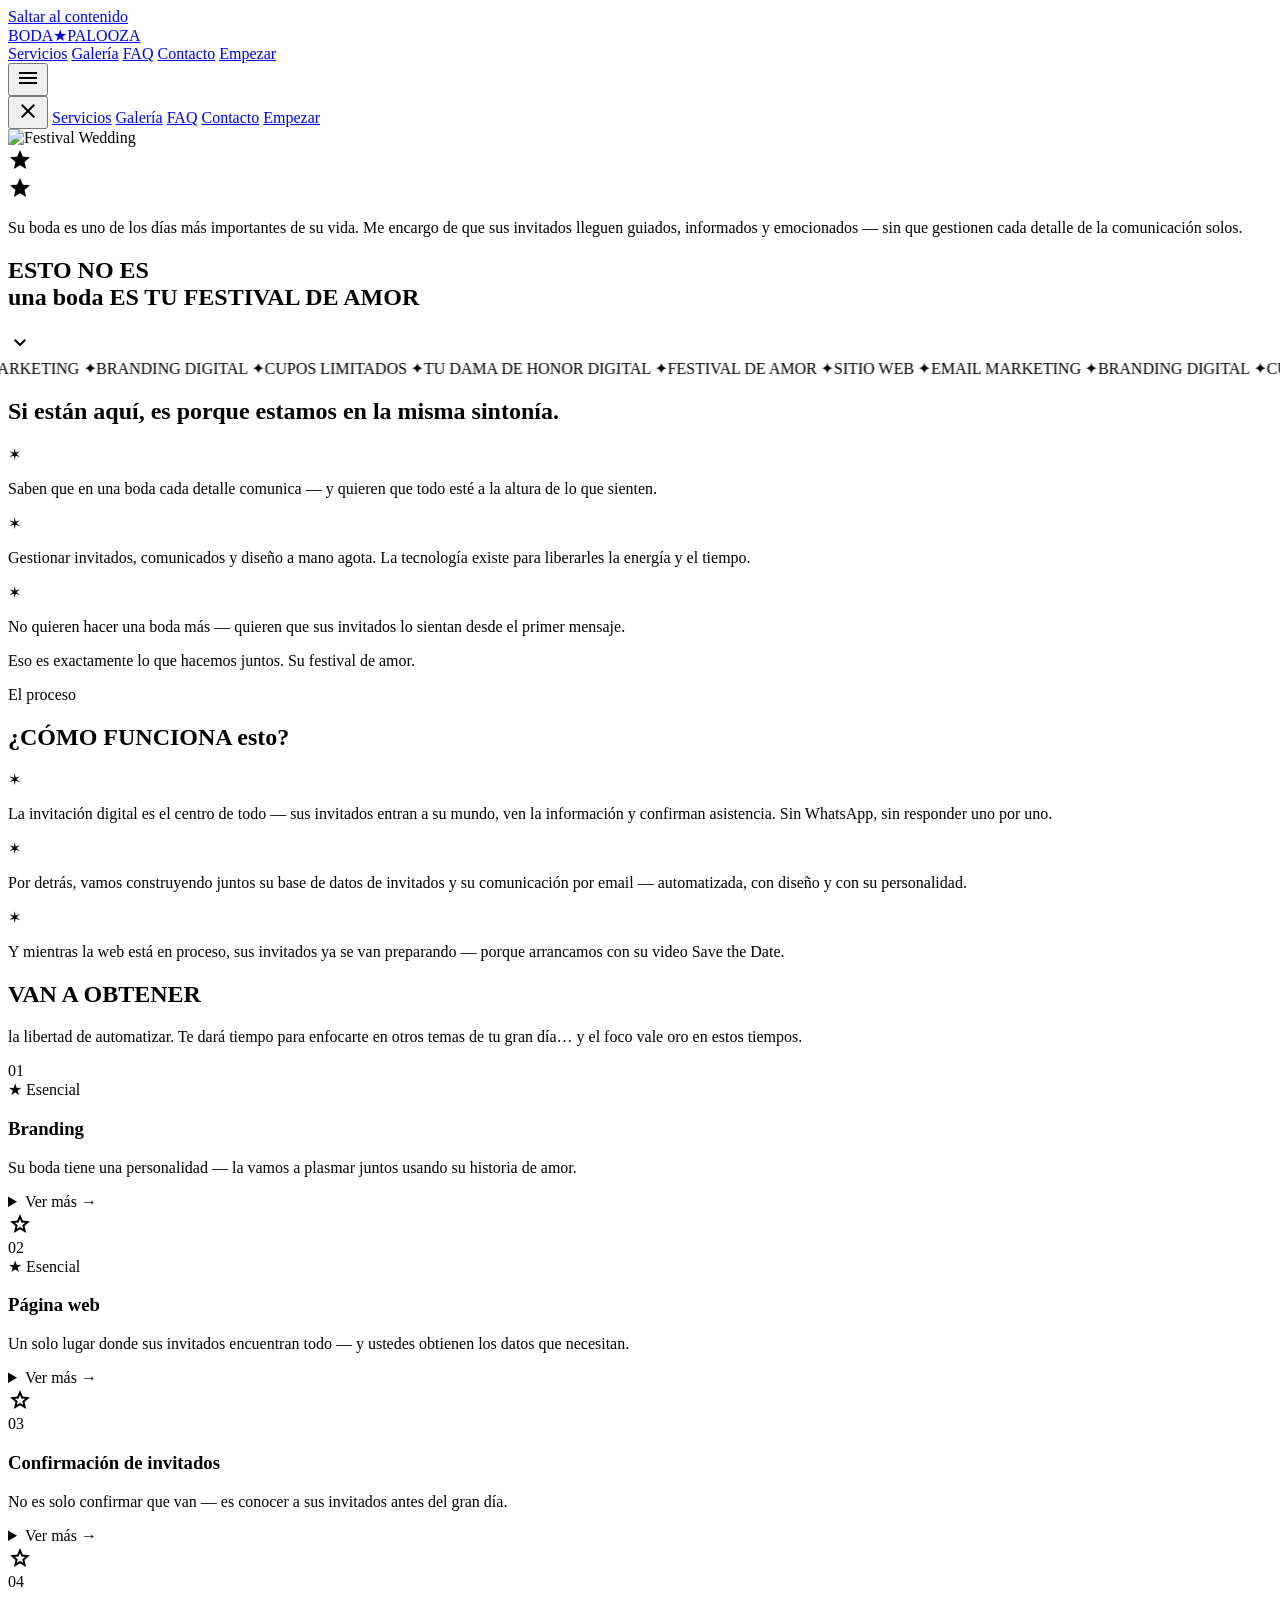
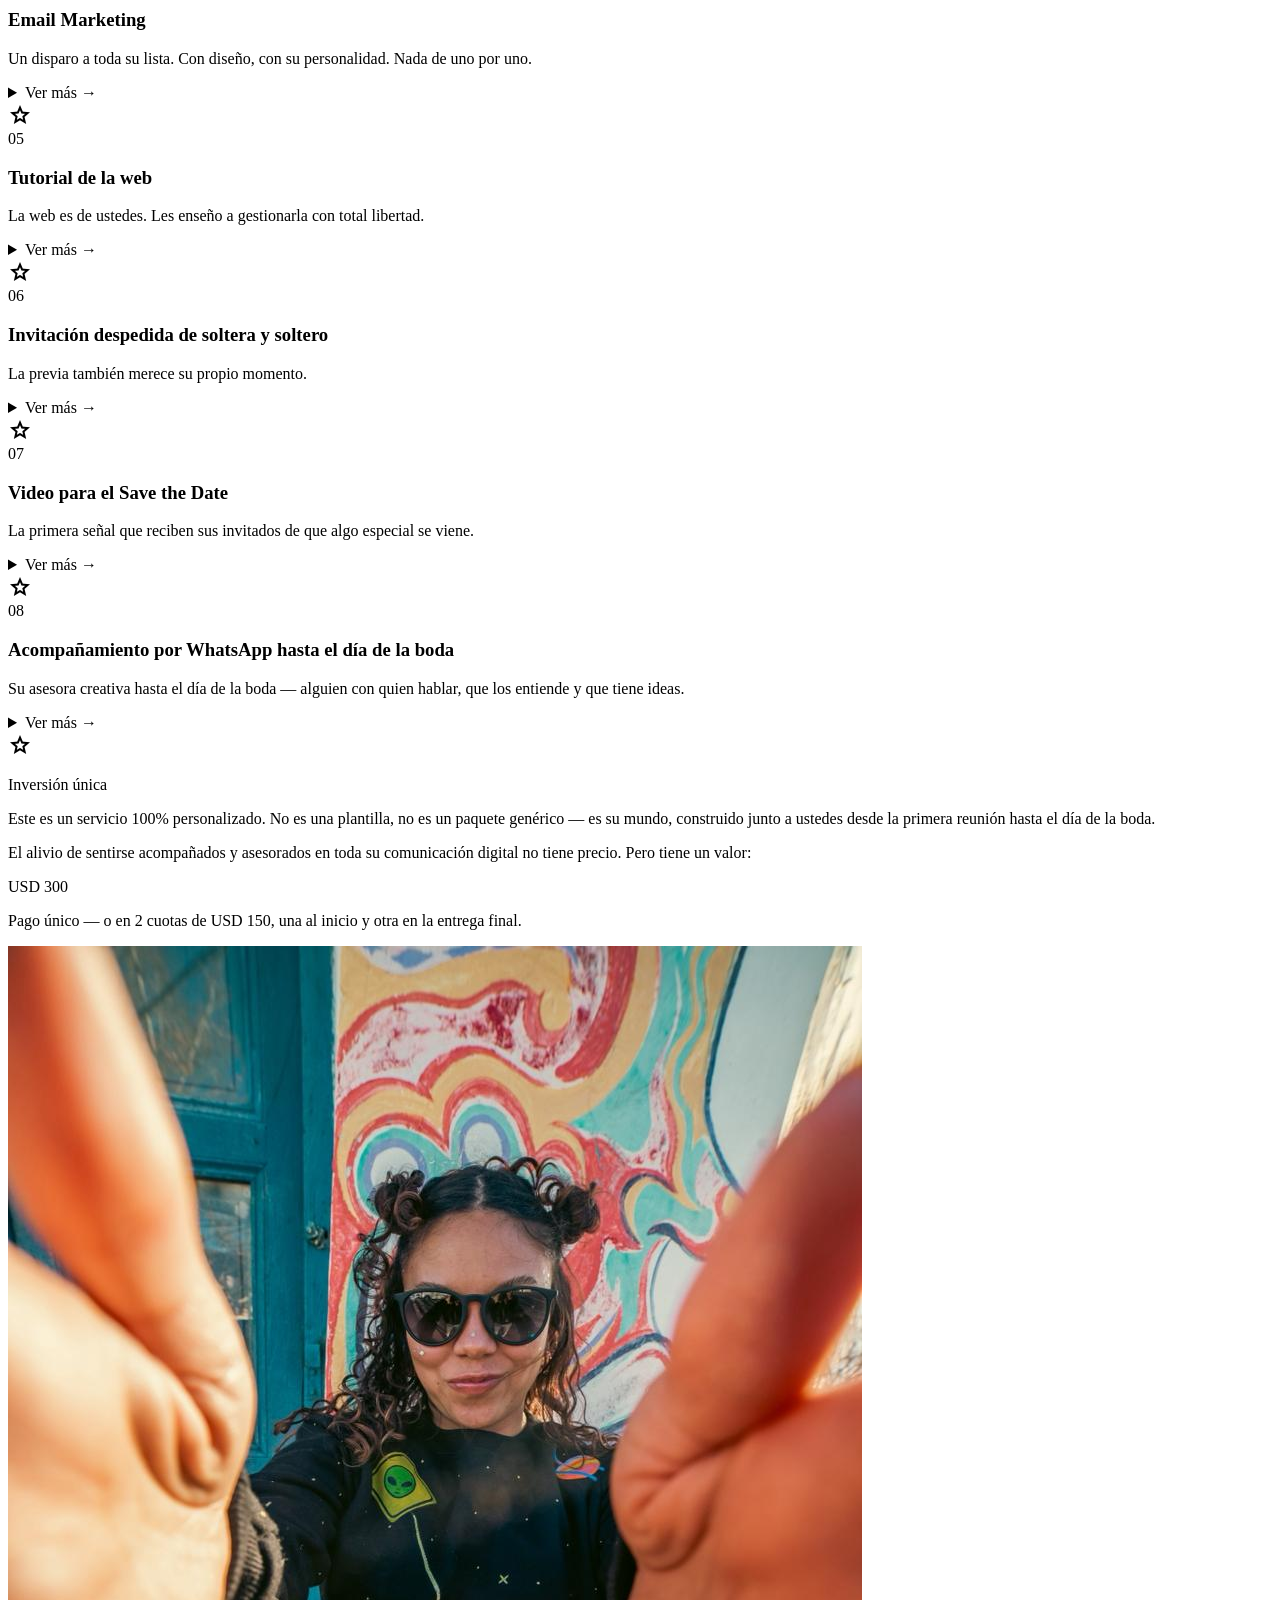
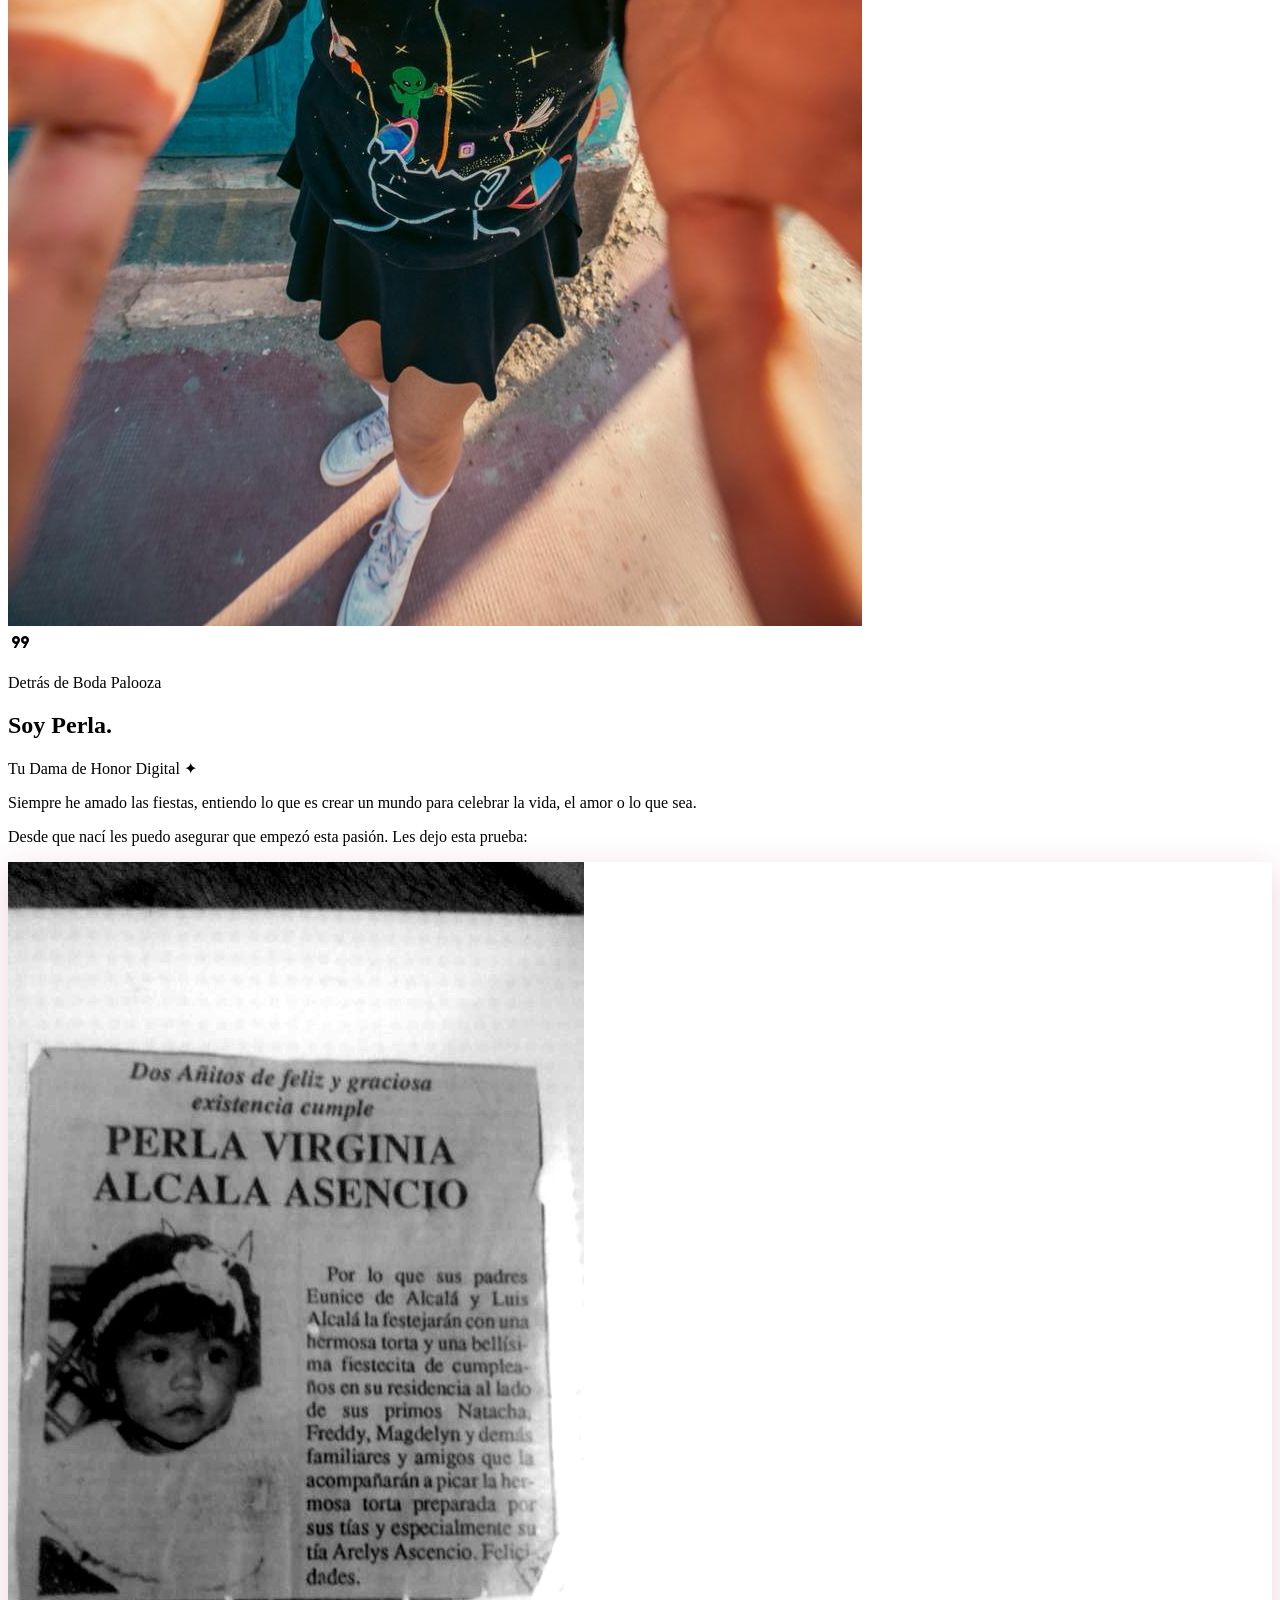
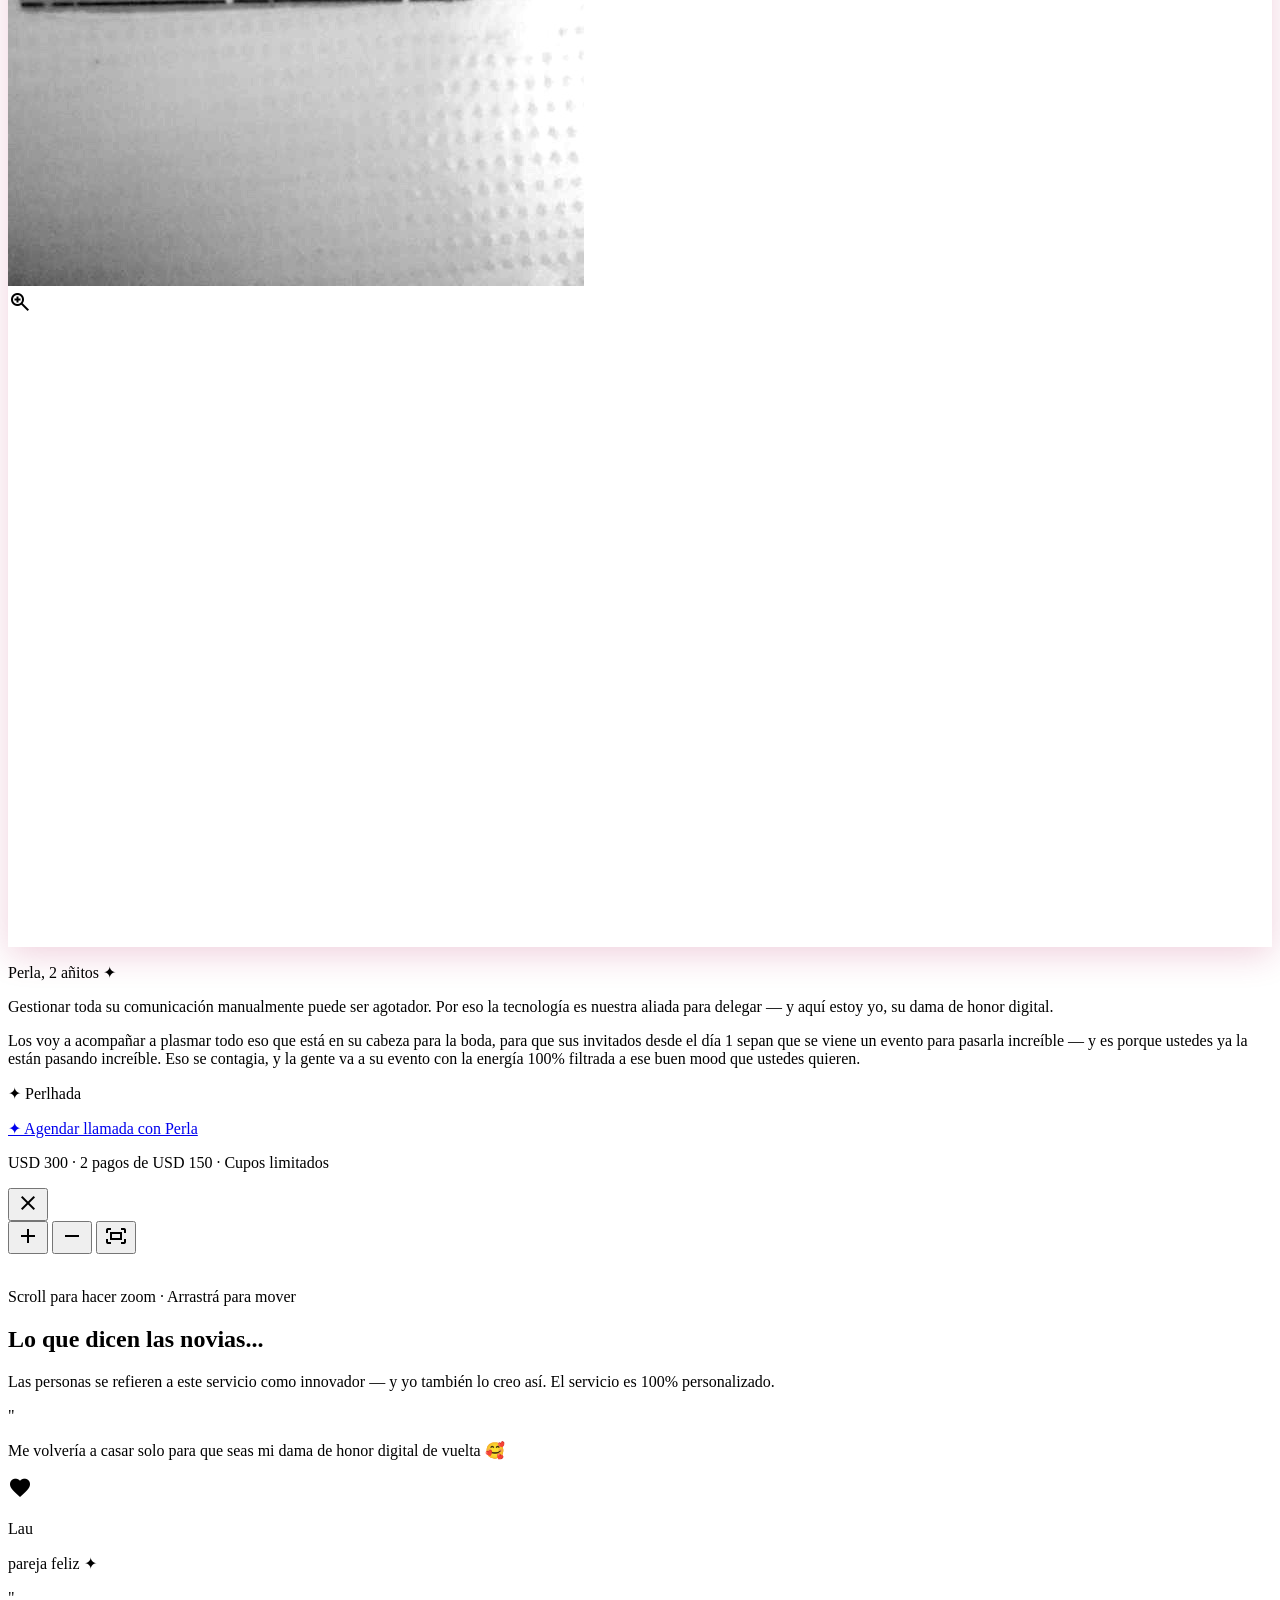
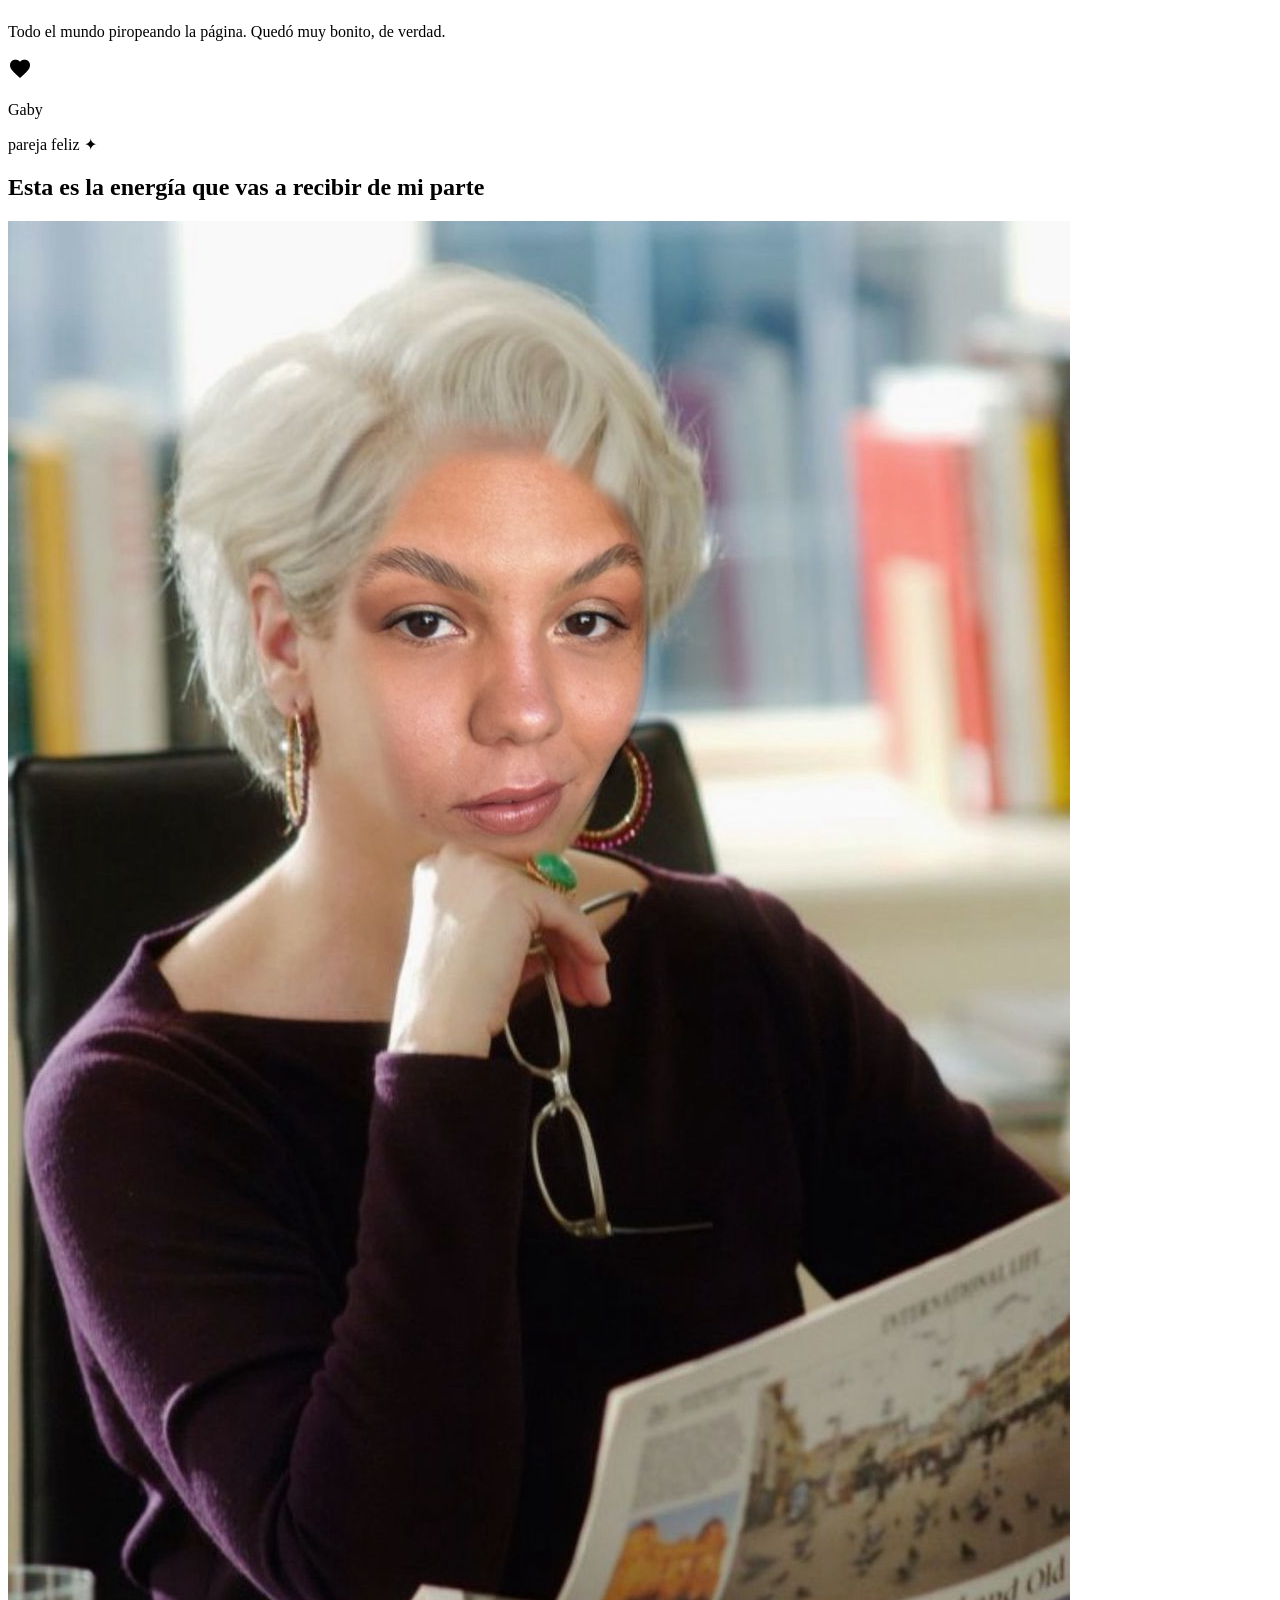
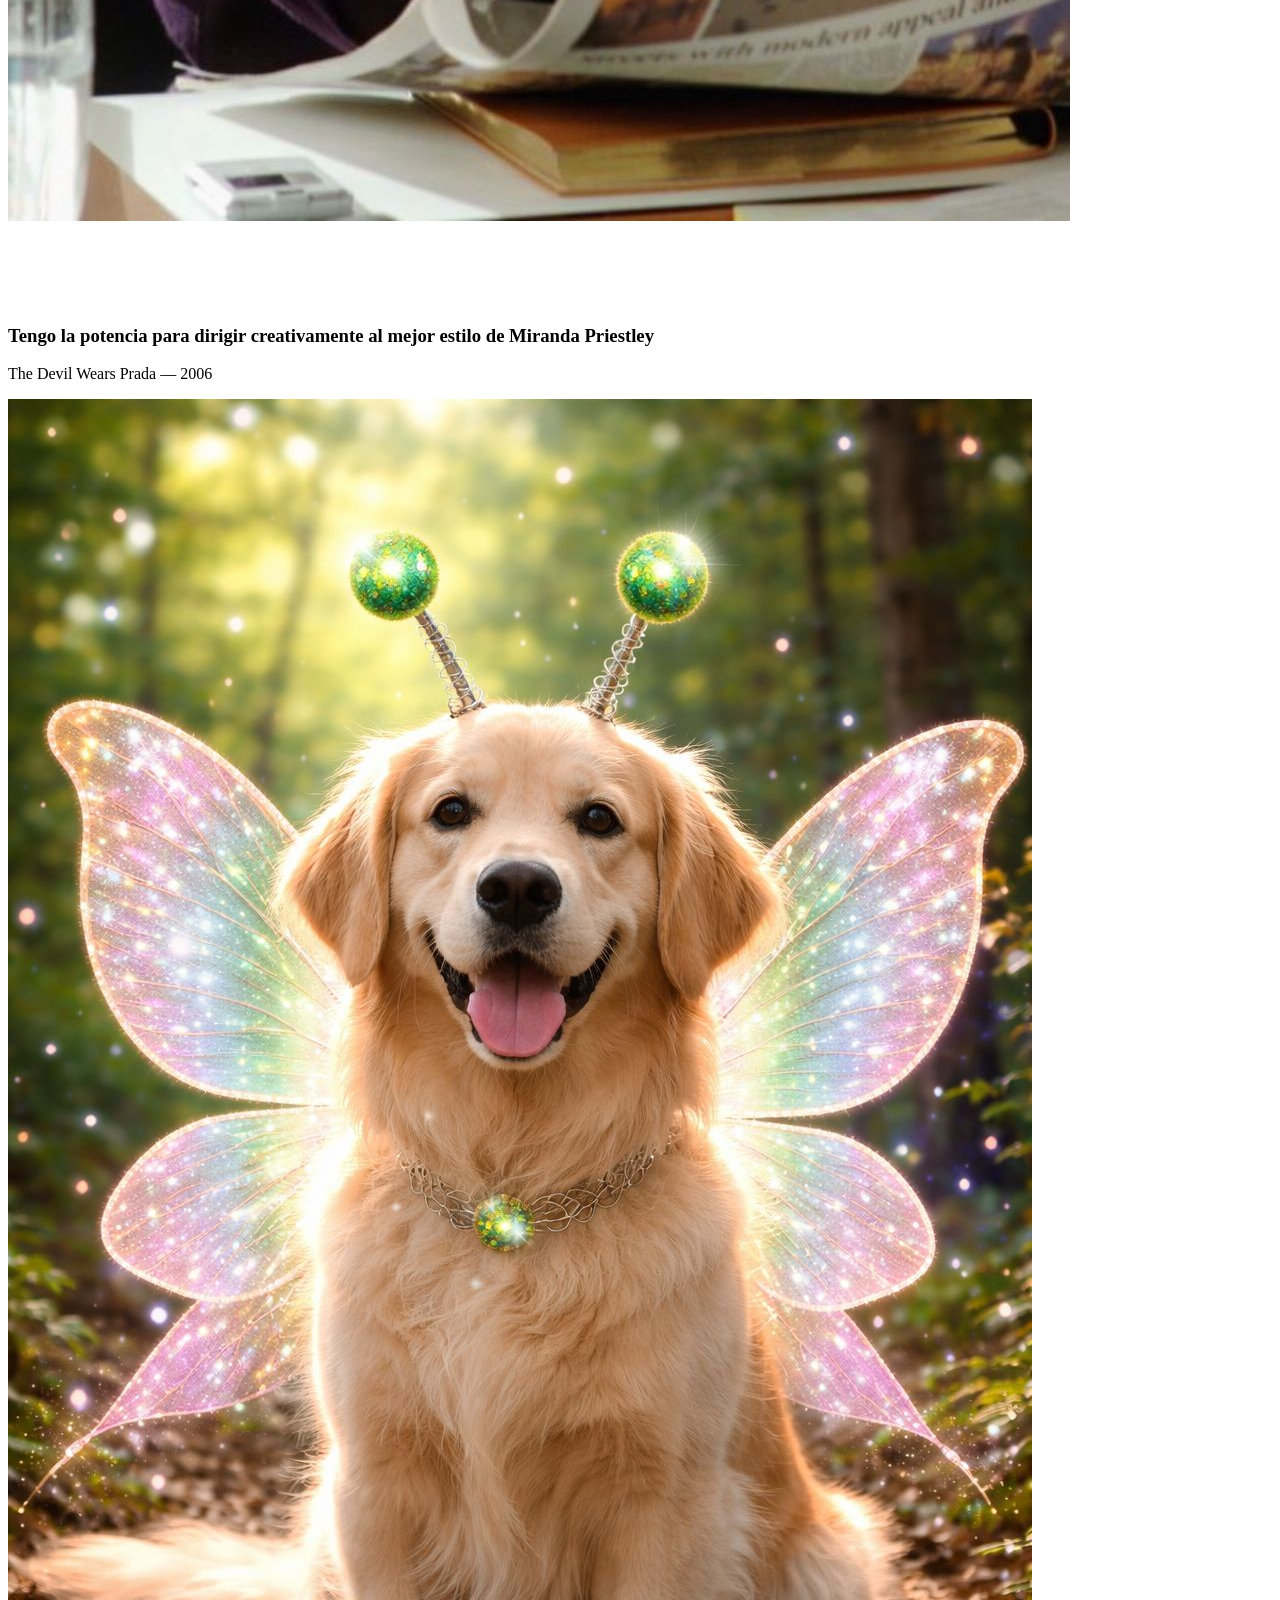
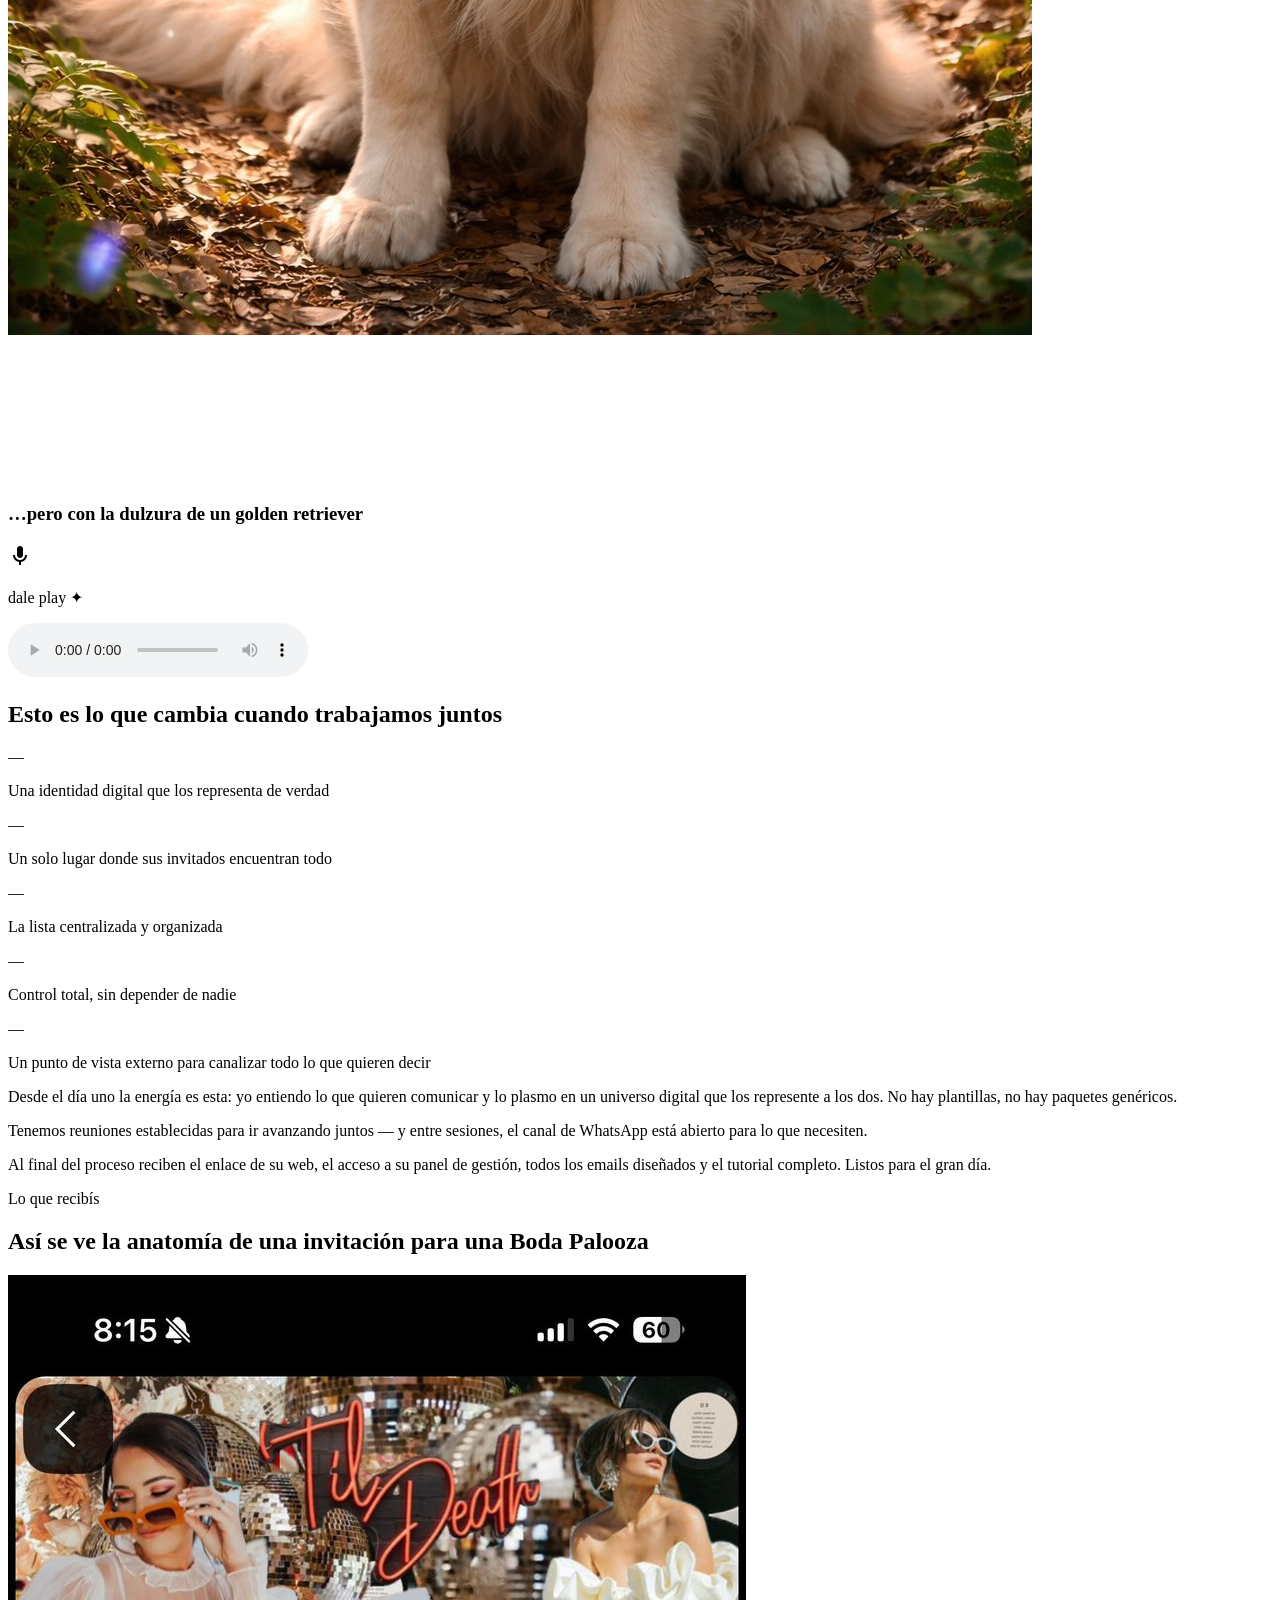
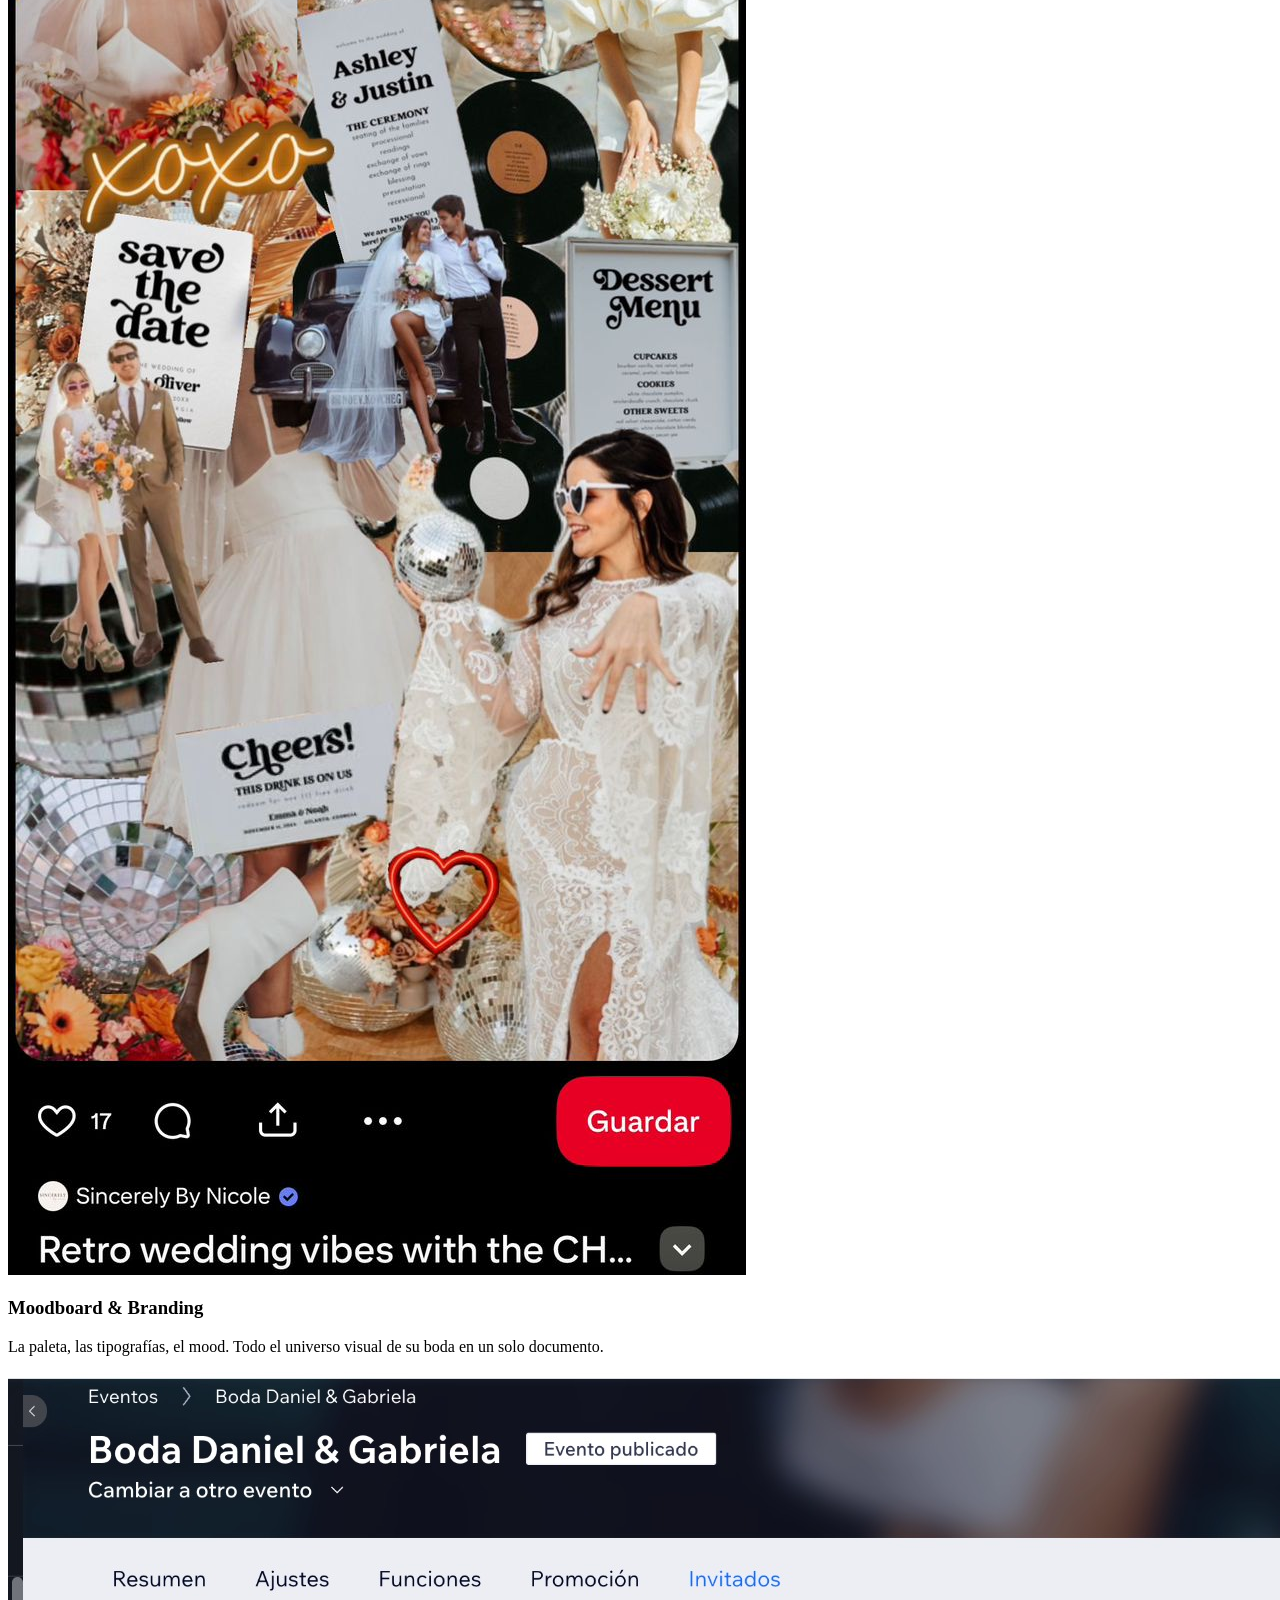
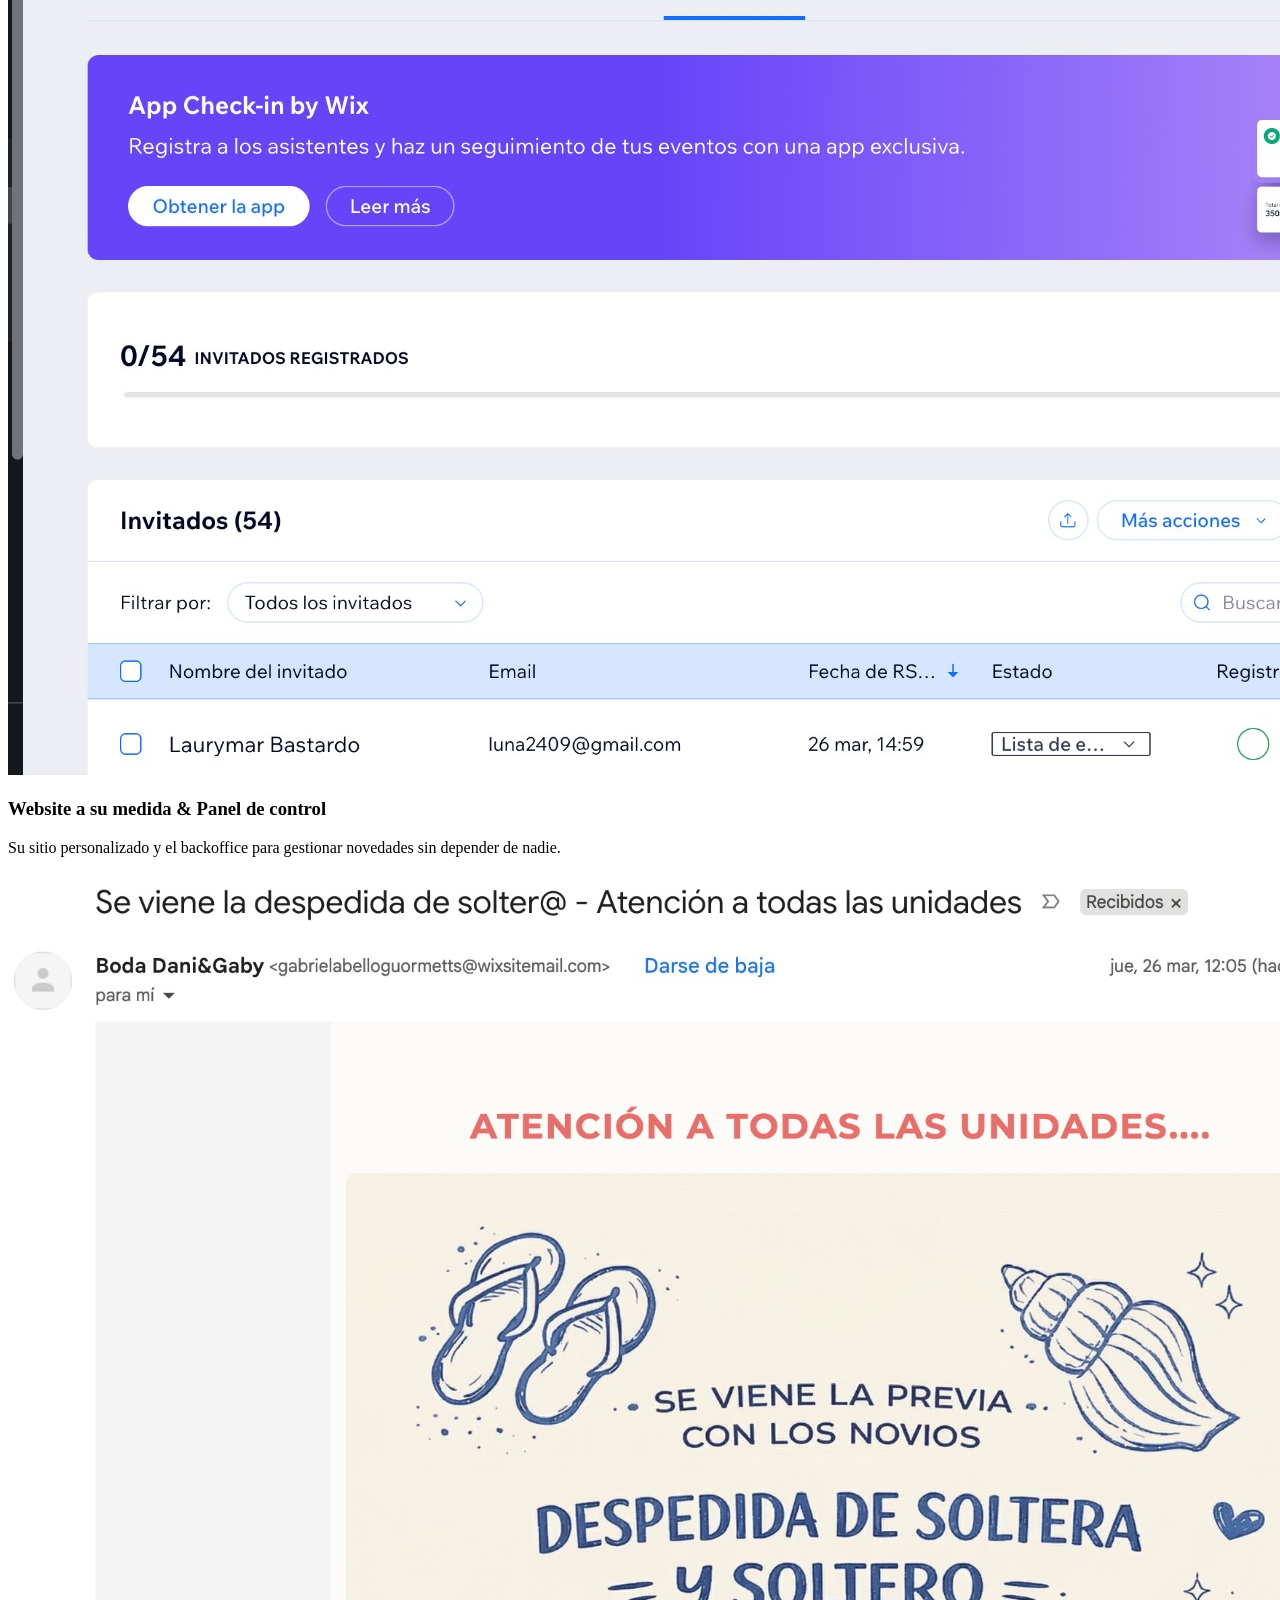
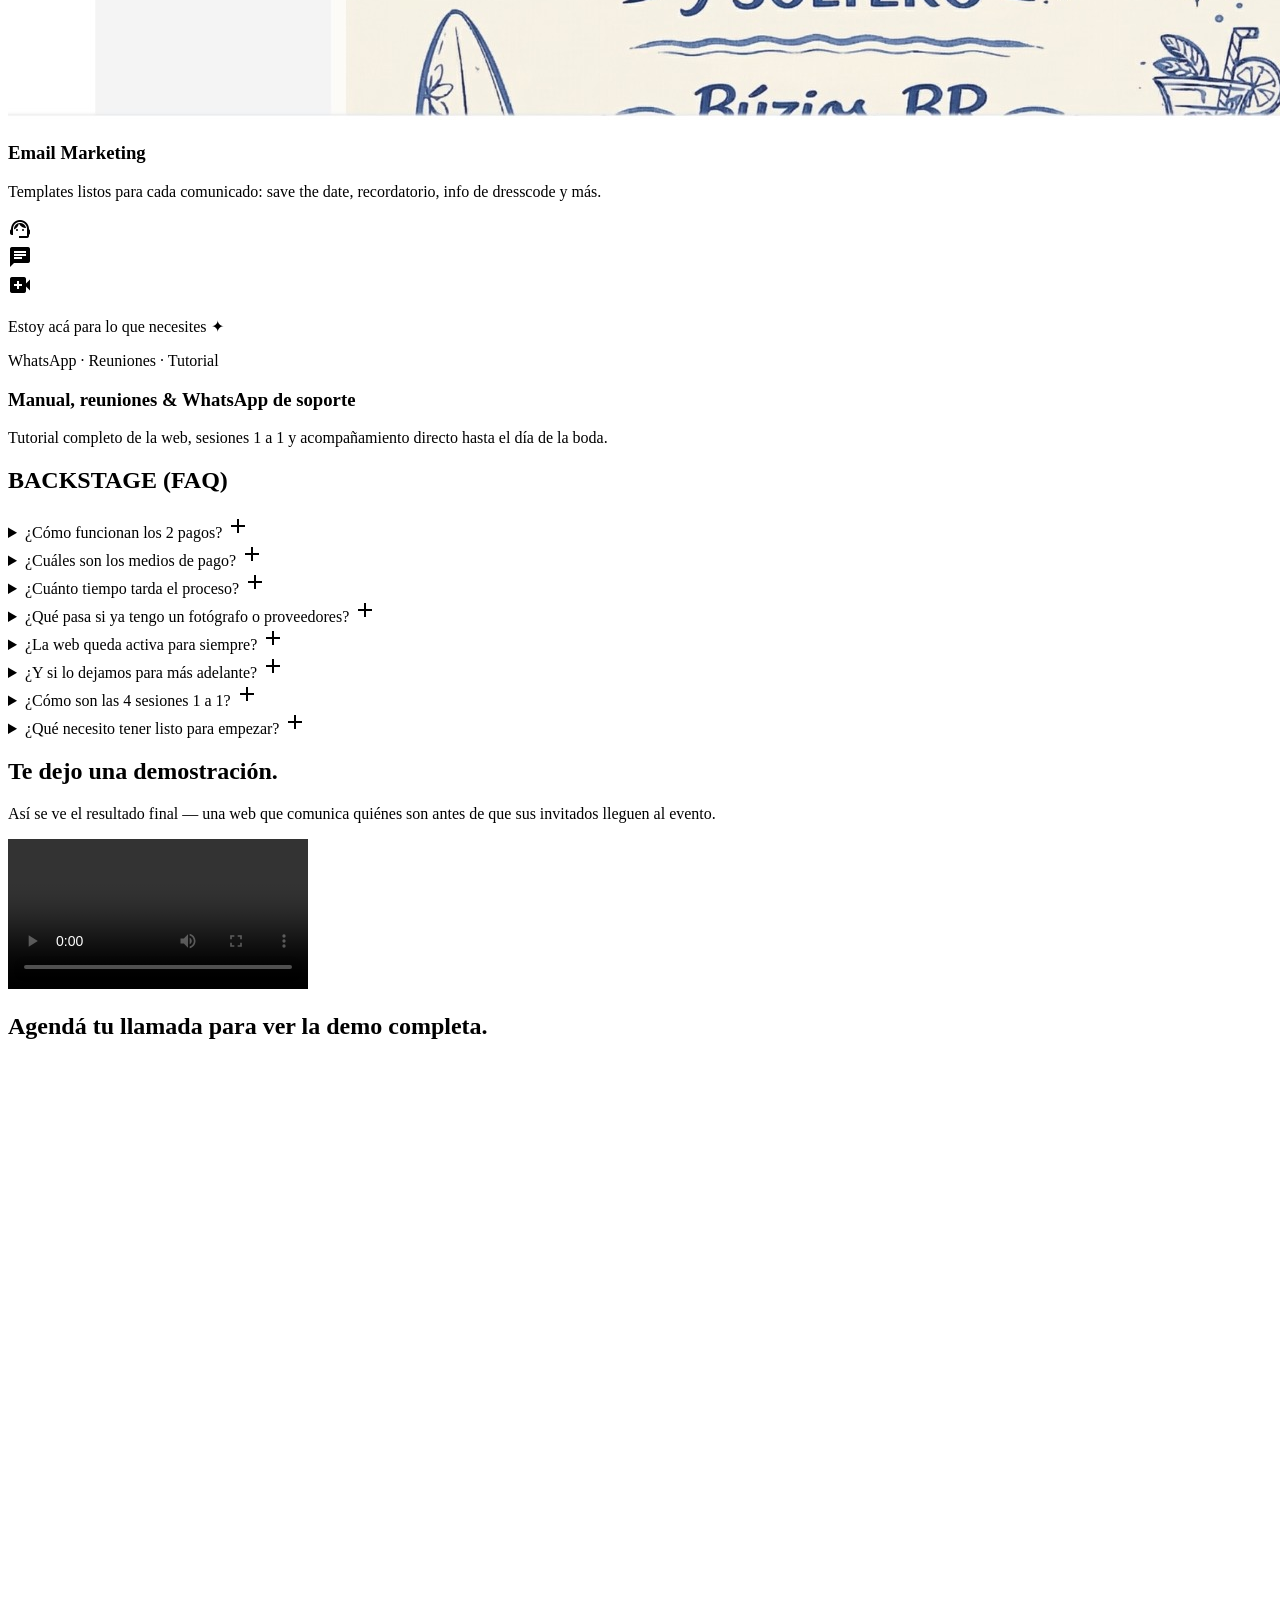
==== commit e01868e4: "Upload latest updates to improved propuesta" ====
--- a/index.html
+++ b/index.html
@@ -180,7 +180,7 @@
 
     <div class="relative z-10 max-w-5xl mx-auto space-y-6 px-4">
         <p class="font-body text-xl md:text-2xl text-on-background/80 max-w-2xl mx-auto mb-4 leading-relaxed">Su boda es uno de los días más importantes de su vida. Me encargo de que sus invitados lleguen guiados, informados y emocionados — sin que gestionen cada detalle de la comunicación solos.</p>
-        <h1 class="font-headline text-6xl md:text-[11rem] leading-[0.85] uppercase tracking-tighter text-on-background">
+        <h1 class="font-headline text-6xl md:text-[11rem] leading-tight md:leading-[0.85] uppercase tracking-tighter text-on-background">
             ESTO NO ES <br/>
             <span class="text-primary italic font-editorial lowercase tracking-normal md:text-[9.5rem] block my-4">una boda</span>
             ES TU FESTIVAL DE AMOR
@@ -409,7 +409,7 @@
 </div>
                 </div>
 <!-- Price Banner -->
-<div class="bg-on-background p-12 rounded-3xl text-center space-y-6 relative overflow-hidden">
+<div class="bg-on-background p-6 md:p-12 rounded-3xl text-center space-y-6 relative overflow-hidden">
 <div class="absolute inset-0 opacity-10 bg-[radial-gradient(circle_at_center,_var(--tw-gradient-stops))] from-primary via-transparent to-transparent"></div>
 <p class="text-primary-container font-headline text-xl tracking-widest uppercase">Inversión única</p>
 <p class="text-white/70 font-body text-xl max-w-2xl mx-auto leading-relaxed">Este es un servicio 100% personalizado. No es una plantilla, no es un paquete genérico — es su mundo, construido junto a ustedes desde la primera reunión hasta el día de la boda.</p>
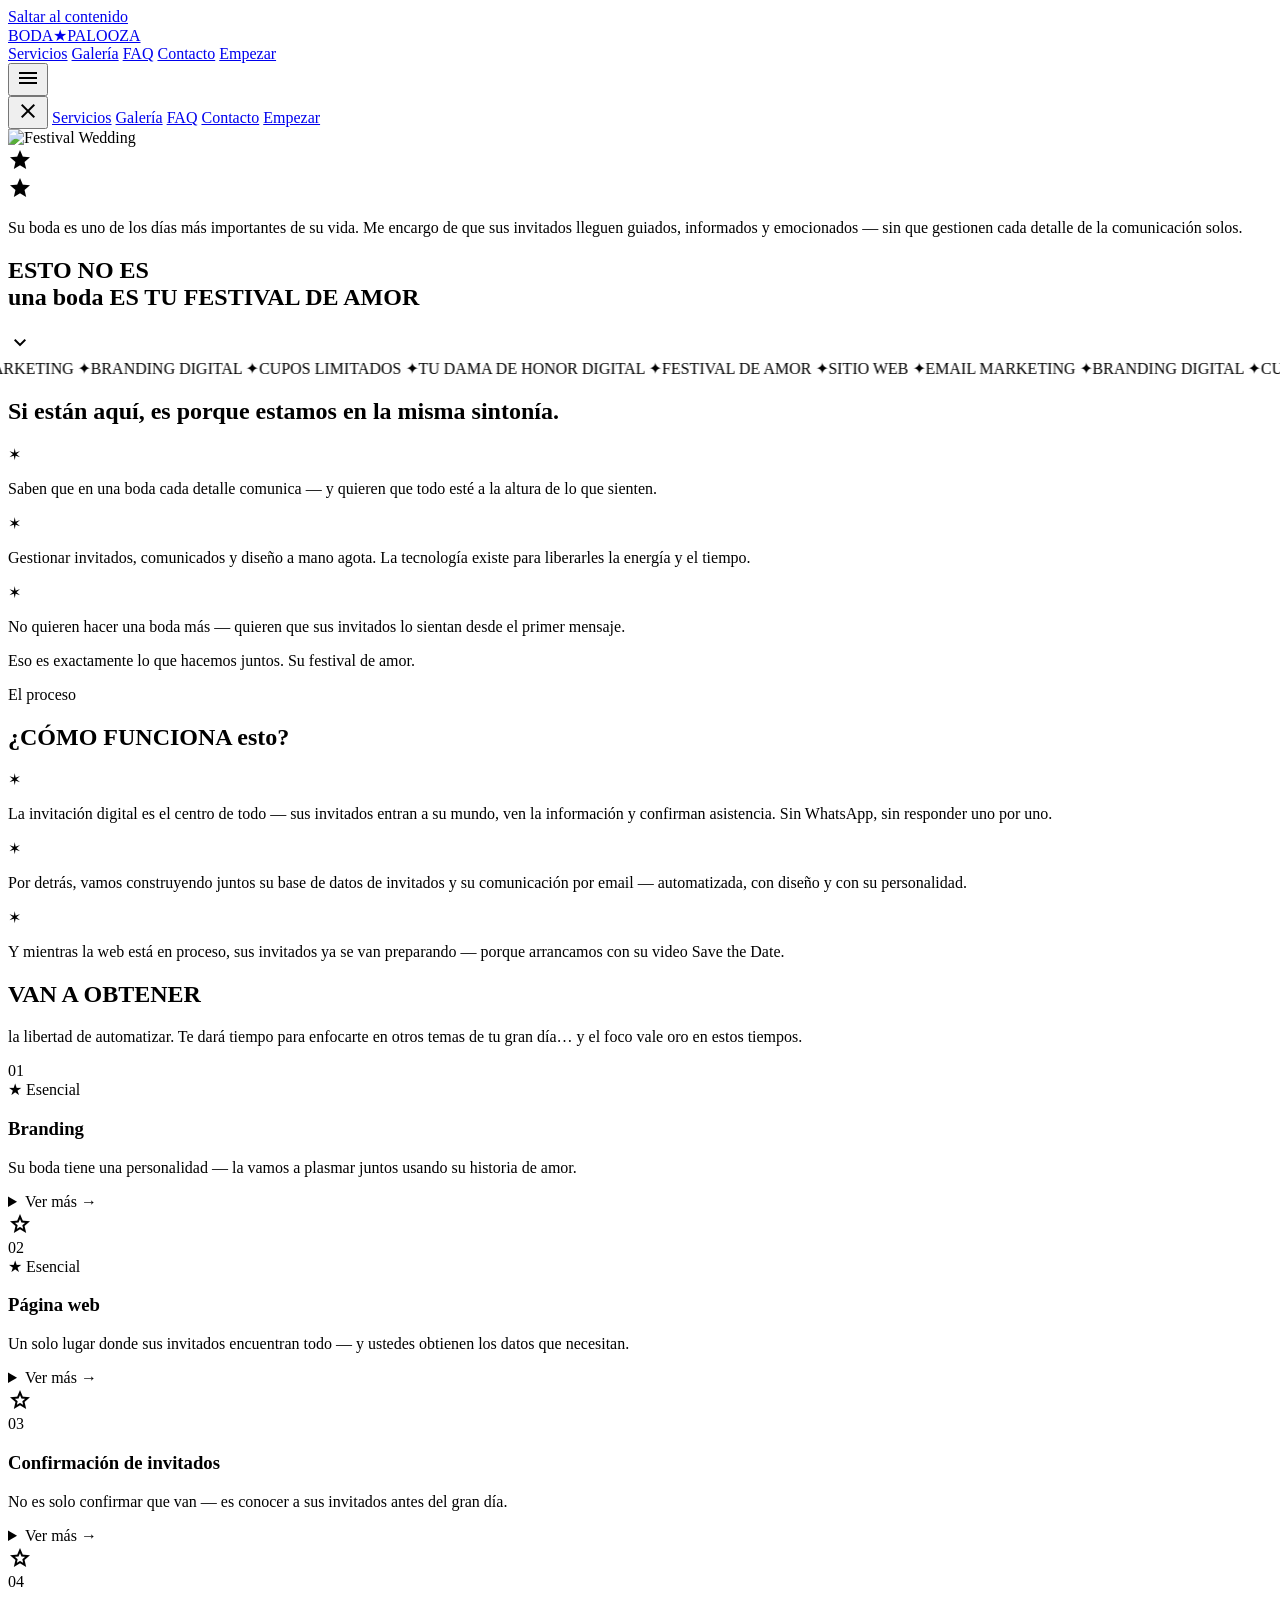
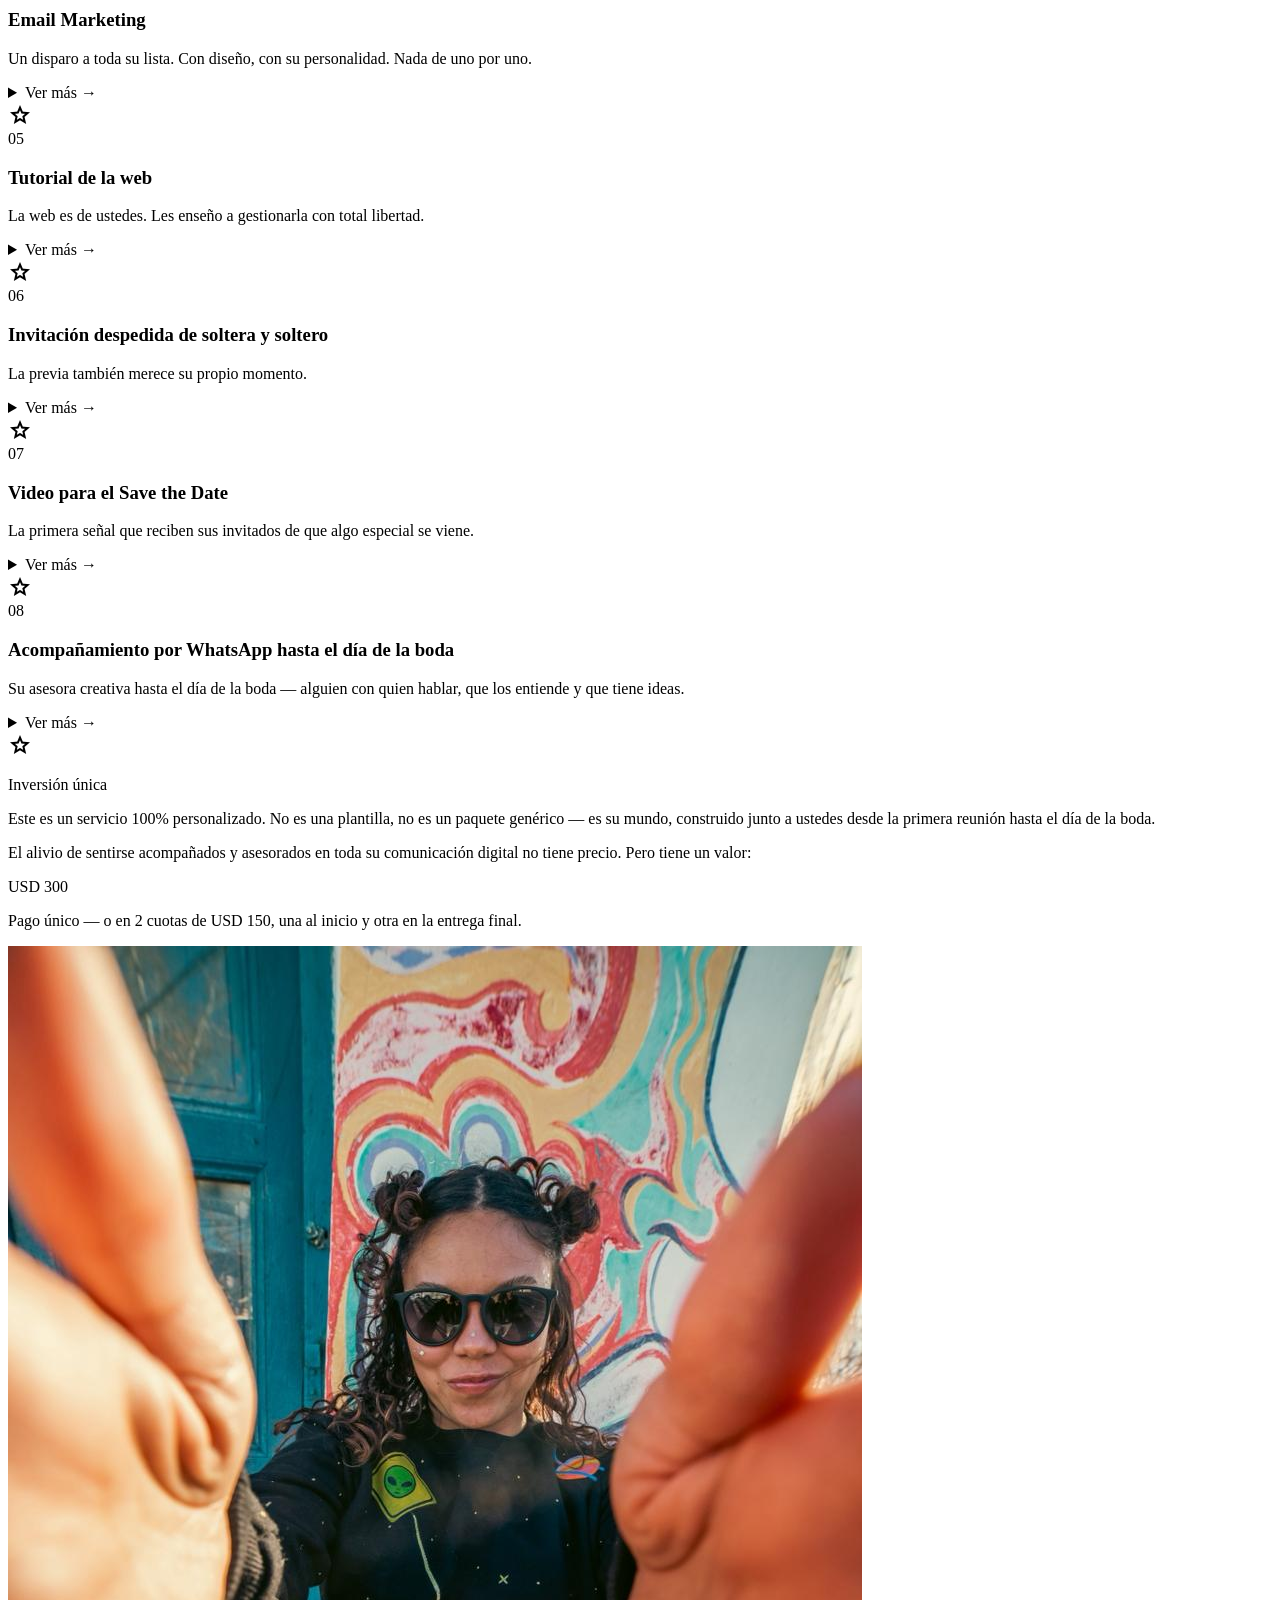
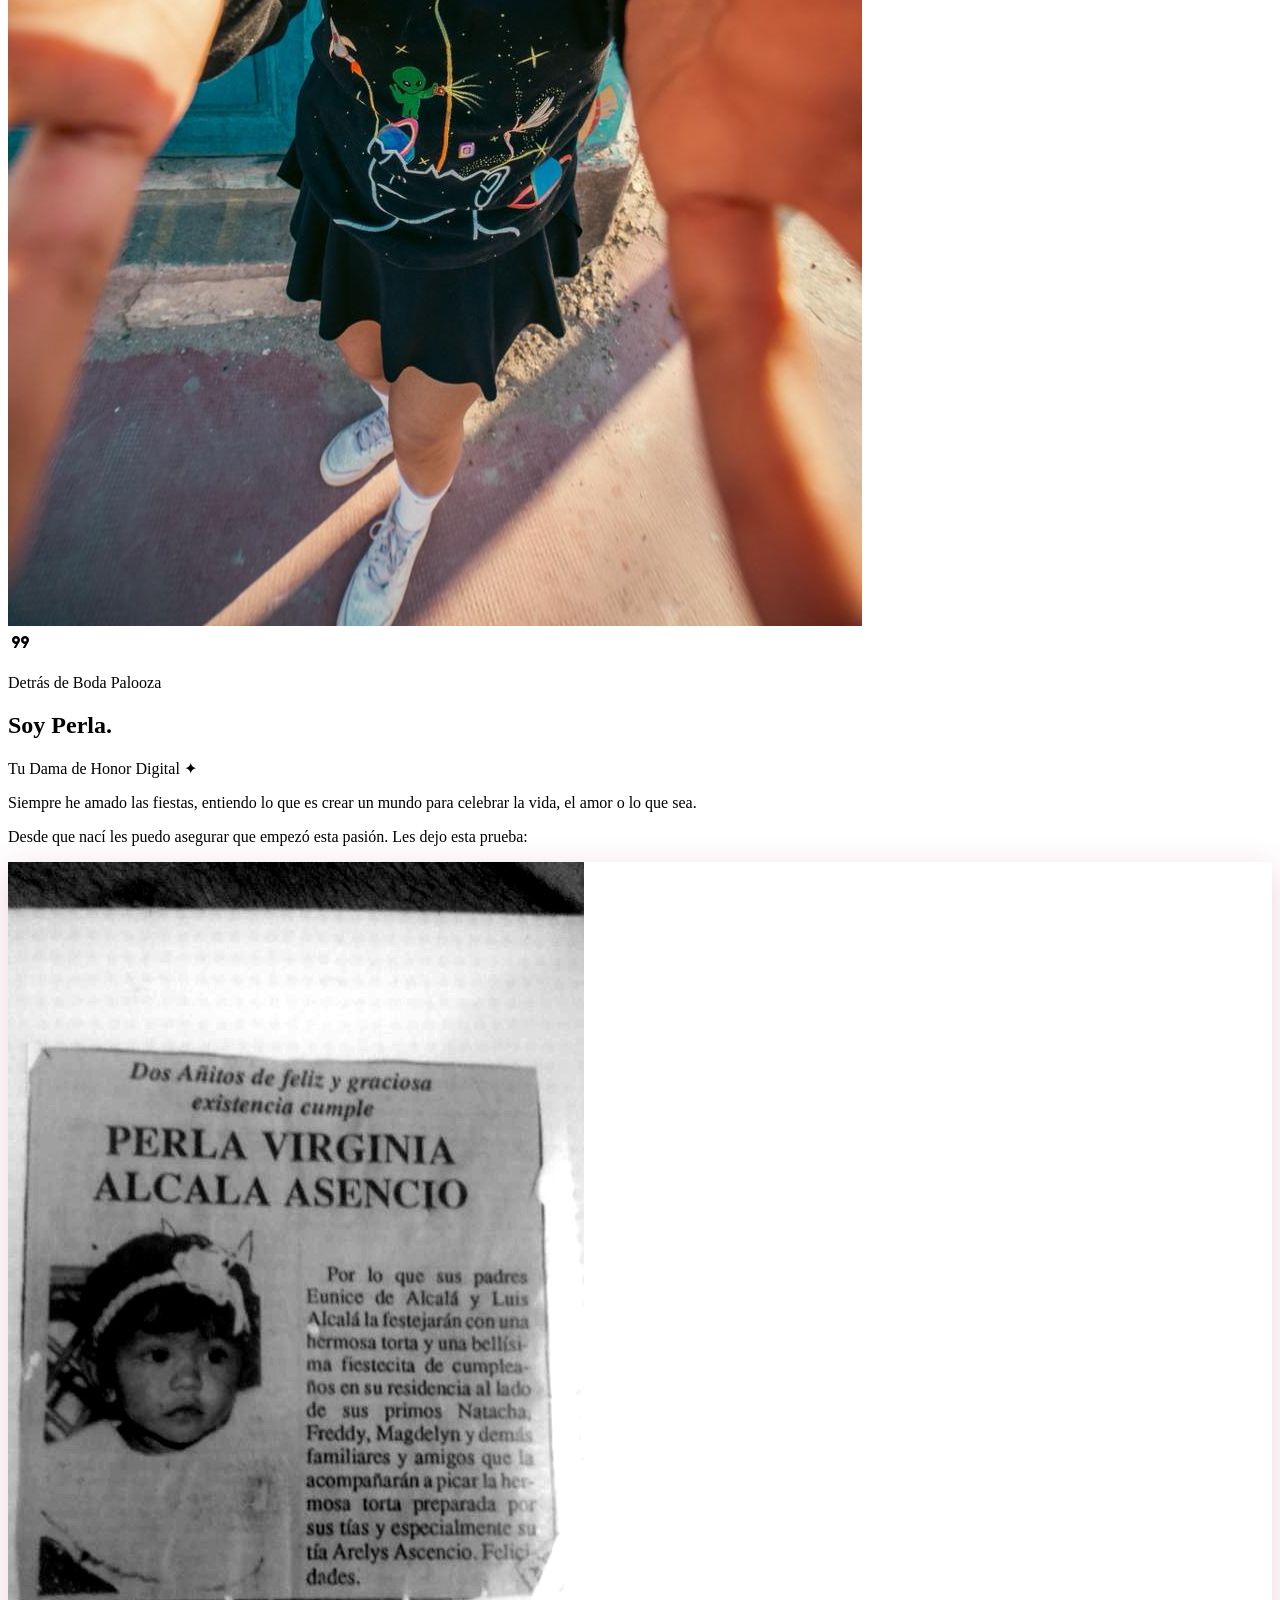
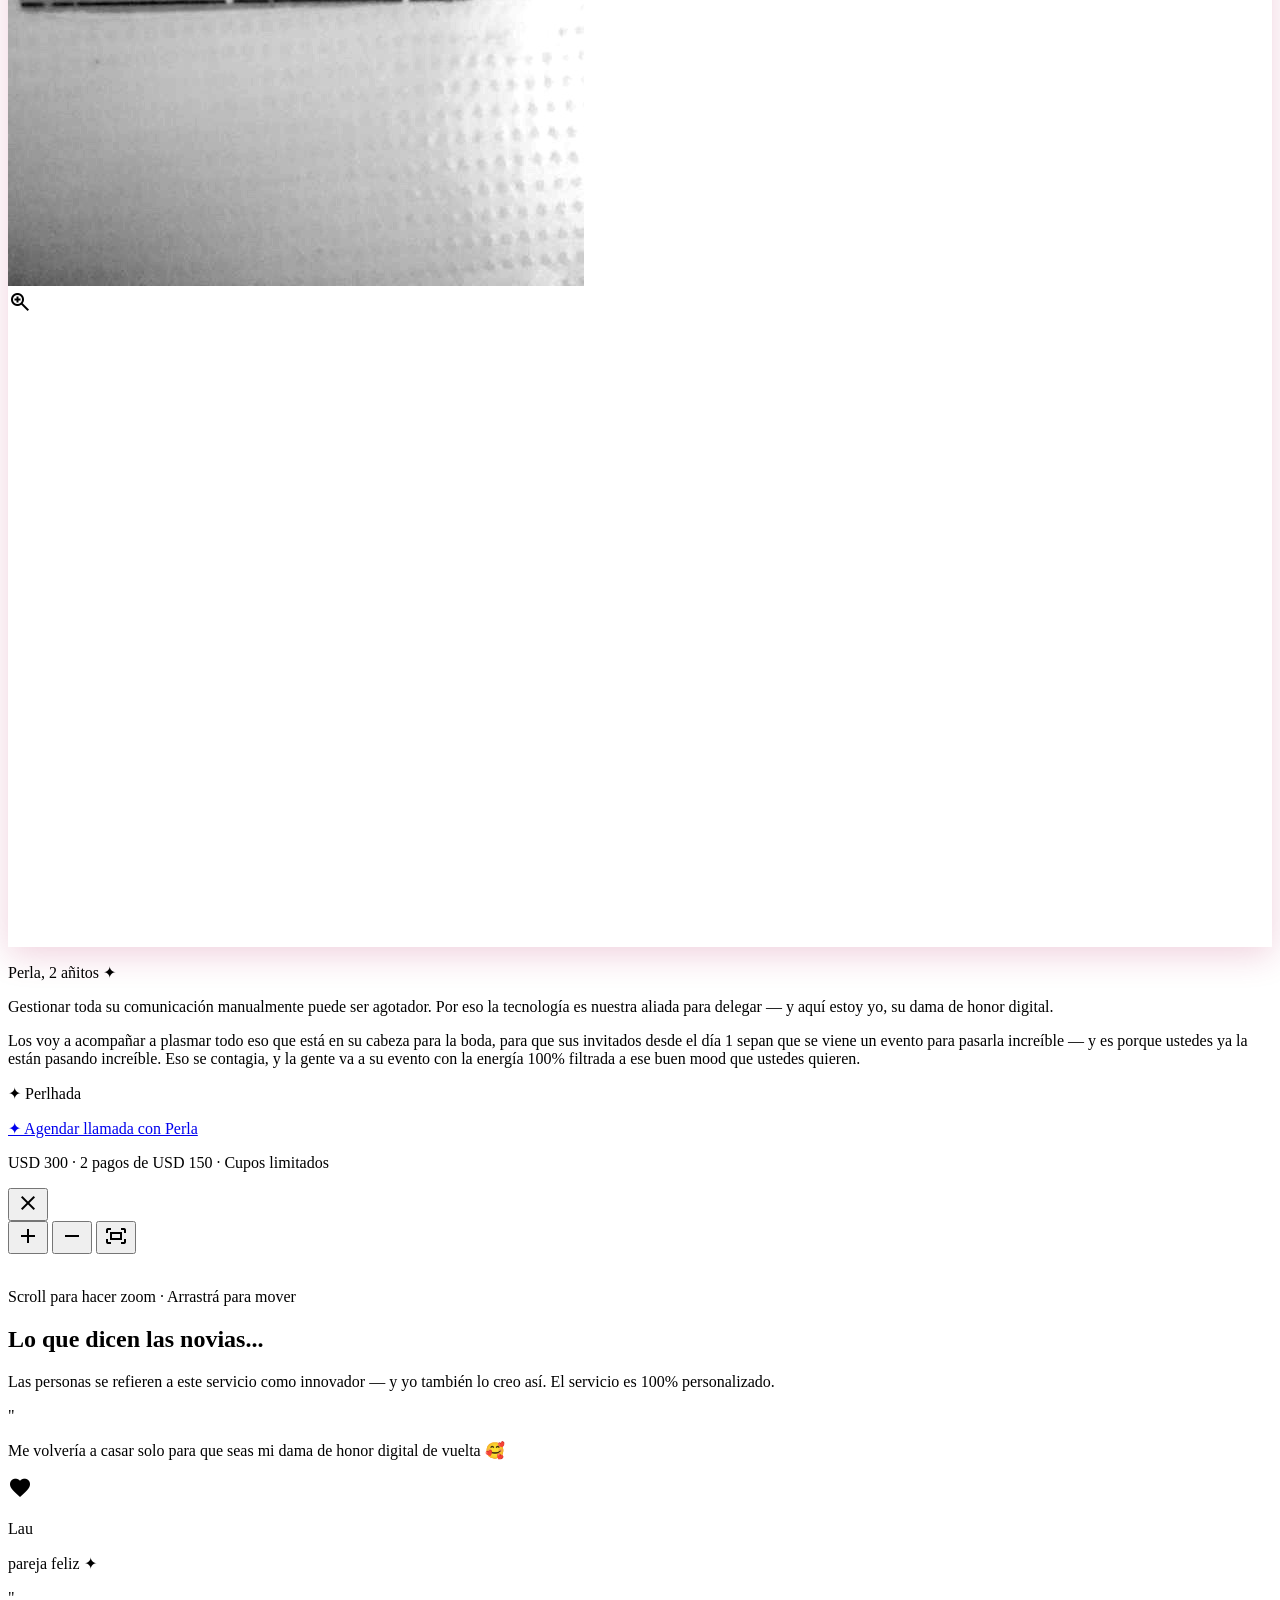
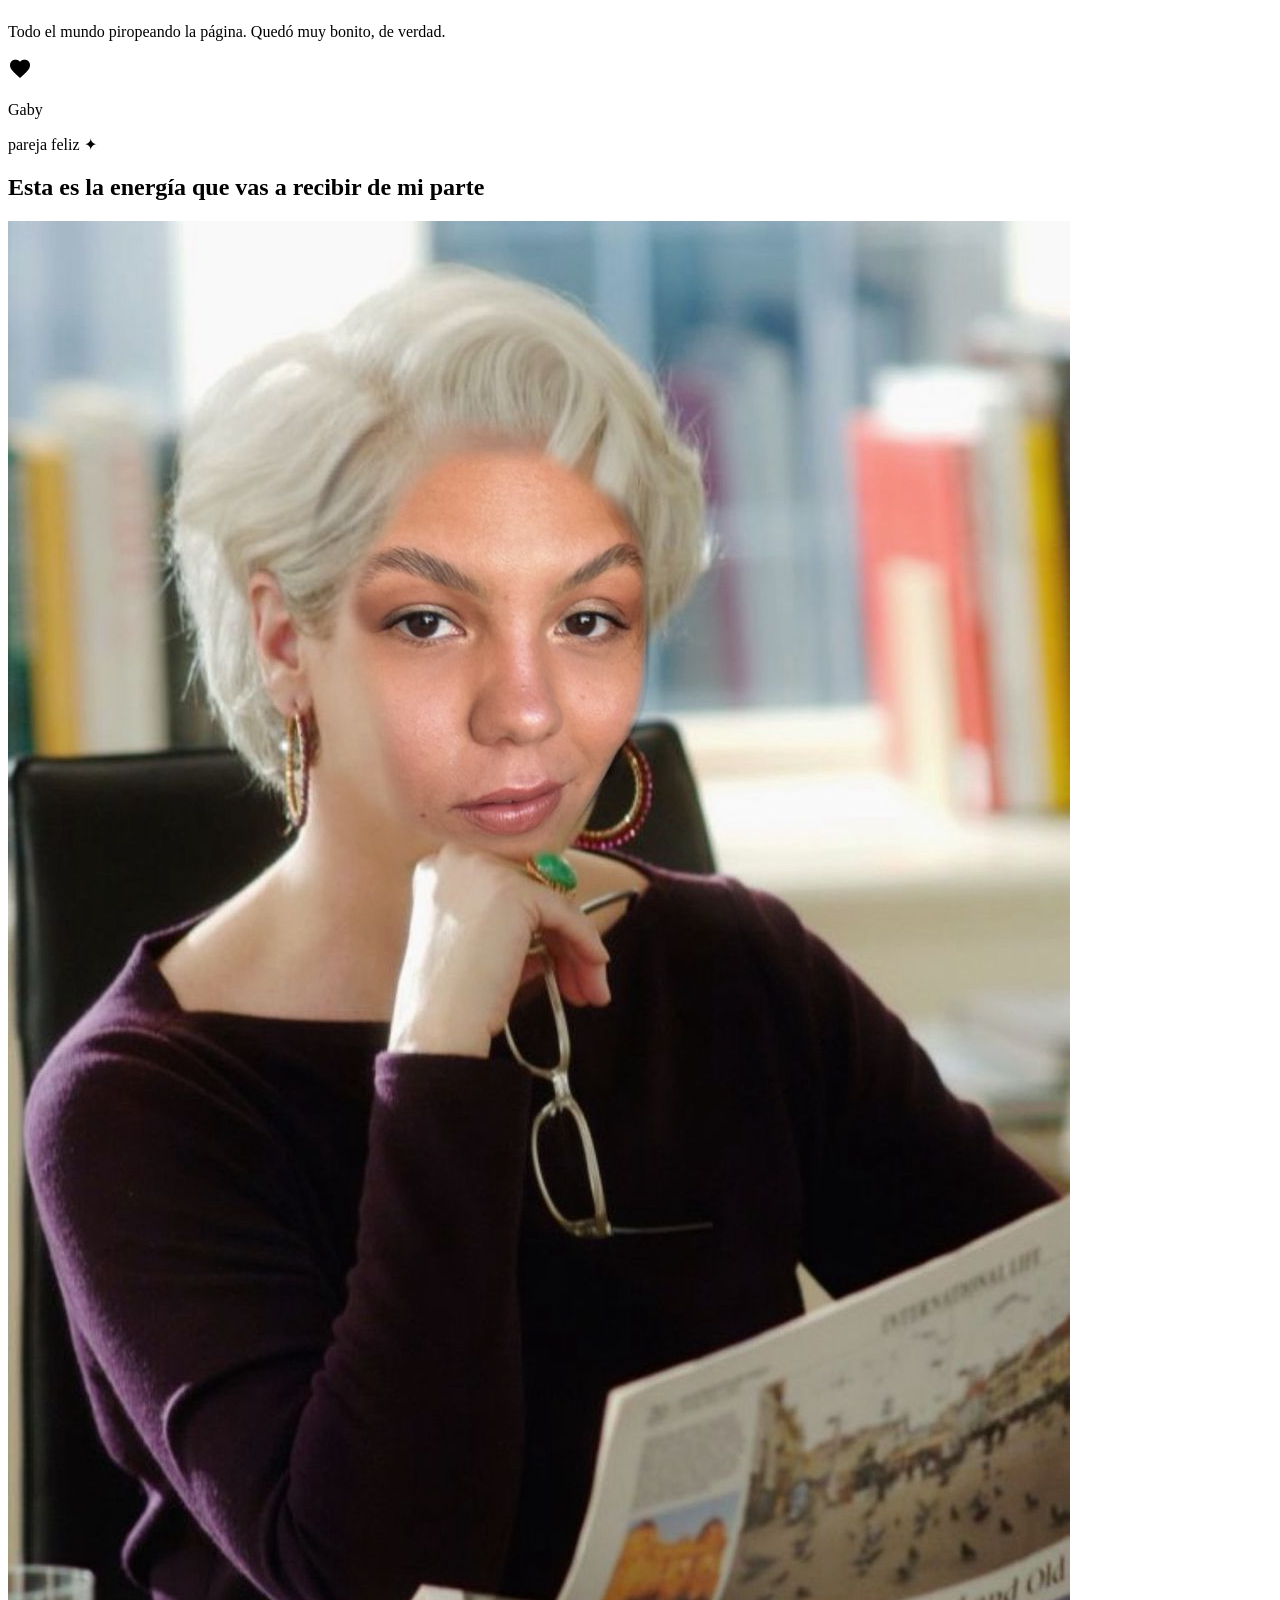
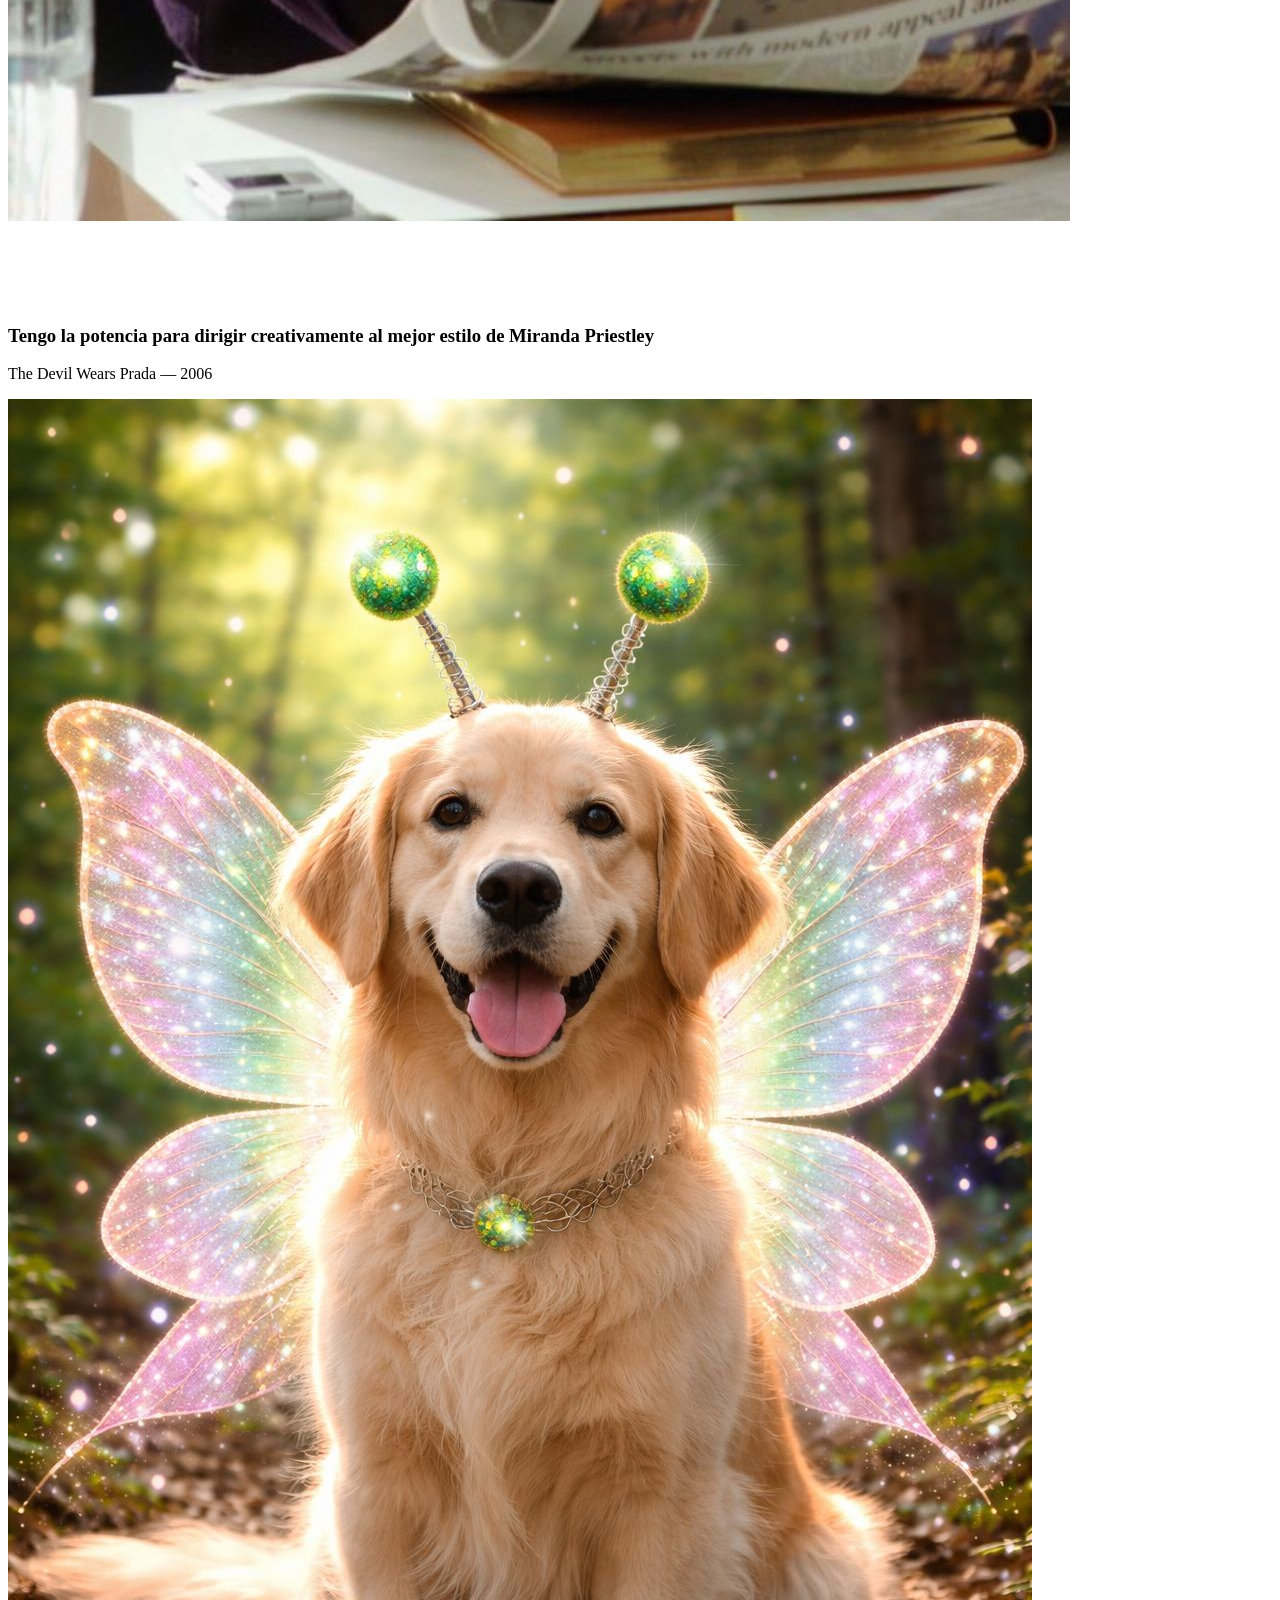
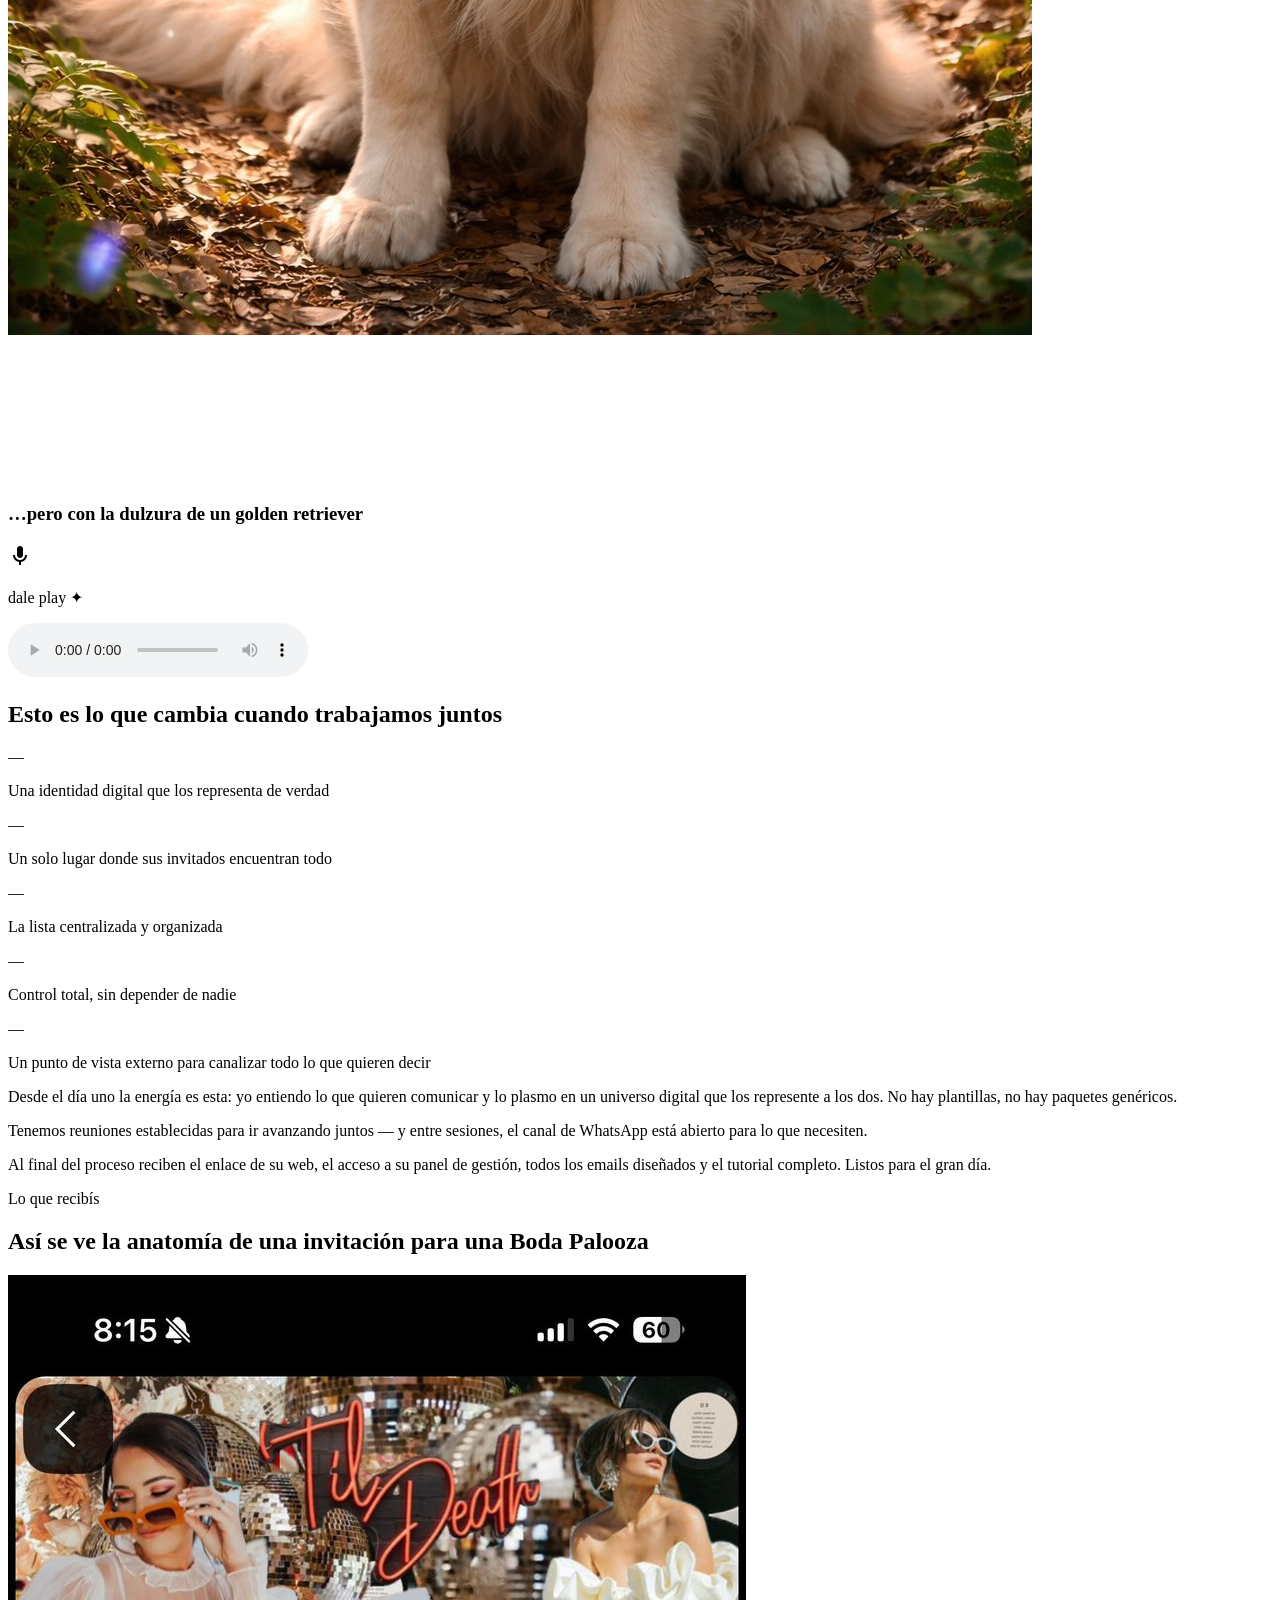
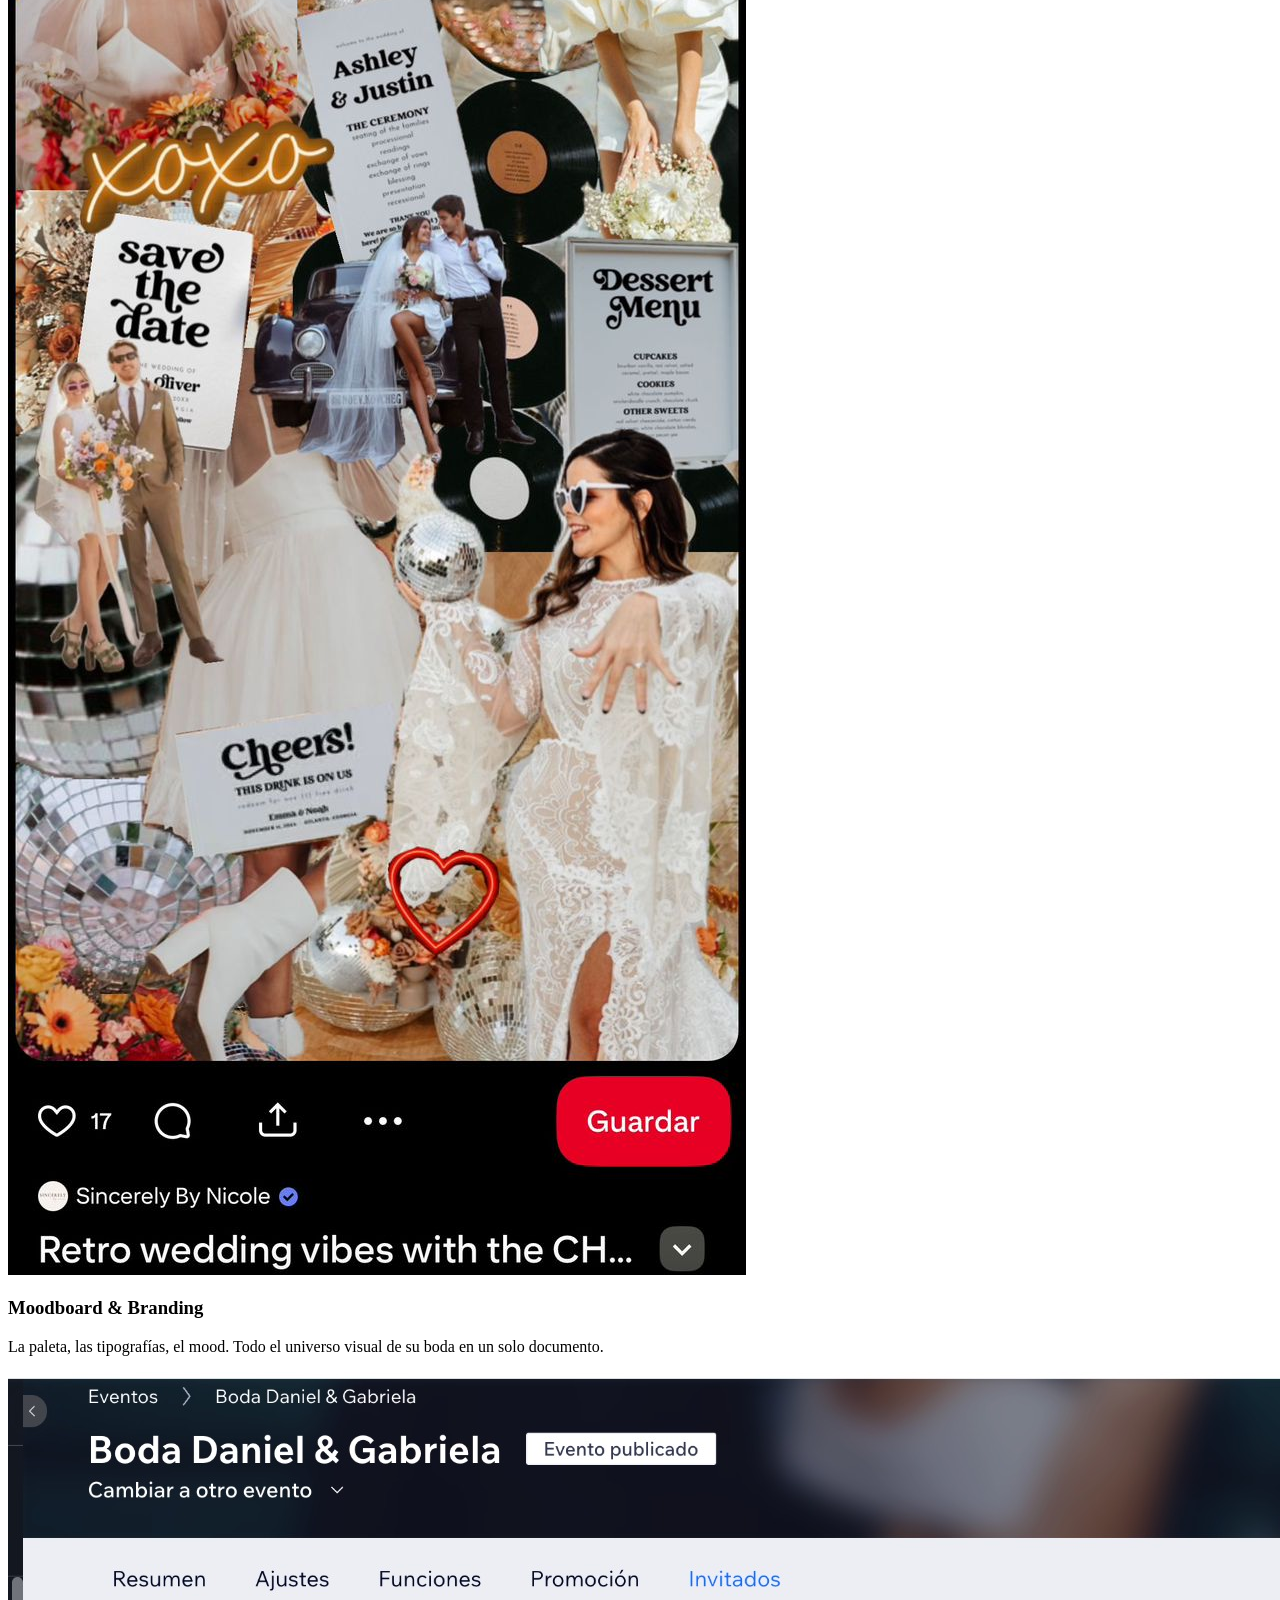
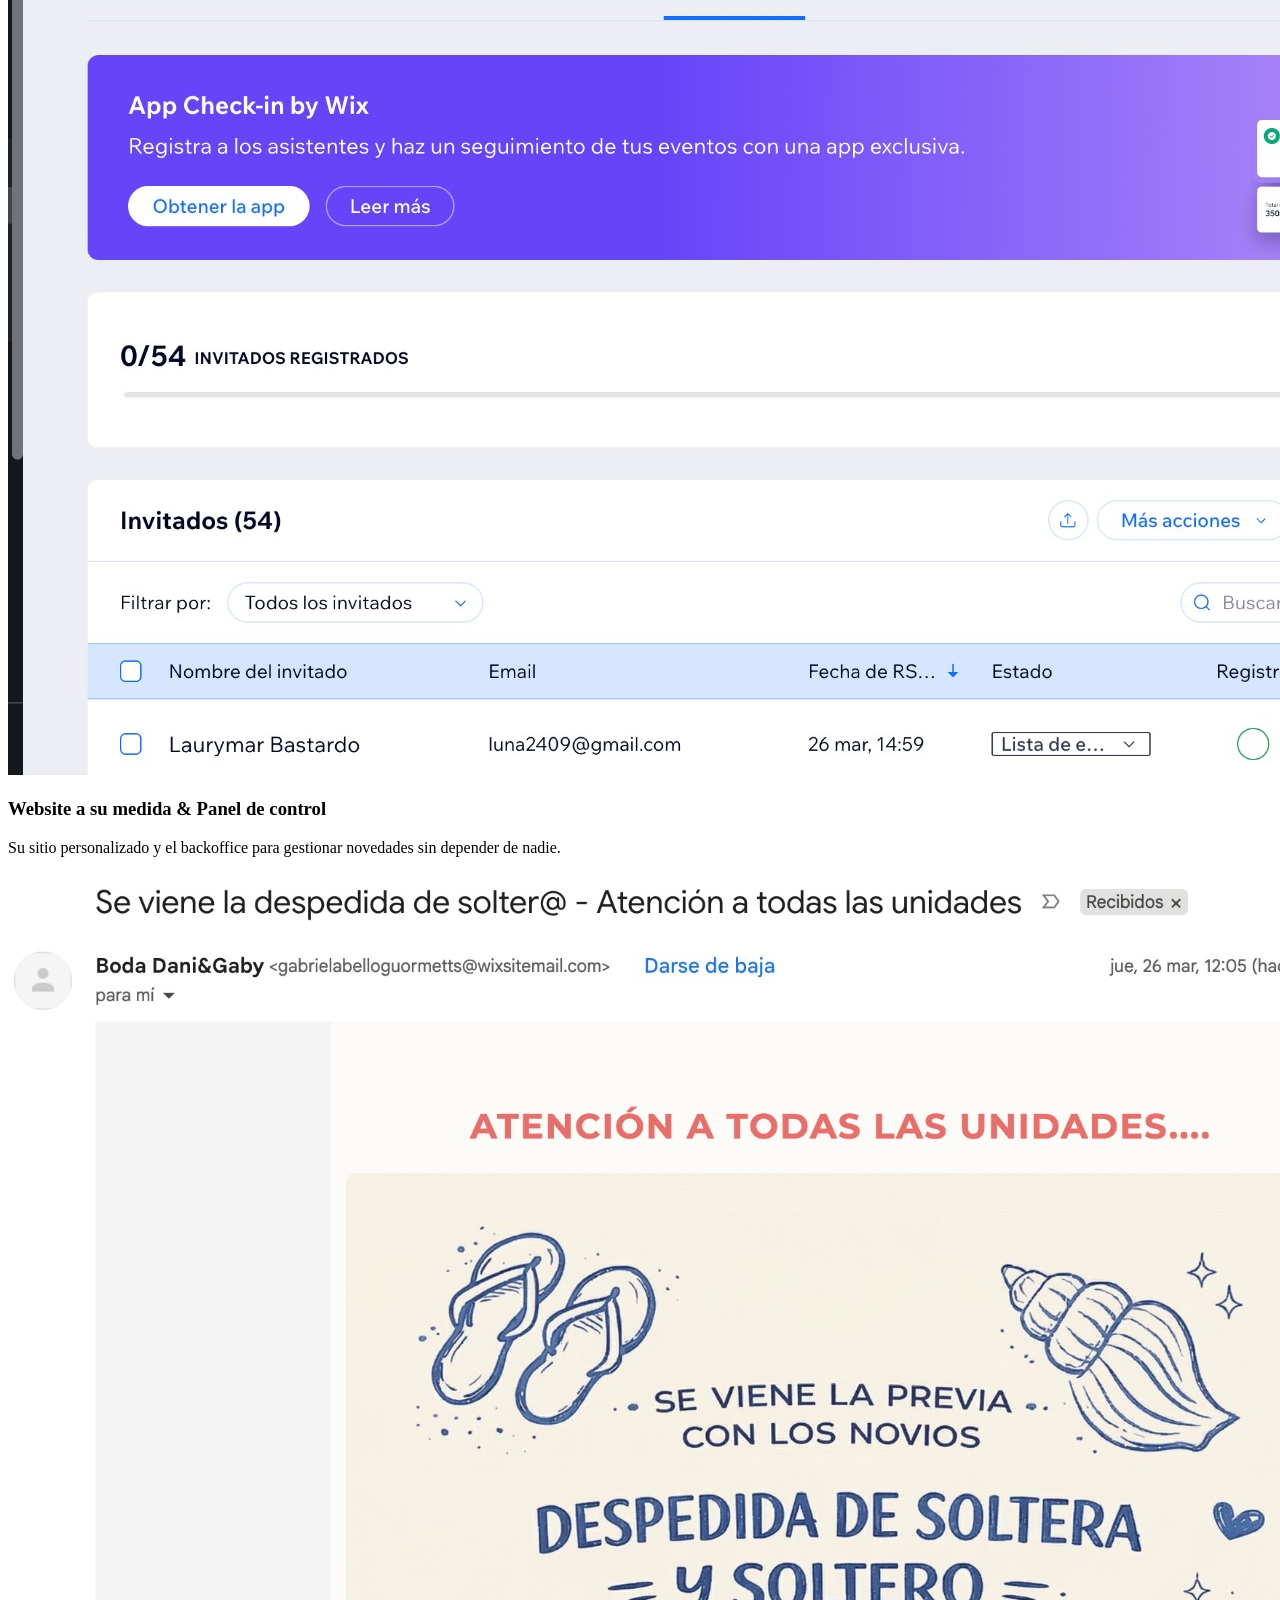
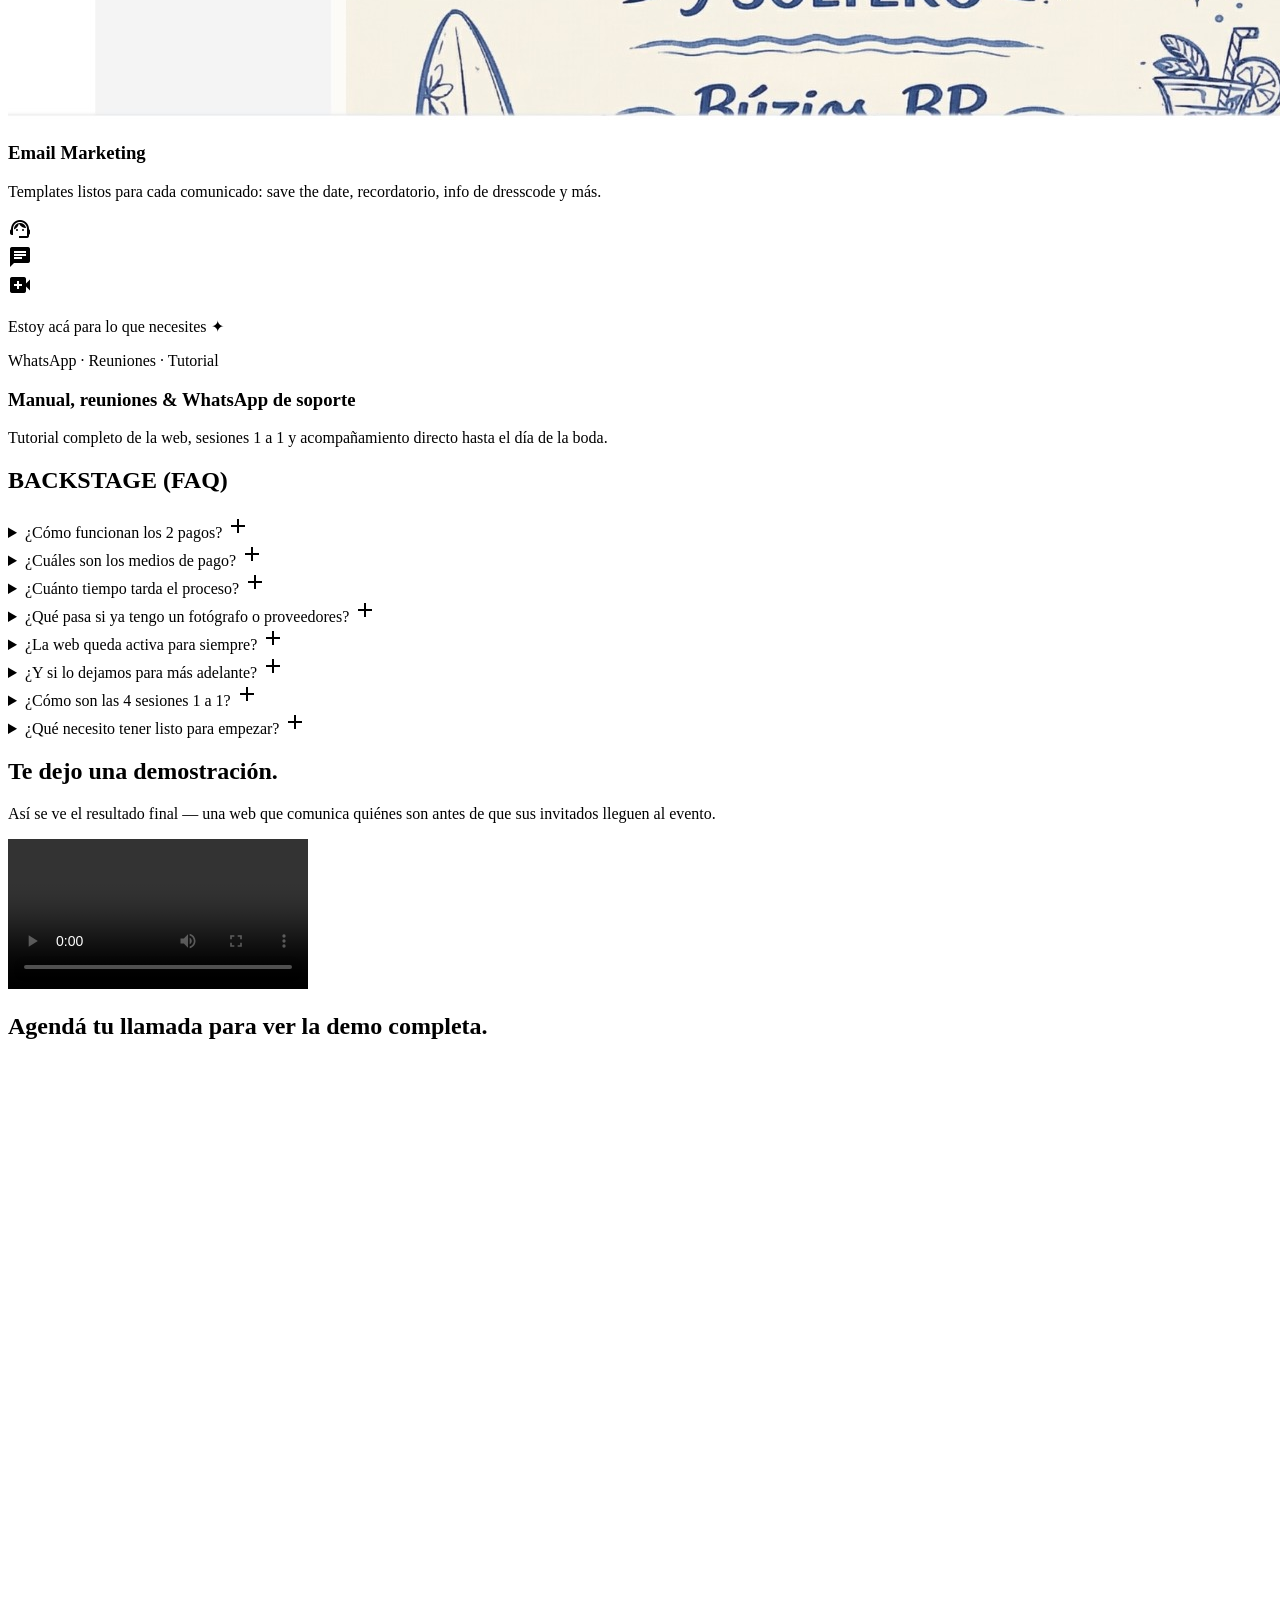
==== commit 836d1f75: "Upload latest updates to improved propuesta (version 68k)" ====
--- a/index.html
+++ b/index.html
@@ -179,7 +179,7 @@
     </div>
 
     <div class="relative z-10 max-w-5xl mx-auto space-y-6 px-4">
-        <p class="font-body text-xl md:text-2xl text-on-background/80 max-w-2xl mx-auto mb-4 leading-relaxed">Su boda es uno de los días más importantes de su vida. Me encargo de que sus invitados lleguen guiados, informados y emocionados — sin que gestionen cada detalle de la comunicación solos.</p>
+        <p class="hidden md:block font-body text-xl md:text-2xl text-on-background/80 max-w-2xl mx-auto mb-4 leading-relaxed">Su boda es uno de los días más importantes de su vida. Me encargo de que sus invitados lleguen guiados, informados y emocionados — sin que gestionen cada detalle de la comunicación solos.</p>
         <h1 class="font-headline text-6xl md:text-[11rem] leading-tight md:leading-[0.85] uppercase tracking-tighter text-on-background">
             ESTO NO ES <br/>
             <span class="text-primary italic font-editorial lowercase tracking-normal md:text-[9.5rem] block my-4">una boda</span>
@@ -222,7 +222,7 @@
 </div>
 </div>
 <!-- Sintonía Section -->
-<section class="py-24 px-6 bg-surface-container-low relative overflow-hidden">
+<section class="py-12 md:py-24 px-6 bg-surface-container-low relative overflow-hidden">
 <div class="grain-overlay absolute inset-0"></div>
 <div class="max-w-5xl mx-auto space-y-10 text-center">
     <h2 class="text-5xl md:text-7xl font-editorial italic text-on-background leading-tight">
@@ -247,7 +247,7 @@
 </div>
 </section>
 <!-- Cómo funciona Section -->
-<section class="py-16 px-6 bg-surface-container-low relative overflow-hidden">
+<section class="py-8 md:py-16 px-6 bg-surface-container-low relative overflow-hidden">
 <div class="grain-overlay absolute inset-0"></div>
 <div class="max-w-3xl mx-auto space-y-10 relative z-10">
     <div class="text-center space-y-3">
@@ -271,7 +271,7 @@
 </div>
 </section>
 <!-- Qué Incluye Section -->
-<section class="py-24 px-6 bg-surface-container relative" id="servicios">
+<section class="py-12 md:py-24 px-6 bg-surface-container relative" id="servicios">
 <div class="max-w-7xl mx-auto space-y-16">
 <div class="text-center space-y-4">
 <h2 class="font-headline text-6xl uppercase tracking-tighter">VAN A OBTENER</h2>
@@ -420,7 +420,7 @@
 </div>
 </section>
 <!-- Quién Soy Section -->
-<section class="py-10 px-6 bg-surface-container-low relative">
+<section class="py-6 md:py-10 px-6 bg-surface-container-low relative">
 <div class="max-w-5xl mx-auto">
 
     <div class="flex flex-col md:flex-row gap-12 items-start">
@@ -500,7 +500,7 @@
     <p class="absolute top-4 left-1/2 -translate-x-1/2 text-white/50 text-sm">Scroll para hacer zoom · Arrastrá para mover</p>
 </div>
 <!-- Reviews Section -->
-<section class="py-24 px-6 bg-surface-container overflow-hidden">
+<section class="py-12 md:py-24 px-6 bg-surface-container overflow-hidden">
 <div class="max-w-7xl mx-auto space-y-16">
 <div class="text-center space-y-4">
     <h2 class="font-editorial italic text-5xl md:text-7xl">Lo que dicen <span class="font-headline text-primary not-italic">las novias...</span></h2>
@@ -549,7 +549,7 @@
 </div>
 </section>
 <!-- Energía Section -->
-<section class="py-10 px-6 bg-on-background relative overflow-hidden">
+<section class="py-6 md:py-10 px-6 bg-on-background relative overflow-hidden">
 <div class="absolute inset-0 opacity-5 bg-[radial-gradient(circle_at_30%_50%,_var(--tw-gradient-stops))] from-primary via-transparent to-transparent"></div>
 <div class="max-w-5xl mx-auto relative z-10 space-y-8">
     <div class="text-center space-y-4">
@@ -591,7 +591,7 @@
 </div>
 </section>
 <!-- Cómo trabajamos Section (fusionada con Lo que resuelve) -->
-<section class="py-24 px-6 bg-surface-container-low">
+<section class="py-12 md:py-24 px-6 bg-surface-container-low">
 <div class="max-w-5xl mx-auto space-y-16">
     <div class="text-center space-y-4">
         <h2 class="font-headline text-5xl md:text-6xl uppercase tracking-tighter">Esto es lo que cambia cuando <span class="text-primary italic font-editorial lowercase tracking-normal">trabajamos juntos</span></h2>
@@ -630,7 +630,7 @@
 </div>
 </section>
 <!-- Entregables Section -->
-<section class="py-24 px-6 bg-surface-container-low" id="entregables">
+<section class="py-12 md:py-24 px-6 bg-surface-container-low" id="entregables">
 <div class="max-w-7xl mx-auto space-y-16">
 <div class="text-center space-y-3">
     <p class="font-label text-sm uppercase tracking-widest text-on-surface-variant">Lo que recibís</p>
@@ -689,7 +689,7 @@
 </div>
 </section>
 <!-- FAQ Section -->
-<section class="py-24 px-6 bg-surface-container-low" id="faq">
+<section class="py-12 md:py-24 px-6 bg-surface-container-low" id="faq">
 <div class="max-w-3xl mx-auto space-y-12">
 <h2 class="font-headline text-5xl text-center uppercase">BACKSTAGE (FAQ)</h2>
 <div class="space-y-4">
@@ -783,7 +783,7 @@
 </div>
 </section>
 <!-- Demo Section -->
-<section class="py-24 px-6 bg-surface-container-low" id="demo">
+<section class="py-12 md:py-24 px-6 bg-surface-container-low" id="demo">
 <div class="max-w-5xl mx-auto space-y-12 text-center">
     <h2 class="font-editorial italic text-5xl md:text-7xl text-on-background">Te dejo una <span class="text-primary not-italic font-headline">demostración.</span></h2>
     <p class="text-xl text-on-surface-variant font-body max-w-2xl mx-auto">Así se ve el resultado final — una web que comunica quiénes son antes de que sus invitados lleguen al evento.</p>
@@ -795,7 +795,7 @@
 </div>
 </section>
 <!-- Booking Section -->
-<section class="py-24 px-6 bg-surface-container relative" id="booking">
+<section class="py-12 md:py-24 px-6 bg-surface-container relative" id="booking">
 <div class="max-w-5xl mx-auto text-center space-y-12">
 <h2 class="font-editorial italic text-4xl md:text-6xl">Agendá tu llamada para <span class="text-primary not-italic font-headline">ver la demo completa.</span></h2>
 <!-- Calendly inline widget -->
